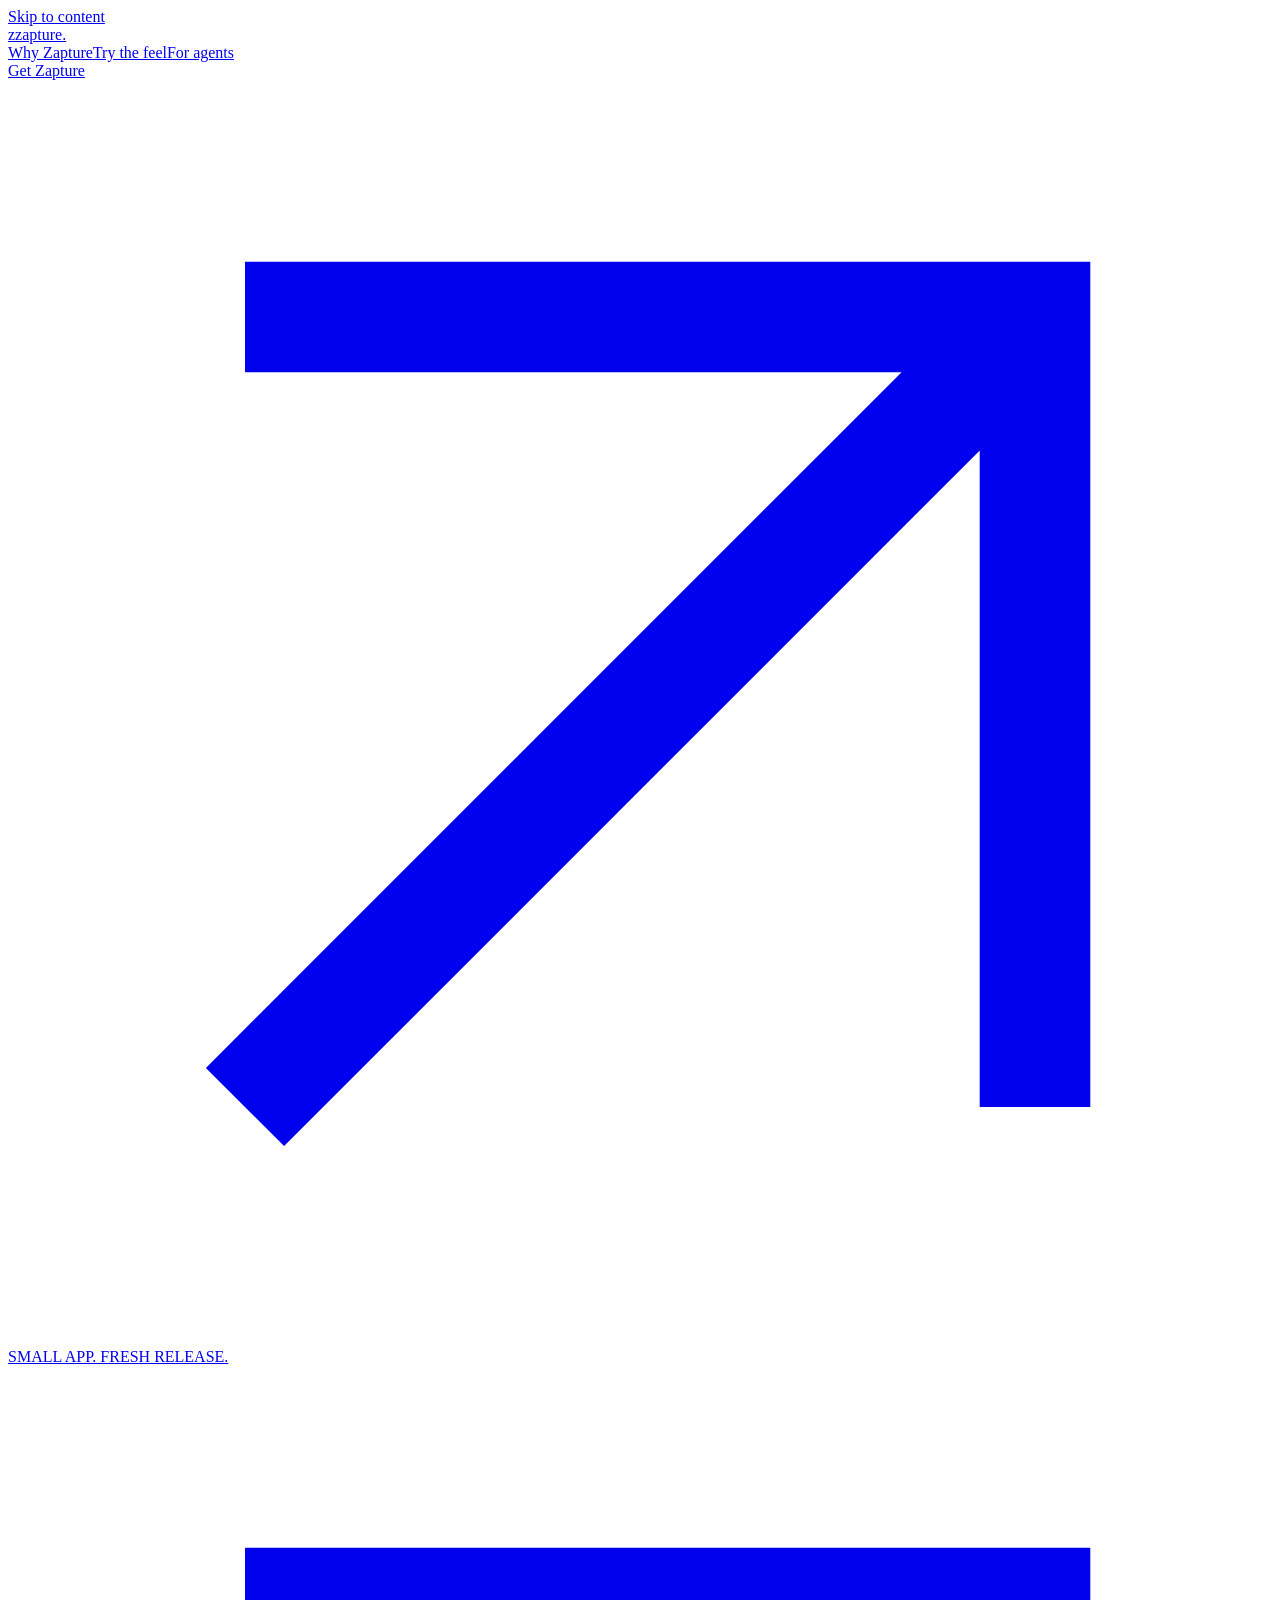
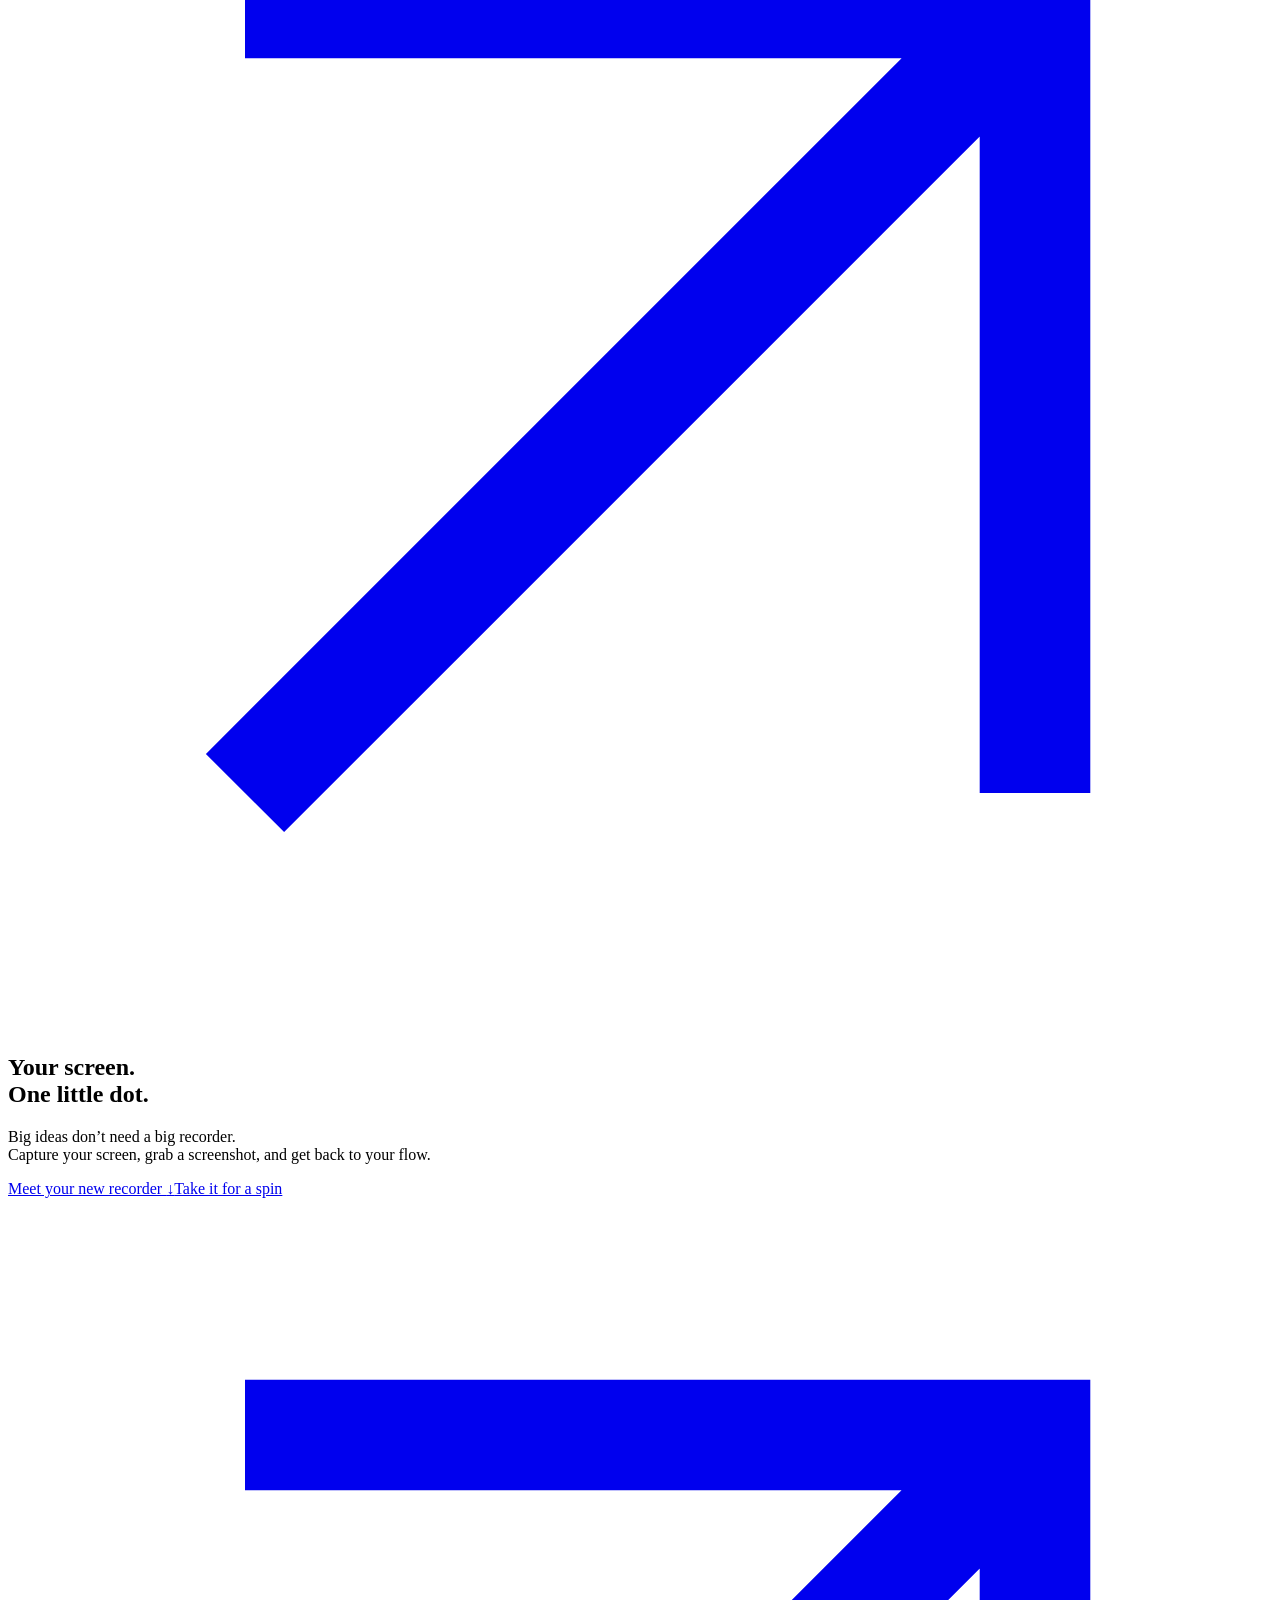
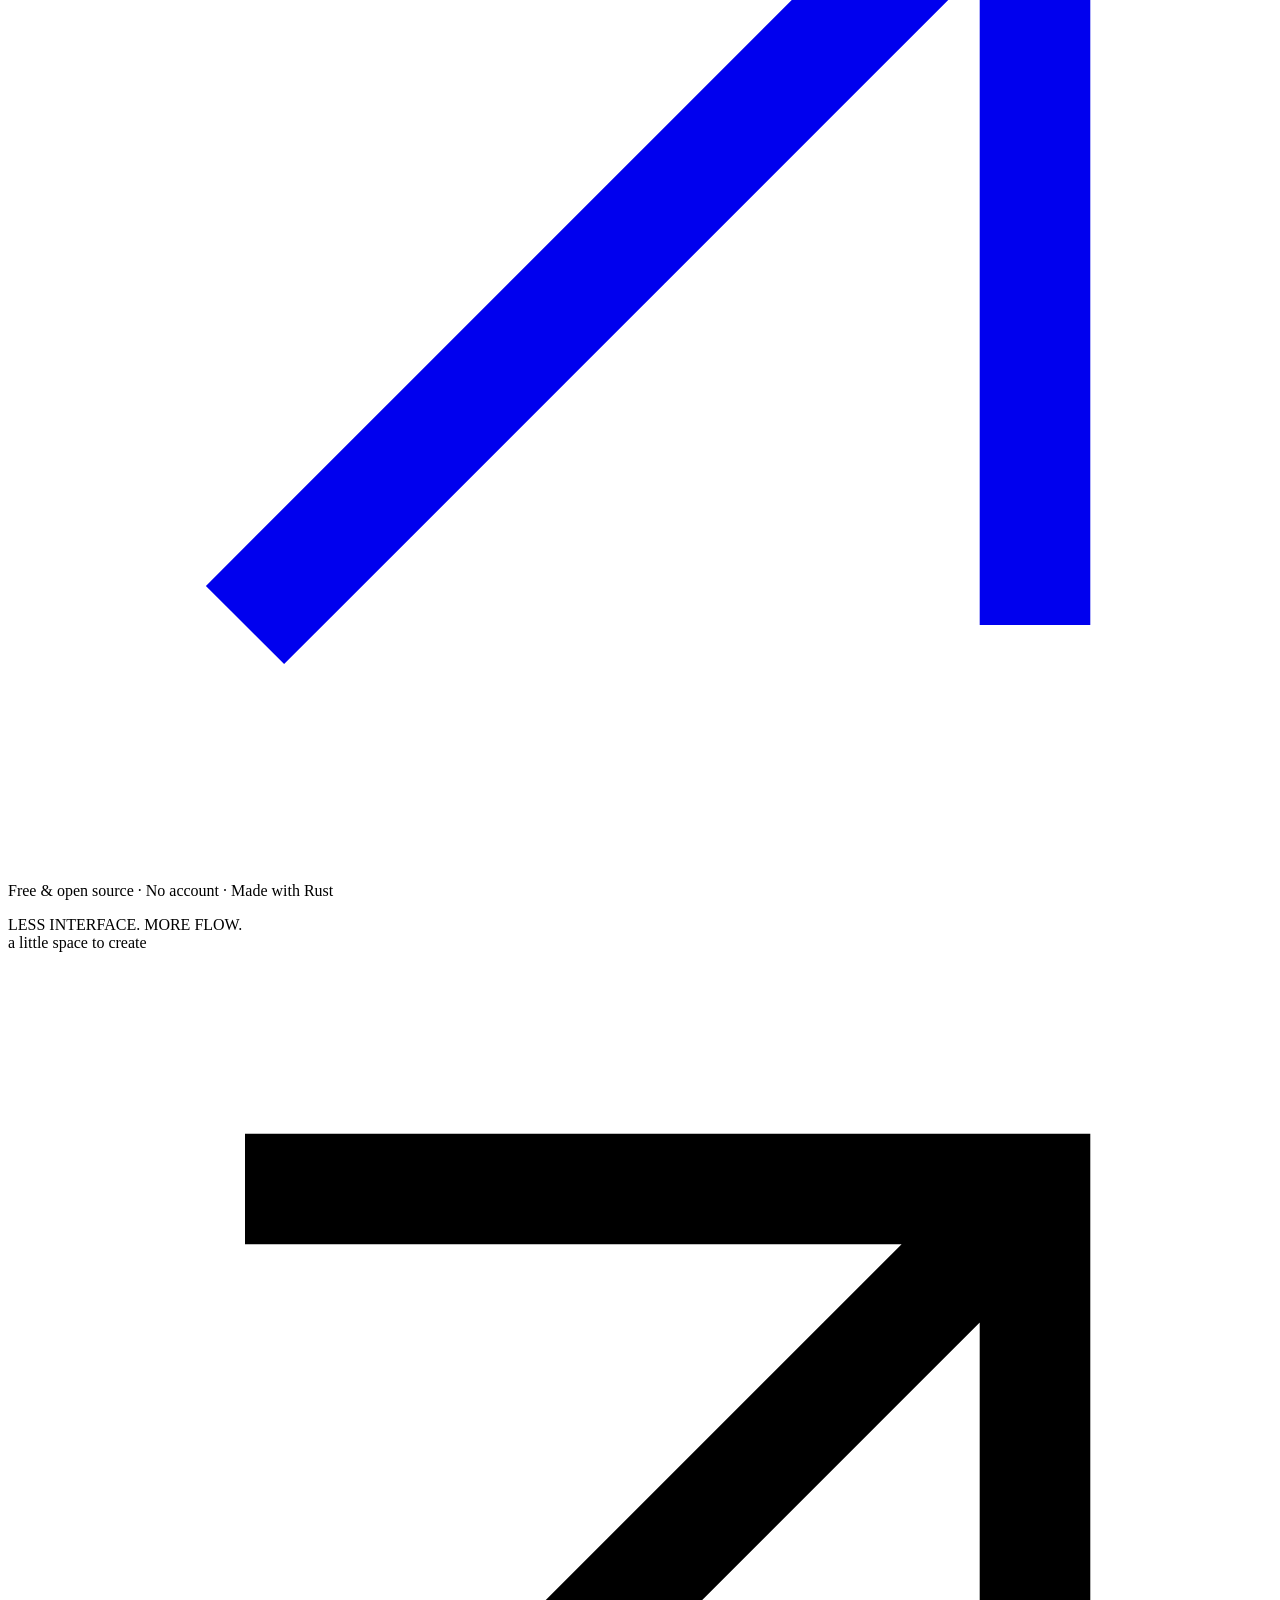
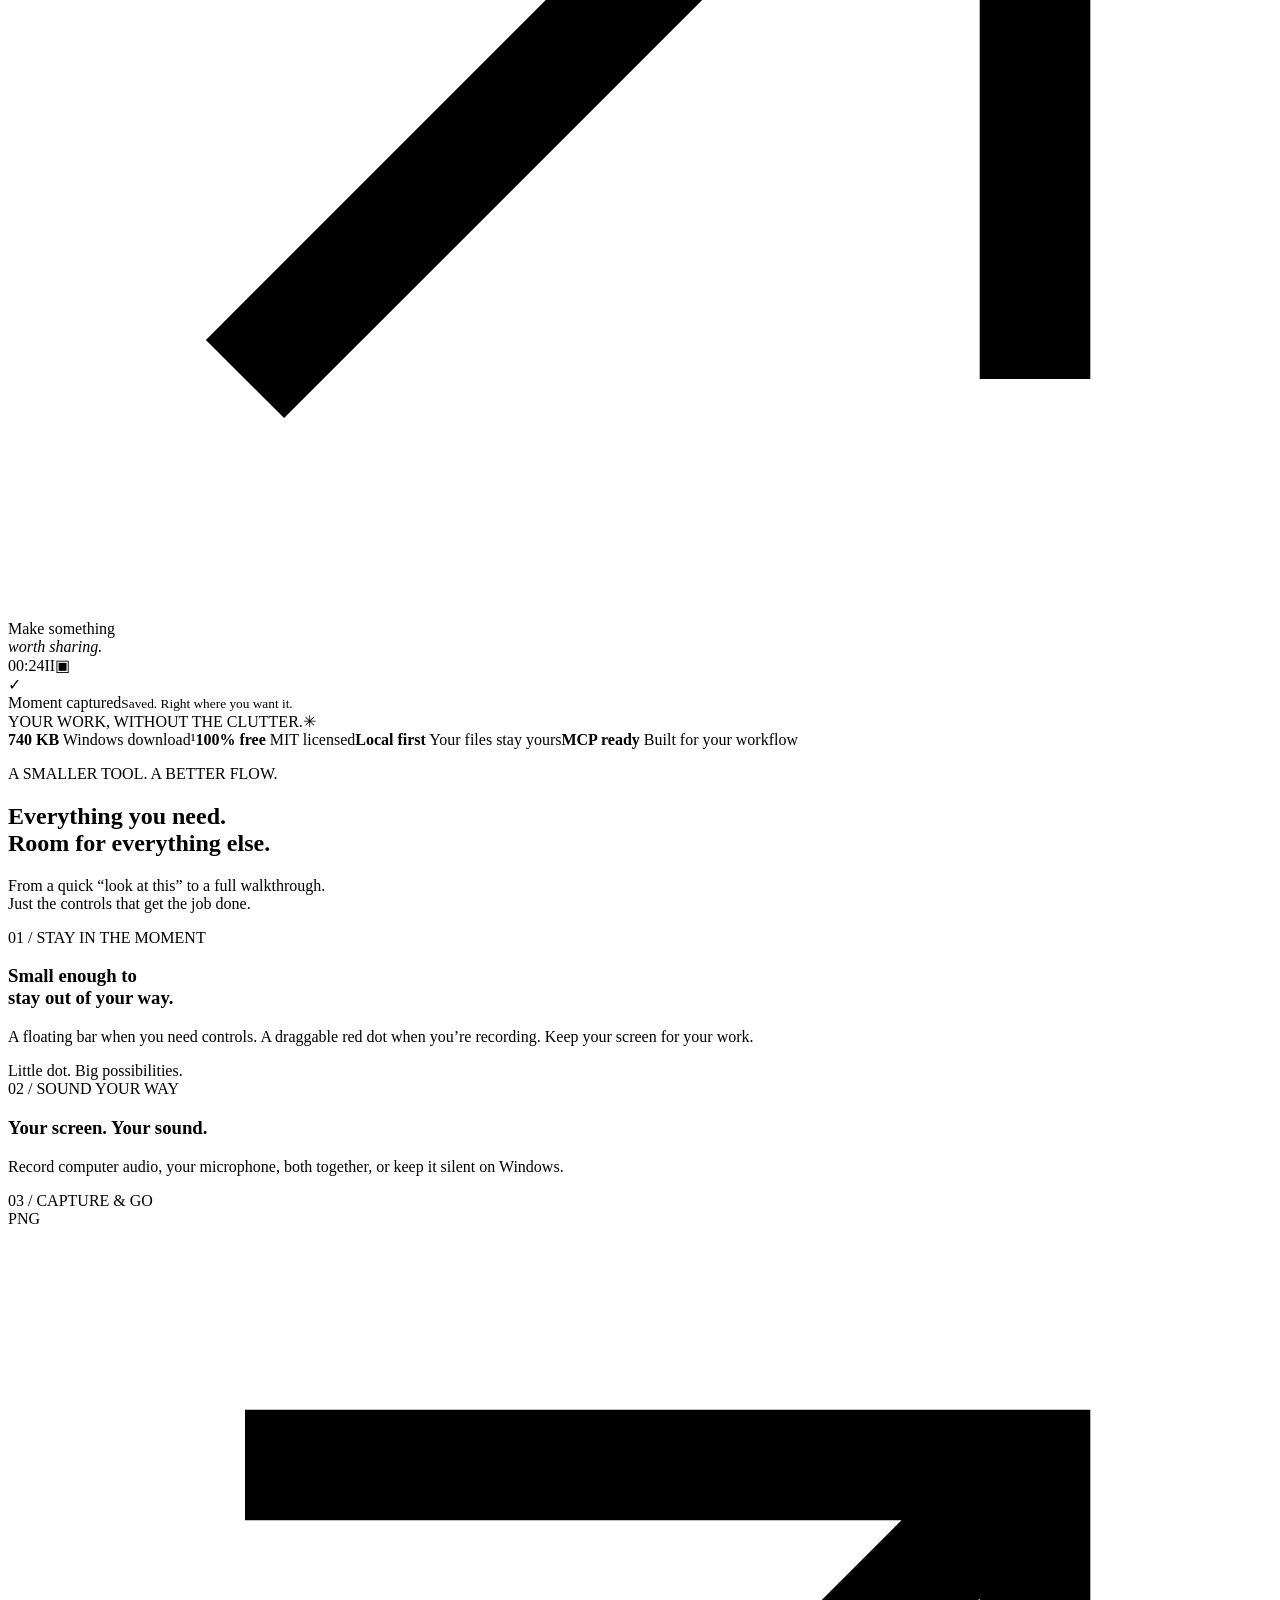
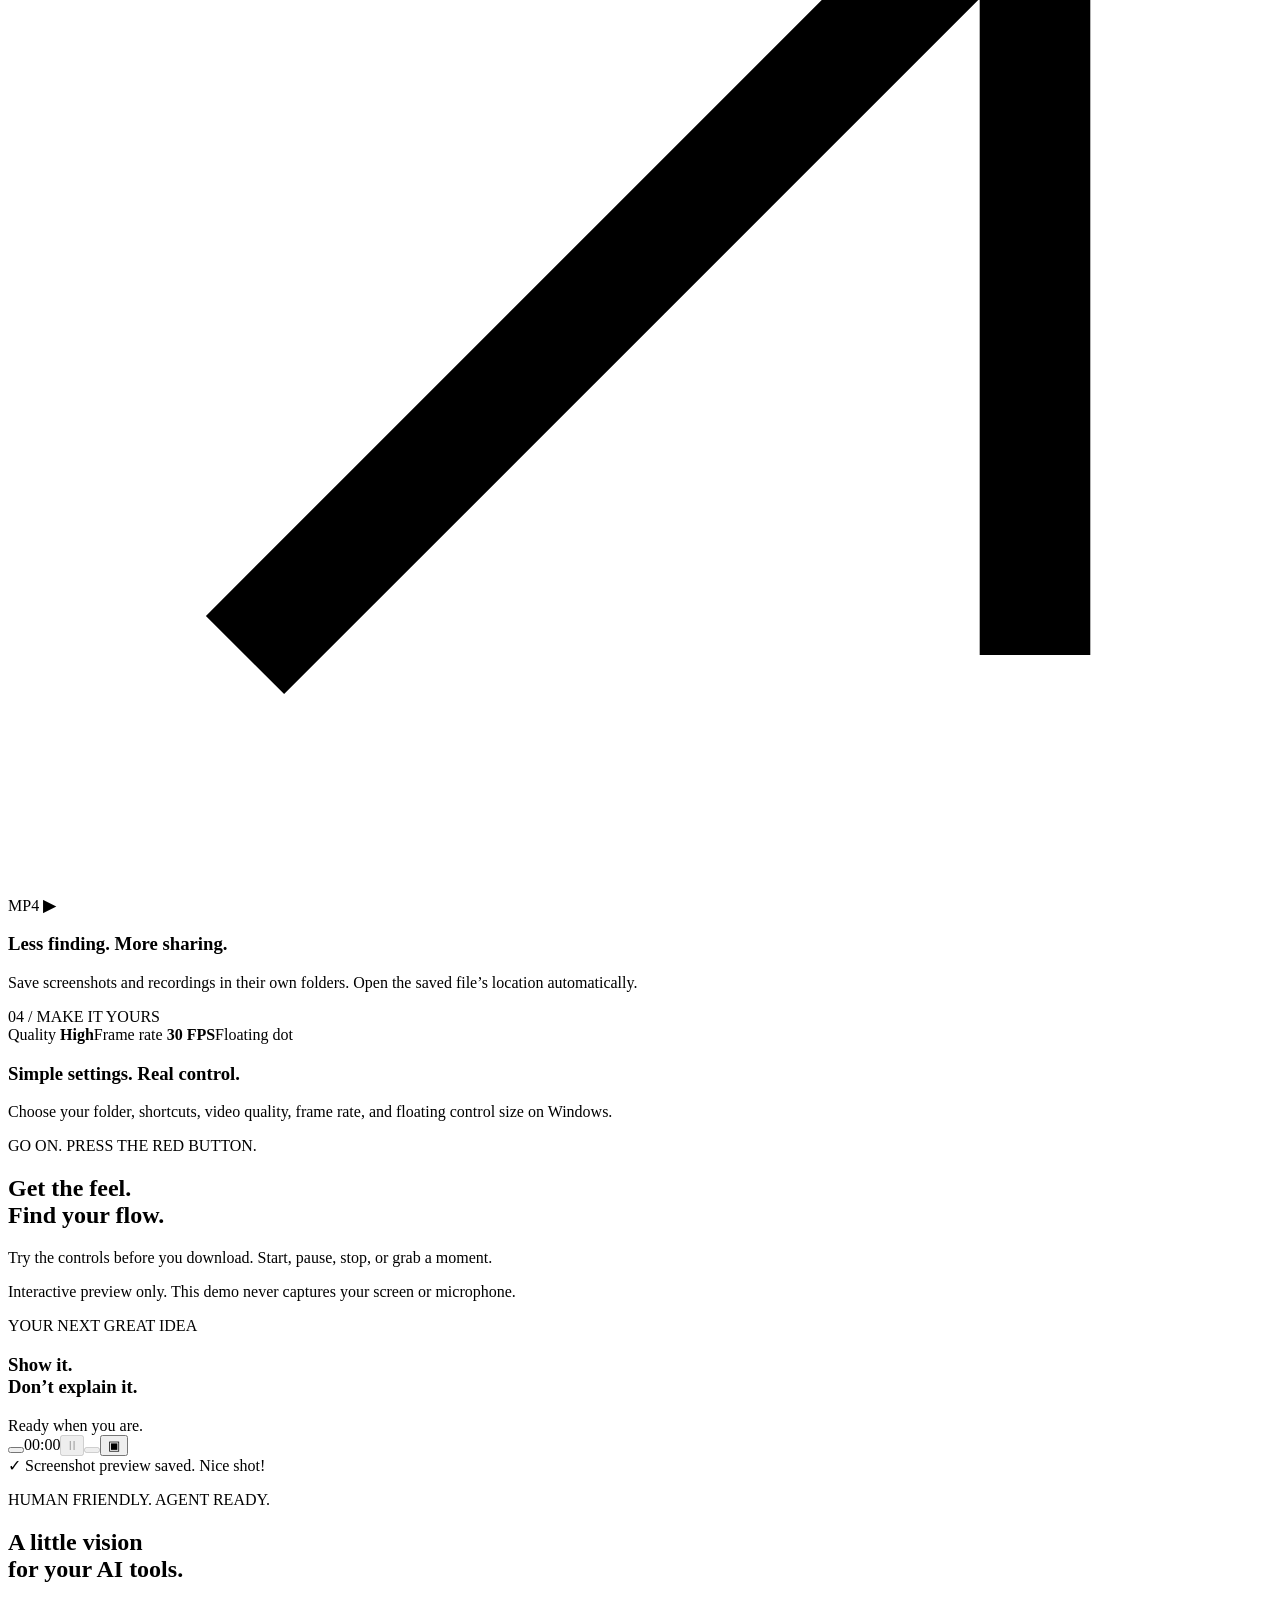
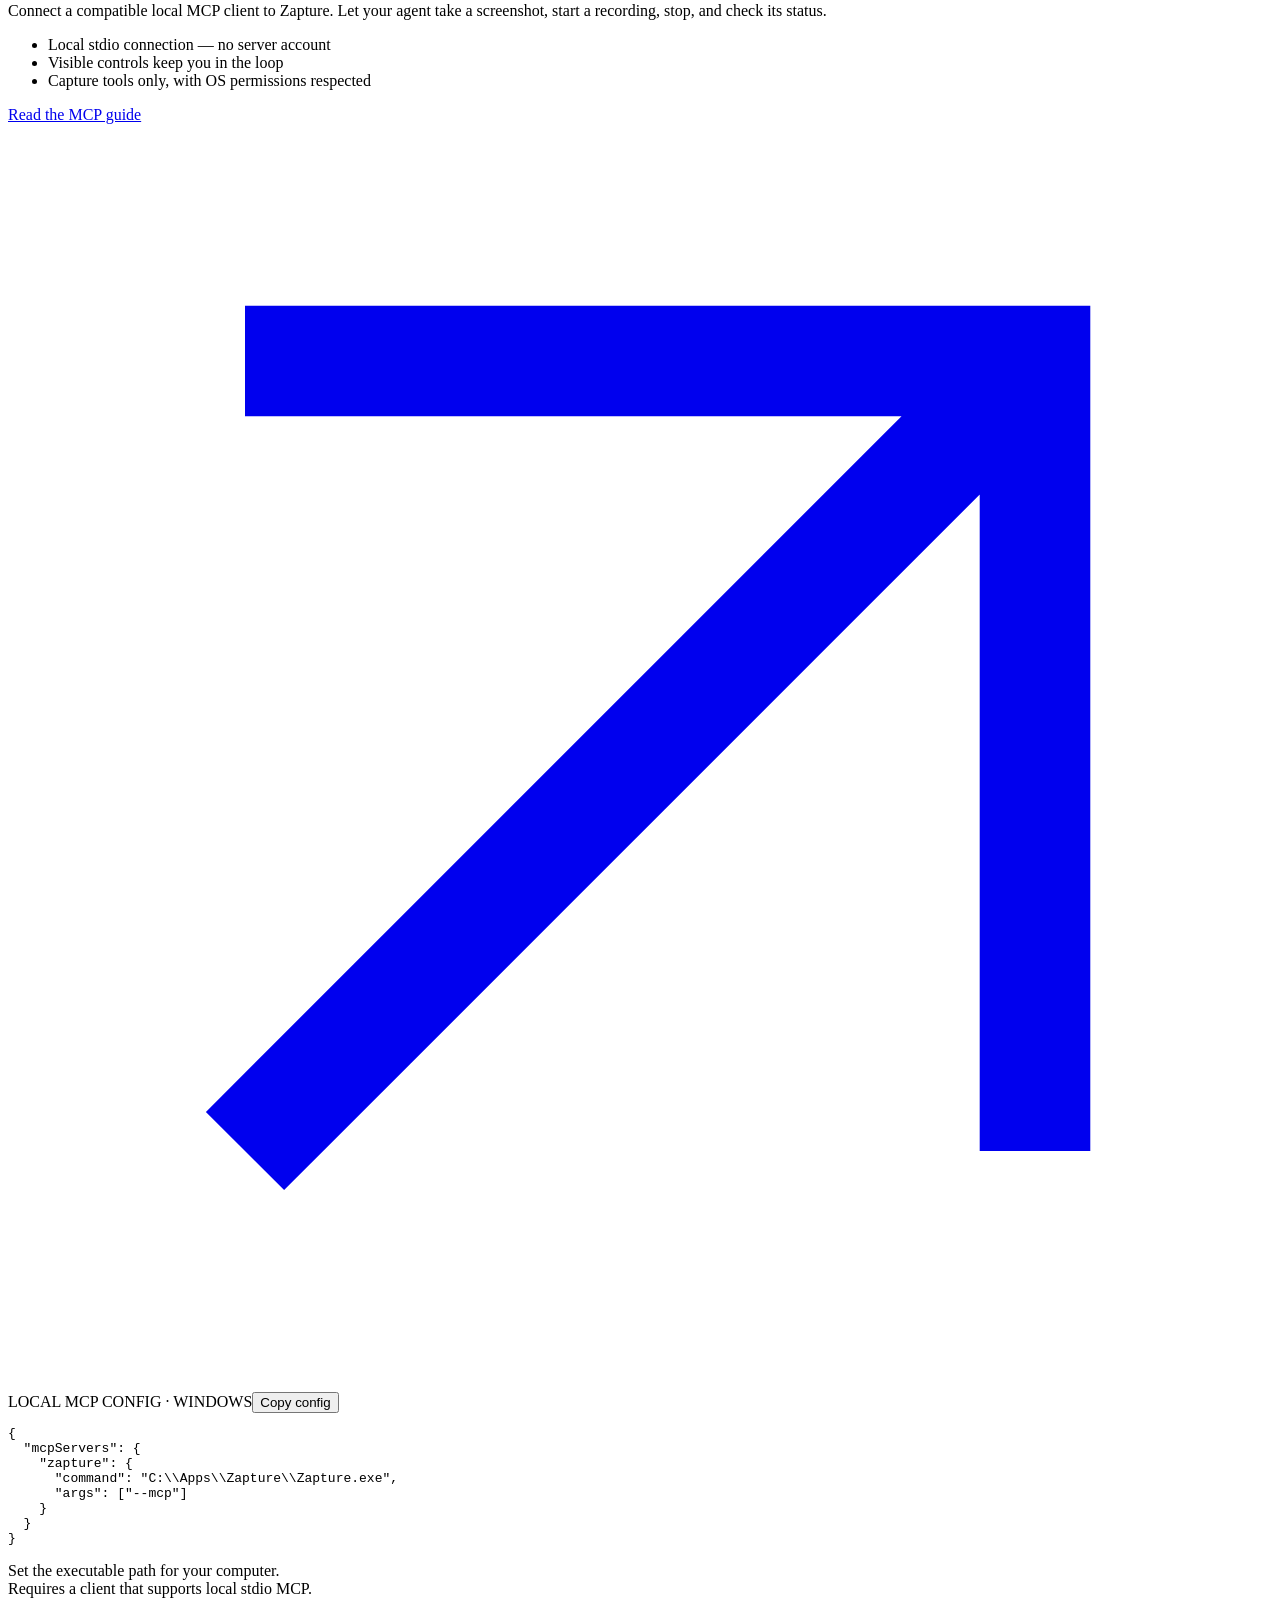
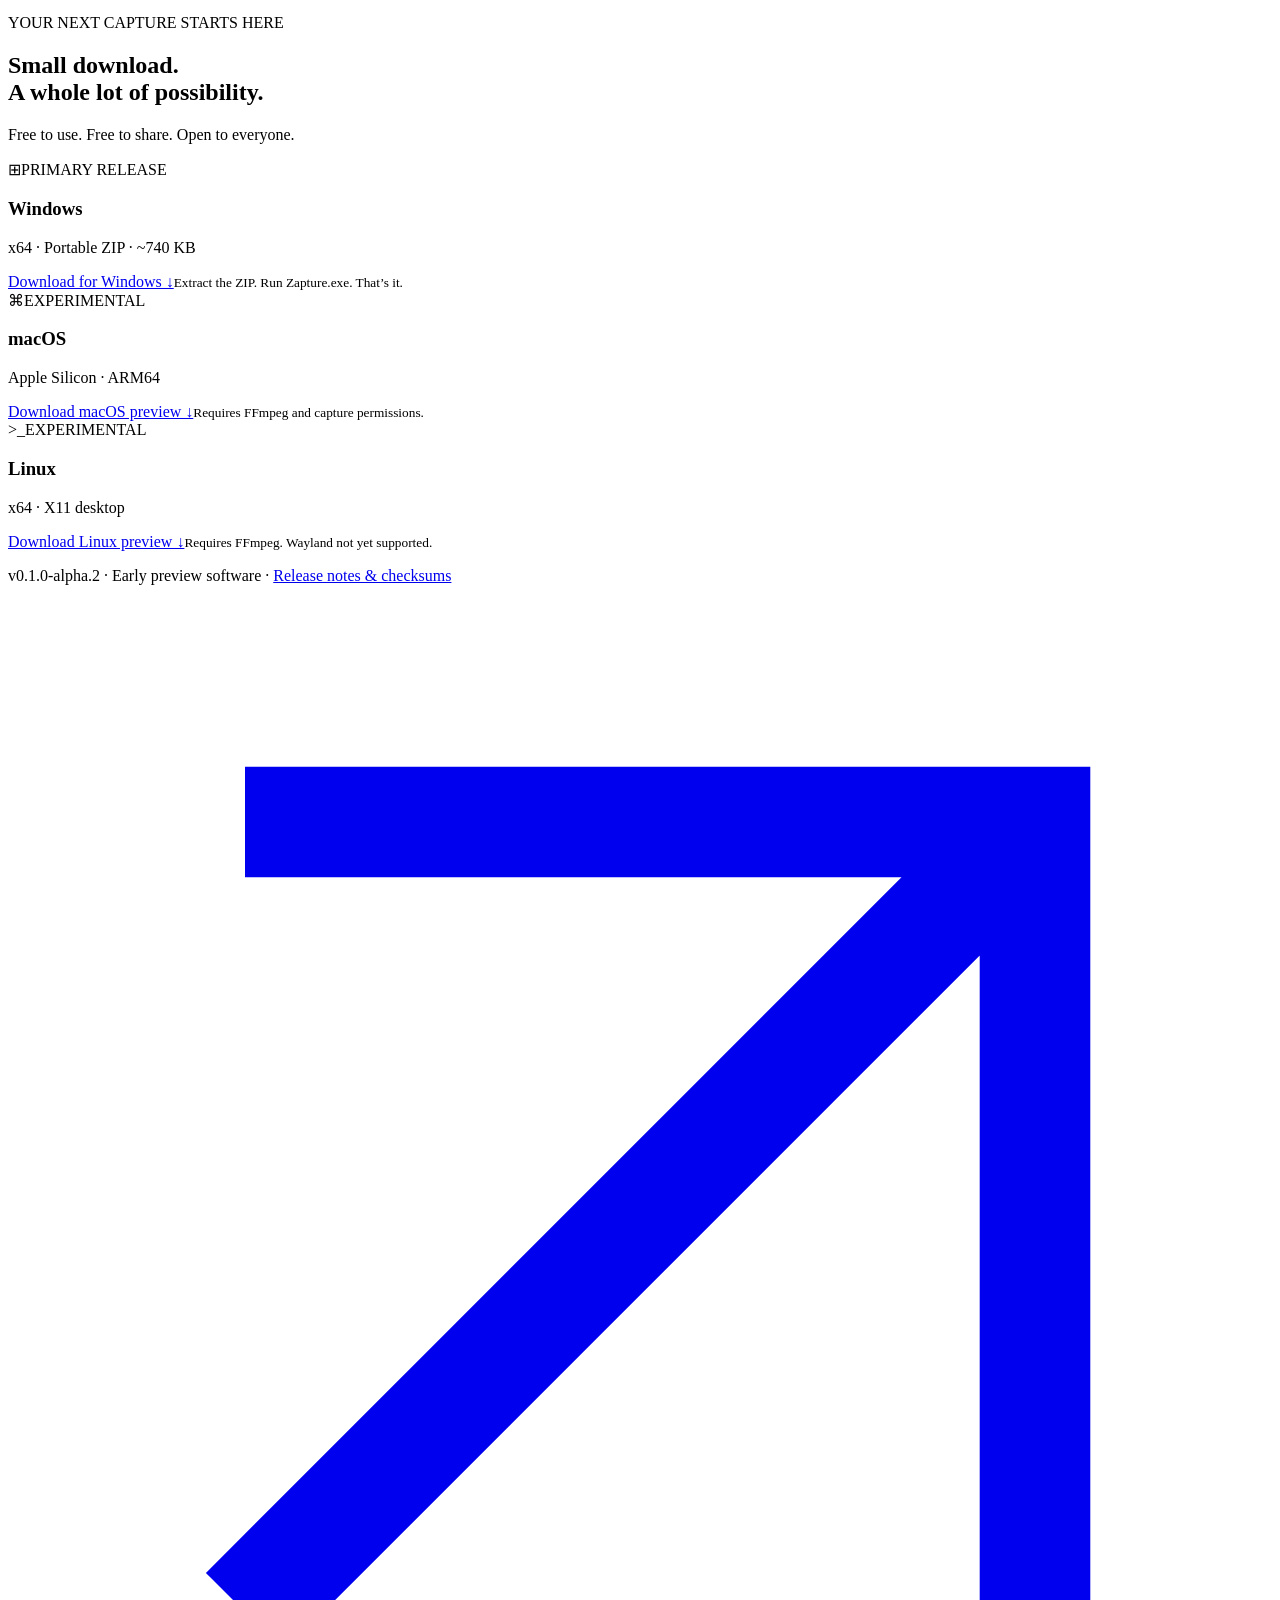
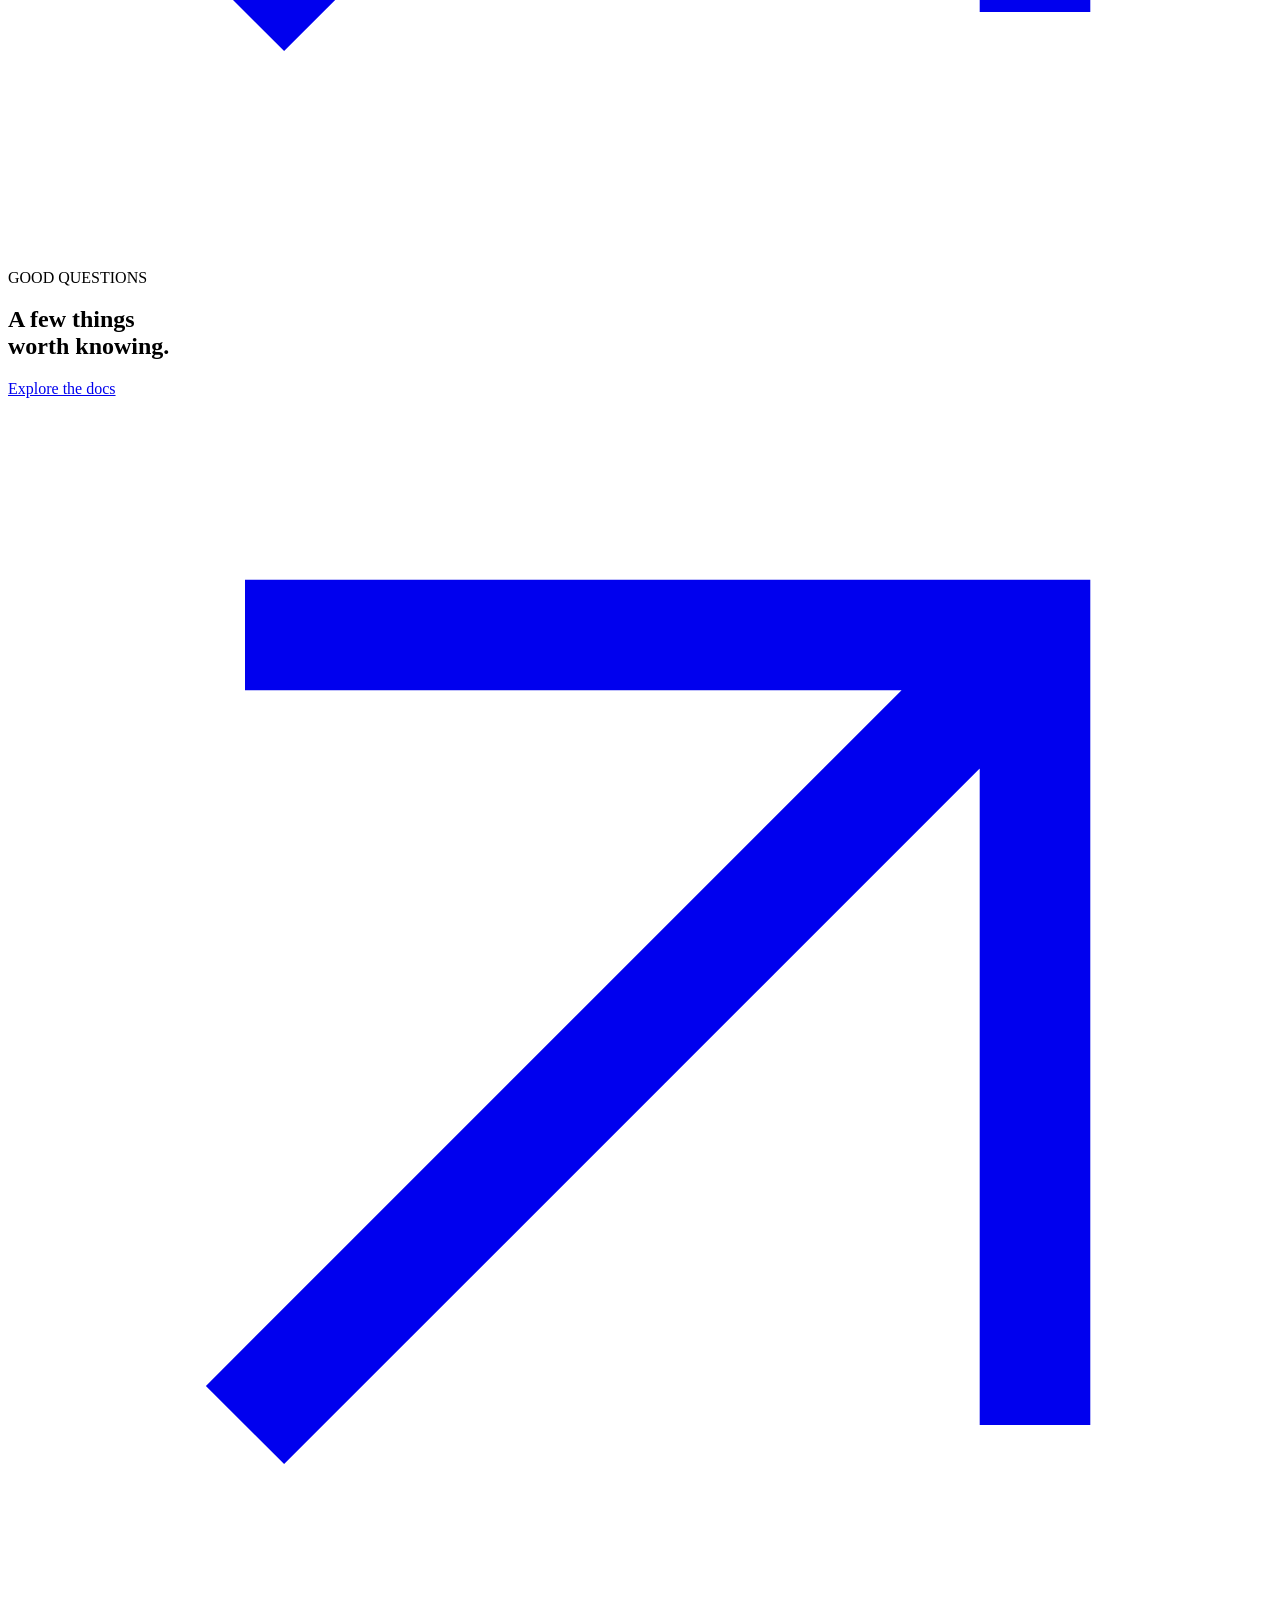
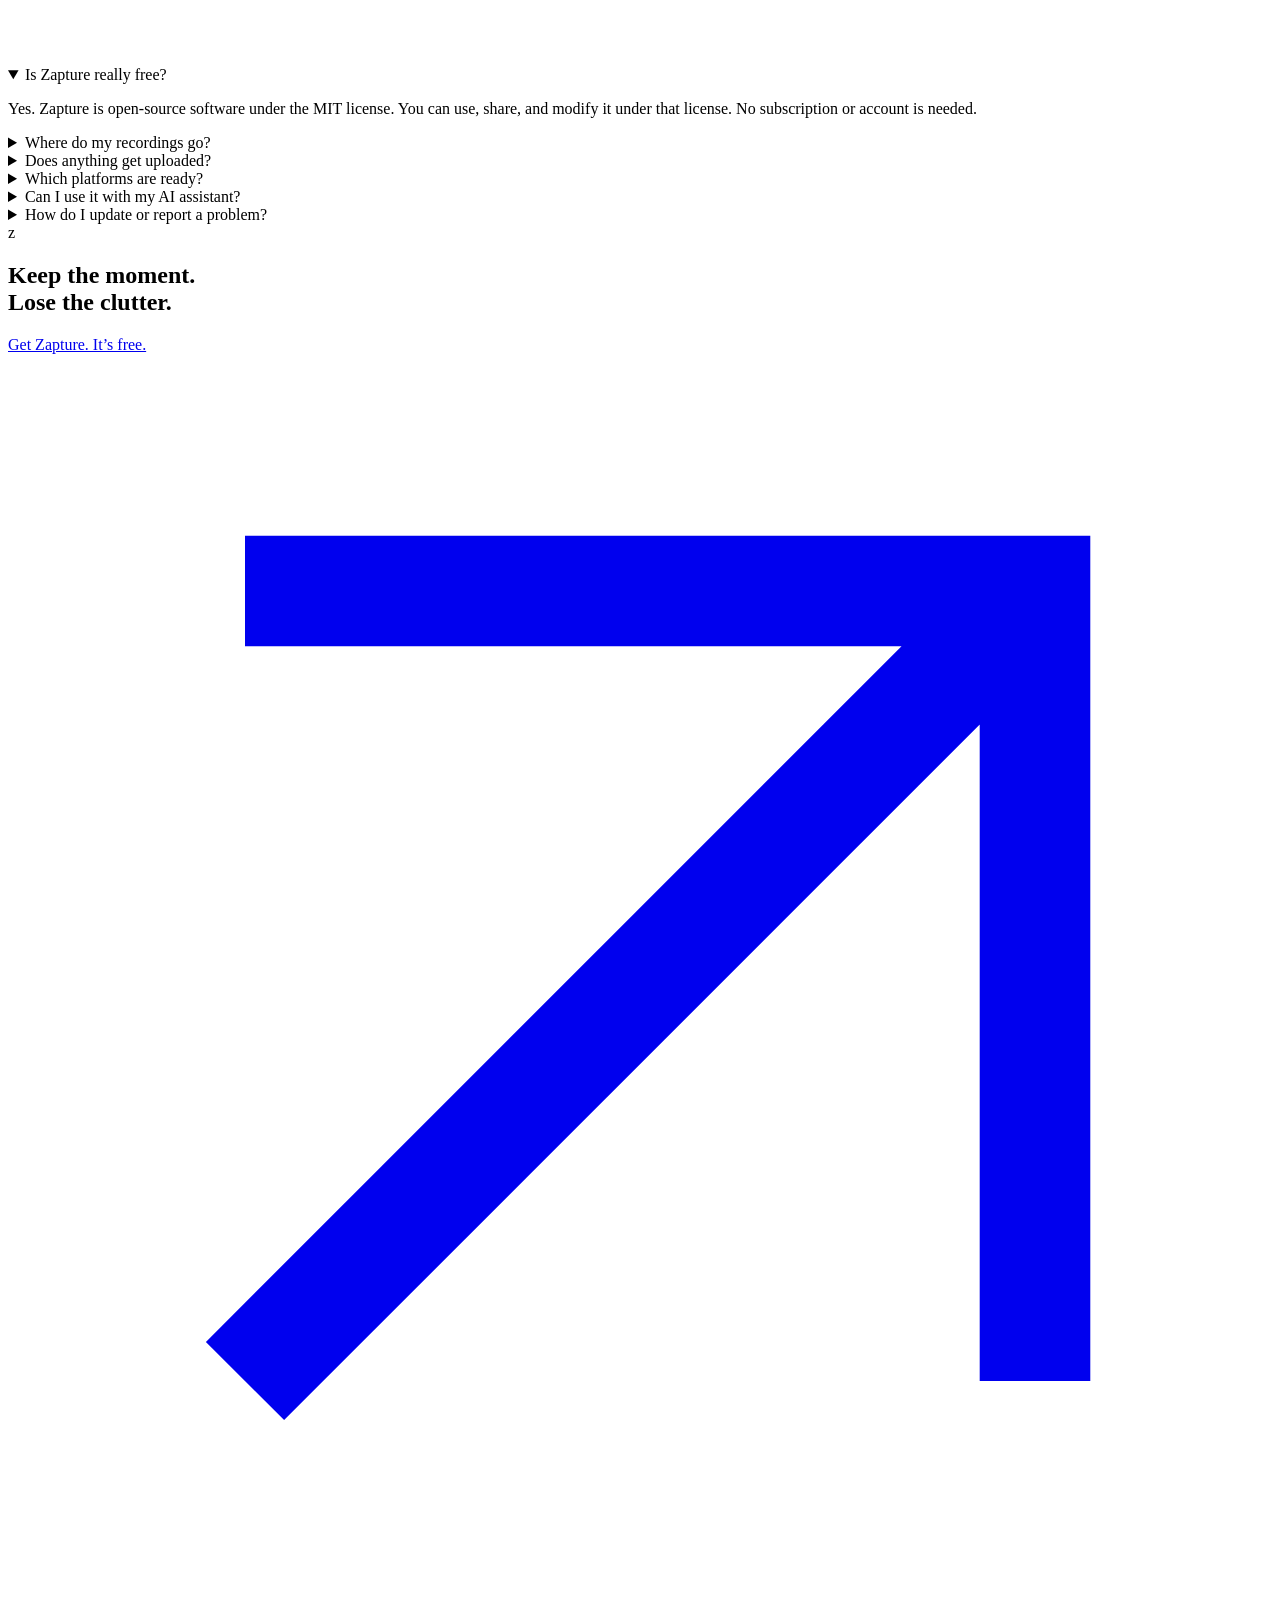
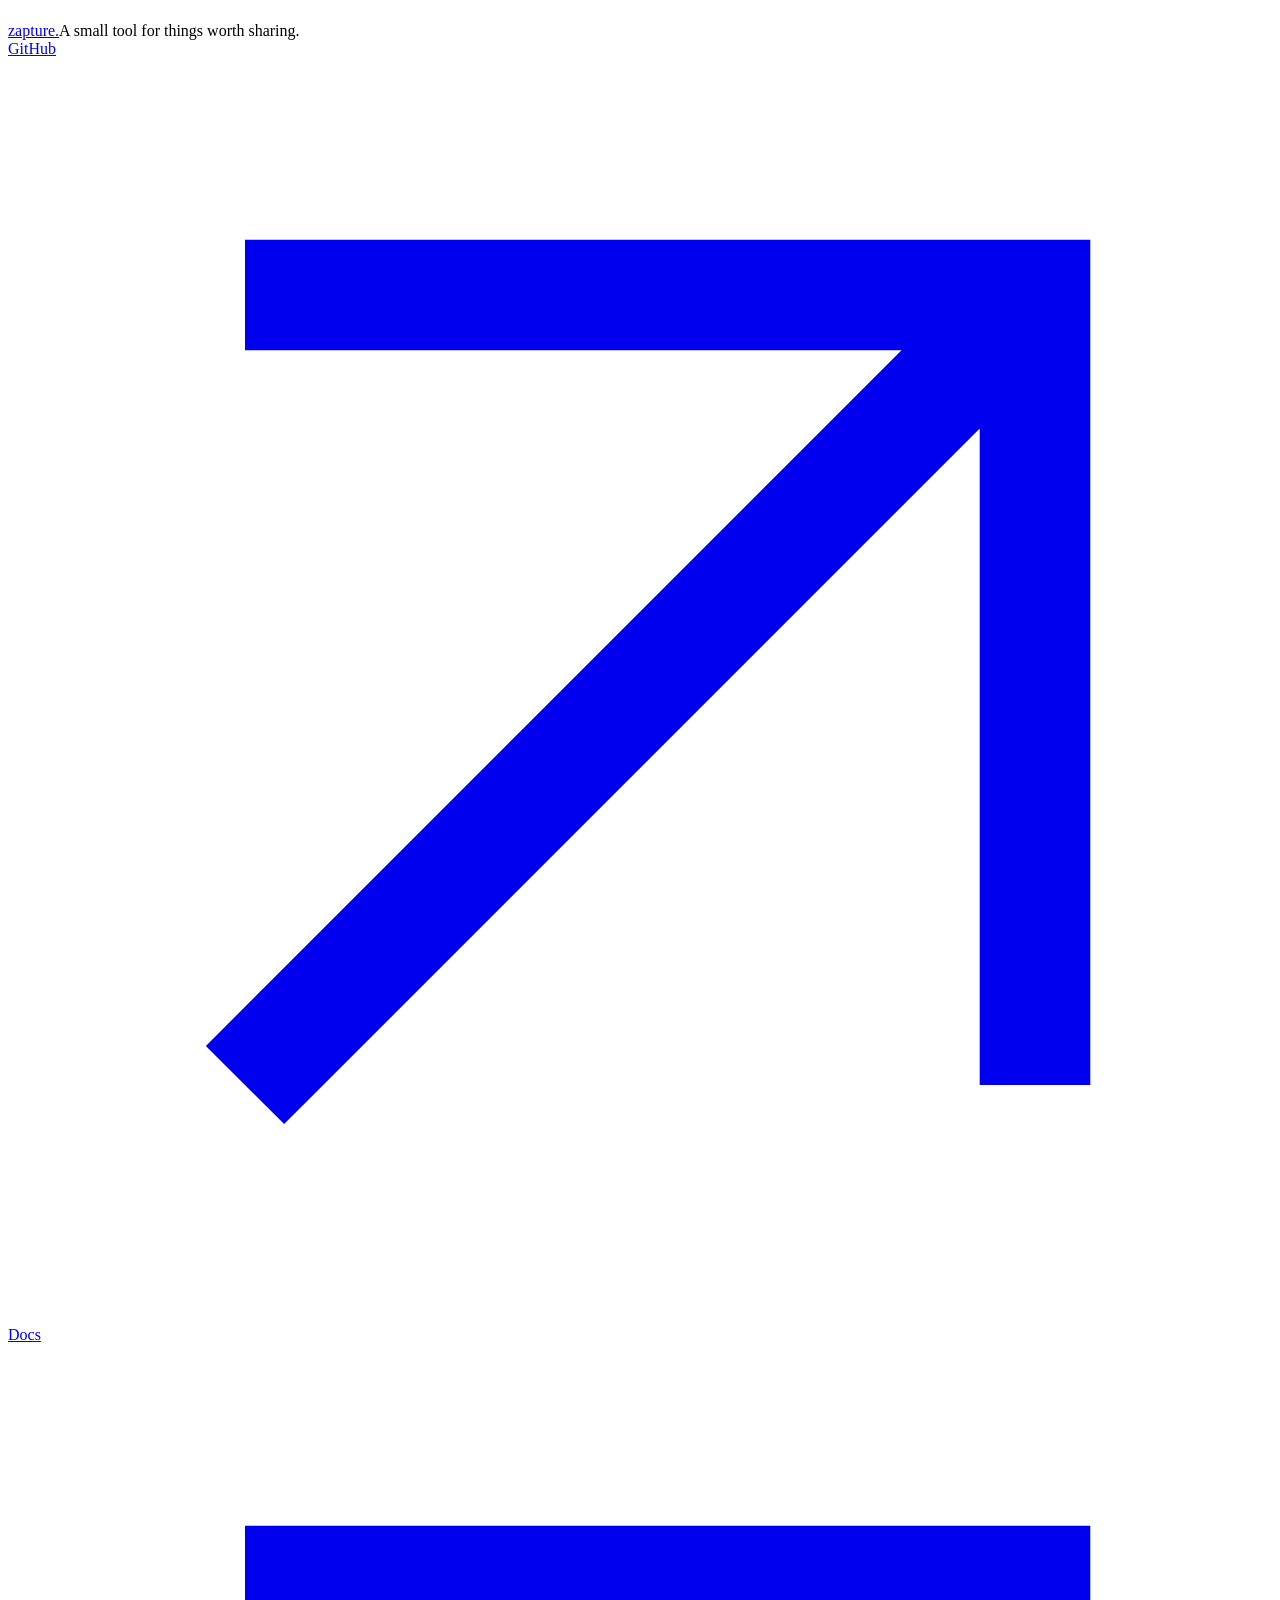
==== website/index.html @ b78a8f38 "Add interactive Zapture landing website and PythonAnywhere deployment documentation" ====
<!doctype html>
<html lang="en"><head><meta charset="utf-8"><meta name="viewport" content="width=device-width,initial-scale=1"><title>Zapture — Free, Lightweight Screen Recorder & Screenshot Tool</title><meta name="description" content="Capture the moment, skip the clutter. Zapture is a free, open-source screen recorder with floating controls, screenshots, computer and mic audio, and local MCP tools."><meta name="theme-color" content="#f7f6f2"><meta name="robots" content="index,follow,max-image-preview:large"><link rel="canonical" href="https://zapture.pythonanywhere.com/"><meta property="og:type" content="website"><meta property="og:site_name" content="Zapture"><meta property="og:title" content="Zapture — Your screen. One little dot."><meta property="og:description" content="A tiny, open-source screen recorder. Capture, save, and get back to what matters."><meta property="og:url" content="https://zapture.pythonanywhere.com/"><meta property="og:image" content="https://zapture.pythonanywhere.com/assets/social.png"><meta name="twitter:card" content="summary_large_image"><link rel="icon" type="image/svg+xml" href="/assets/icon.svg"><link rel="stylesheet" href="/assets/style.css"><script src="/assets/app.js" defer></script><script type="application/ld+json">{"@context":"https://schema.org","@type":"SoftwareApplication","name":"Zapture","applicationCategory":"MultimediaApplication","operatingSystem":"Windows; Linux (experimental); macOS (experimental)","softwareVersion":"0.1.0-alpha.2","description":"Free, open-source screen recorder and screenshot tool with floating controls and local MCP support.","url":"https://zapture.pythonanywhere.com/","downloadUrl":"https://github.com/Thanoon12k/Zapture/releases/tag/v0.1.0-alpha.2","license":"https://opensource.org/license/mit","offers":{"@type":"Offer","price":"0","priceCurrency":"USD"}}</script></head>
<body><a class="skip" href="#main">Skip to content</a><header><a class="brand" href="/" aria-label="Zapture home"><span class="logo">z</span>zapture<span class="brand-dot">.</span></a><nav aria-label="Main navigation"><a href="#features">Why Zapture</a><a href="#playground">Try the feel</a><a href="#agents">For agents</a></nav><a class="nav-download" href="#download">Get Zapture <span><svg class="arrow-icon" viewBox="0 0 16 16" aria-hidden="true"><path d="M3 13 13 3M3 3h10v10" fill="none" stroke="currentColor" stroke-width="1.4"/></svg></span></a></header>
<main id="main"><section class="hero"><div class="hero-copy"><a href="https://github.com/Thanoon12k/Zapture/releases/tag/v0.1.0-alpha.2" class="eyebrow"><span class="green-dot"></span> SMALL APP. FRESH RELEASE. <span><svg class="arrow-icon" viewBox="0 0 16 16" aria-hidden="true"><path d="M3 13 13 3M3 3h10v10" fill="none" stroke="currentColor" stroke-width="1.4"/></svg></span></a><h1>Your screen.<br>One little <span class="serif">dot.</span><span class="red-period"></span></h1><p class="intro">Big ideas don’t need a big recorder.<br>Capture your screen, grab a screenshot, and get back to your flow.</p><div class="hero-actions"><a class="button dark" href="#download">Meet your new recorder <span>↓</span></a><a class="text-link" href="#playground">Take it for a spin <span><svg class="arrow-icon" viewBox="0 0 16 16" aria-hidden="true"><path d="M3 13 13 3M3 3h10v10" fill="none" stroke="currentColor" stroke-width="1.4"/></svg></span></a></div><p class="micro">Free & open source <span>·</span> No account <span>·</span> Made with Rust</p></div><div class="hero-art" aria-label="Illustration of Zapture floating recording controls"><div class="orbit orbit-one"></div><div class="orbit orbit-two"></div><span class="art-label top-label">LESS INTERFACE. MORE FLOW.</span><div class="glass-scene"><div class="scene-head"><span><i></i><i></i><i></i></span><span>a little space to create</span><span><svg class="arrow-icon" viewBox="0 0 16 16" aria-hidden="true"><path d="M3 13 13 3M3 3h10v10" fill="none" stroke="currentColor" stroke-width="1.4"/></svg></span></div><div class="abstract"><div class="shape shape-one"></div><div class="shape shape-two"></div><div class="shape shape-three"></div><span class="scene-text">Make something<br><em>worth sharing.</em></span></div><div class="selection"><b></b><b></b><b></b><b></b></div></div><div class="floating-toolbar"><span class="record-icon"></span><span class="timer">00:24</span><span class="divider"></span><span>II</span><span class="square"></span><span class="divider"></span><span class="camera">▣</span></div><div class="saved-pill"><span>✓</span><div>Moment captured<small>Saved. Right where you want it.</small></div></div><span class="art-label bottom-label">YOUR WORK, WITHOUT THE CLUTTER.</span><span class="floating-star">✳︎</span></div></section>
<div class="proof-strip"><span><strong>740 KB</strong> Windows download¹</span><span><strong>100% free</strong> MIT licensed</span><span><strong>Local first</strong> Your files stay yours</span><span><strong>MCP ready</strong> Built for your workflow</span></div>
<section class="section features" id="features"><div class="section-heading"><p class="kicker">A SMALLER TOOL. A BETTER FLOW.</p><h2>Everything you need.<br><span class="muted">Room for everything else.</span></h2><p>From a quick “look at this” to a full walkthrough.<br>Just the controls that get the job done.</p></div><div class="feature-grid"><article class="feature feature-wide"><div><span class="feature-number">01 / STAY IN THE MOMENT</span><h3>Small enough to<br>stay out of your way.</h3><p>A floating bar when you need controls. A draggable red dot when you’re recording. Keep your screen for your work.</p></div><div class="mini-stage"><div class="mini-window"><div></div><div></div><div></div></div><div class="big-dot"><span></span></div><span class="mini-caption">Little dot. Big possibilities.</span></div></article><article class="feature peach"><span class="feature-number">02 / SOUND YOUR WAY</span><div class="wave" aria-hidden="true"><i></i><i></i><i></i><i></i><i></i><i></i><i></i><i></i><i></i><i></i><i></i><i></i></div><h3>Your screen. Your sound.</h3><p>Record computer audio, your microphone, both together, or keep it silent on Windows.</p></article><article class="feature"><span class="feature-number">03 / CAPTURE & GO</span><div class="file-art"><span>PNG <b><svg class="arrow-icon" viewBox="0 0 16 16" aria-hidden="true"><path d="M3 13 13 3M3 3h10v10" fill="none" stroke="currentColor" stroke-width="1.4"/></svg></b></span><span>MP4 <b>▶</b></span></div><h3>Less finding. More sharing.</h3><p>Save screenshots and recordings in their own folders. Open the saved file’s location automatically.</p></article><article class="feature mint"><span class="feature-number">04 / MAKE IT YOURS</span><div class="setting-art"><span>Quality <b>High</b></span><span>Frame rate <b>30 FPS</b></span><span>Floating dot <i></i></span></div><h3>Simple settings. Real control.</h3><p>Choose your folder, shortcuts, video quality, frame rate, and floating control size on Windows.</p></article></div></section>
<section class="play-section" id="playground"><div class="play-copy"><p class="kicker">GO ON. PRESS THE RED BUTTON.</p><h2>Get the feel.<br><span class="serif">Find your flow.</span></h2><p>Try the controls before you download. Start, pause, stop, or grab a moment.</p><p class="demo-disclaimer">Interactive preview only. This demo never captures your screen or microphone.</p></div><div class="play-area"><div class="demo-canvas"><span class="demo-tag">YOUR NEXT GREAT IDEA</span><h3>Show it.<br>Don’t explain it.</h3><div class="demo-rings"></div><span id="demo-state" role="status" aria-live="polite">Ready when you are.</span></div><div class="demo-toolbar"><button id="record" aria-label="Start recording demo"><span class="record-icon"></span></button><span id="demo-time">00:00</span><button id="pause" disabled aria-label="Pause recording demo">II</button><button id="stop" disabled aria-label="Stop recording demo"><span class="square"></span></button><span class="divider"></span><button id="shot" aria-label="Take demo screenshot">▣</button></div><div class="demo-toast" id="demo-toast" role="status">✓ Screenshot preview saved. Nice shot!</div></div></section>
<section class="section agents" id="agents"><div><p class="kicker">HUMAN FRIENDLY. AGENT READY.</p><h2>A little vision<br>for your <span class="serif">AI tools.</span></h2><p>Connect a compatible local MCP client to Zapture. Let your agent take a screenshot, start a recording, stop, and check its status.</p><ul><li>Local stdio connection — no server account</li><li>Visible controls keep you in the loop</li><li>Capture tools only, with OS permissions respected</li></ul><a class="text-link" href="https://github.com/Thanoon12k/Zapture/blob/main/docs/mcp.md">Read the MCP guide <svg class="arrow-icon" viewBox="0 0 16 16" aria-hidden="true"><path d="M3 13 13 3M3 3h10v10" fill="none" stroke="currentColor" stroke-width="1.4"/></svg></a></div><div class="code-panel"><div class="code-head"><span><i class="green-dot"></i> LOCAL MCP CONFIG · WINDOWS</span><button id="copy-config">Copy config</button></div><pre><code id="mcp-code">{
  "mcpServers": {
    "zapture": {
      "command": "C:\\Apps\\Zapture\\Zapture.exe",
      "args": ["--mcp"]
    }
  }
}</code></pre><p>Set the executable path for your computer.<br>Requires a client that supports local stdio MCP.</p></div></section>
<section class="section download" id="download"><p class="kicker">YOUR NEXT CAPTURE STARTS HERE</p><h2>Small download.<br><span class="serif">A whole lot of possibility.</span></h2><p>Free to use. Free to share. Open to everyone.</p><div class="downloads"><article class="download-card recommended"><div class="platform-top"><span class="platform-icon">⊞</span><span class="platform-badge">PRIMARY RELEASE</span></div><h3>Windows</h3><p>x64 · Portable ZIP · ~740 KB</p><a class="button dark" href="https://github.com/Thanoon12k/Zapture/releases/download/v0.1.0-alpha.2/Zapture-v0.1.0-alpha.2-Windows-x64.zip">Download for Windows ↓</a><small>Extract the ZIP. Run Zapture.exe. That’s it.</small></article><article class="download-card"><div class="platform-top"><span class="platform-icon">⌘</span><span class="platform-badge">EXPERIMENTAL</span></div><h3>macOS</h3><p>Apple Silicon · ARM64</p><a class="button outline" href="https://github.com/Thanoon12k/Zapture/releases/download/v0.1.0-alpha.2/Zapture-v0.1.0-alpha.2-macOS-arm64.tar.gz">Download macOS preview ↓</a><small>Requires FFmpeg and capture permissions.</small></article><article class="download-card"><div class="platform-top"><span class="platform-icon">&gt;_</span><span class="platform-badge">EXPERIMENTAL</span></div><h3>Linux</h3><p>x64 · X11 desktop</p><a class="button outline" href="https://github.com/Thanoon12k/Zapture/releases/download/v0.1.0-alpha.2/Zapture-v0.1.0-alpha.2-Linux-x64.tar.gz">Download Linux preview ↓</a><small>Requires FFmpeg. Wayland not yet supported.</small></article></div><p class="download-note">v0.1.0-alpha.2 · Early preview software · <a href="https://github.com/Thanoon12k/Zapture/releases/tag/v0.1.0-alpha.2">Release notes & checksums <svg class="arrow-icon" viewBox="0 0 16 16" aria-hidden="true"><path d="M3 13 13 3M3 3h10v10" fill="none" stroke="currentColor" stroke-width="1.4"/></svg></a></p></section>
<section class="section faq"><div><p class="kicker">GOOD QUESTIONS</p><h2>A few things<br>worth knowing.</h2><a class="text-link" href="https://github.com/Thanoon12k/Zapture/tree/main/docs">Explore the docs <svg class="arrow-icon" viewBox="0 0 16 16" aria-hidden="true"><path d="M3 13 13 3M3 3h10v10" fill="none" stroke="currentColor" stroke-width="1.4"/></svg></a></div><div><details open><summary>Is Zapture really free?</summary><p>Yes. Zapture is open-source software under the MIT license. You can use, share, and modify it under that license. No subscription or account is needed.</p></details><details><summary>Where do my recordings go?</summary><p>Windows defaults to your Videos/Zapture folder, with separate Recordings and Screenshots folders. Choose another location in Settings and turn automatic folder opening on or off for each capture type.</p></details><details><summary>Does anything get uploaded?</summary><p>Zapture saves captures locally and has no built-in cloud upload or telemetry. If you connect an AI client through MCP, that client may process screenshots according to its own settings and policies.</p></details><details><summary>Which platforms are ready?</summary><p>Windows is the primary release. Linux X11 and macOS builds are experimental and require FFmpeg. Wayland capture and mobile apps are not implemented. On macOS, computer audio needs a loopback device and manual configuration. See the documentation for prerequisites.</p></details><details><summary>Can I use it with my AI assistant?</summary><p>Yes, if your assistant supports custom local stdio MCP servers and the 2025-06-18 protocol. Zapture provides screenshot, start, stop, and status tools. It does not provide mouse, keyboard, or arbitrary shell control.</p></details><details><summary>How do I update or report a problem?</summary><p>Exit Zapture, extract the new release, and launch it. Existing settings are preserved. <a href="https://github.com/Thanoon12k/Zapture/issues">Report an issue on GitHub</a> with your OS, version, and steps to reproduce it.</p></details></div></section>
<section class="closing"><span class="logo">z</span><h2>Keep the moment.<br>Lose the clutter.</h2><a class="button dark" href="#download">Get Zapture. It’s free. <svg class="arrow-icon" viewBox="0 0 16 16" aria-hidden="true"><path d="M3 13 13 3M3 3h10v10" fill="none" stroke="currentColor" stroke-width="1.4"/></svg></a></section></main><footer><a class="brand" href="/">zapture.</a><span>A small tool for things worth sharing.</span><div><a href="https://github.com/Thanoon12k/Zapture">GitHub <svg class="arrow-icon" viewBox="0 0 16 16" aria-hidden="true"><path d="M3 13 13 3M3 3h10v10" fill="none" stroke="currentColor" stroke-width="1.4"/></svg></a><a href="https://github.com/Thanoon12k/Zapture/tree/main/docs">Docs <svg class="arrow-icon" viewBox="0 0 16 16" aria-hidden="true"><path d="M3 13 13 3M3 3h10v10" fill="none" stroke="currentColor" stroke-width="1.4"/></svg></a><a href="/privacy/">Privacy</a></div><p>© 2026 Zapture contributors. MIT licensed. <span>¹ Compressed Windows x64 ZIP for v0.1.0-alpha.2, rounded.</span></p></footer></body></html>
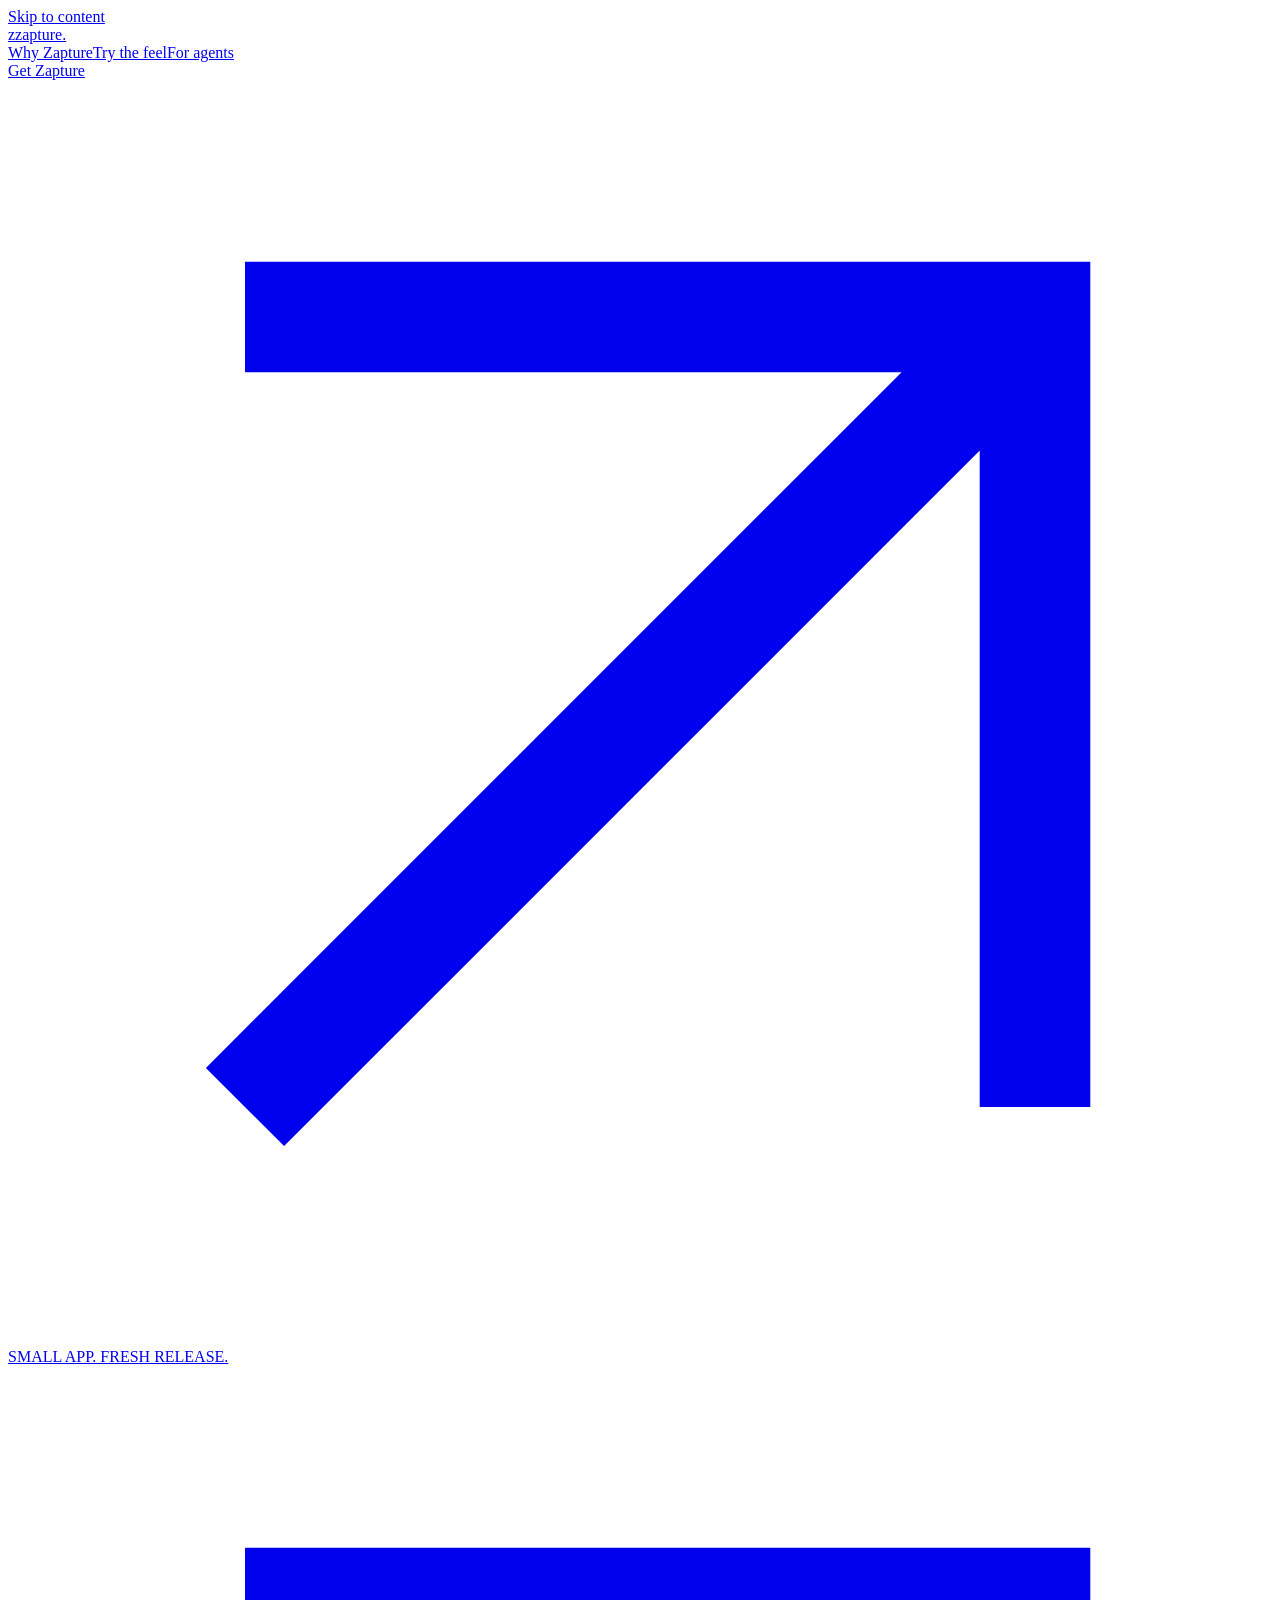
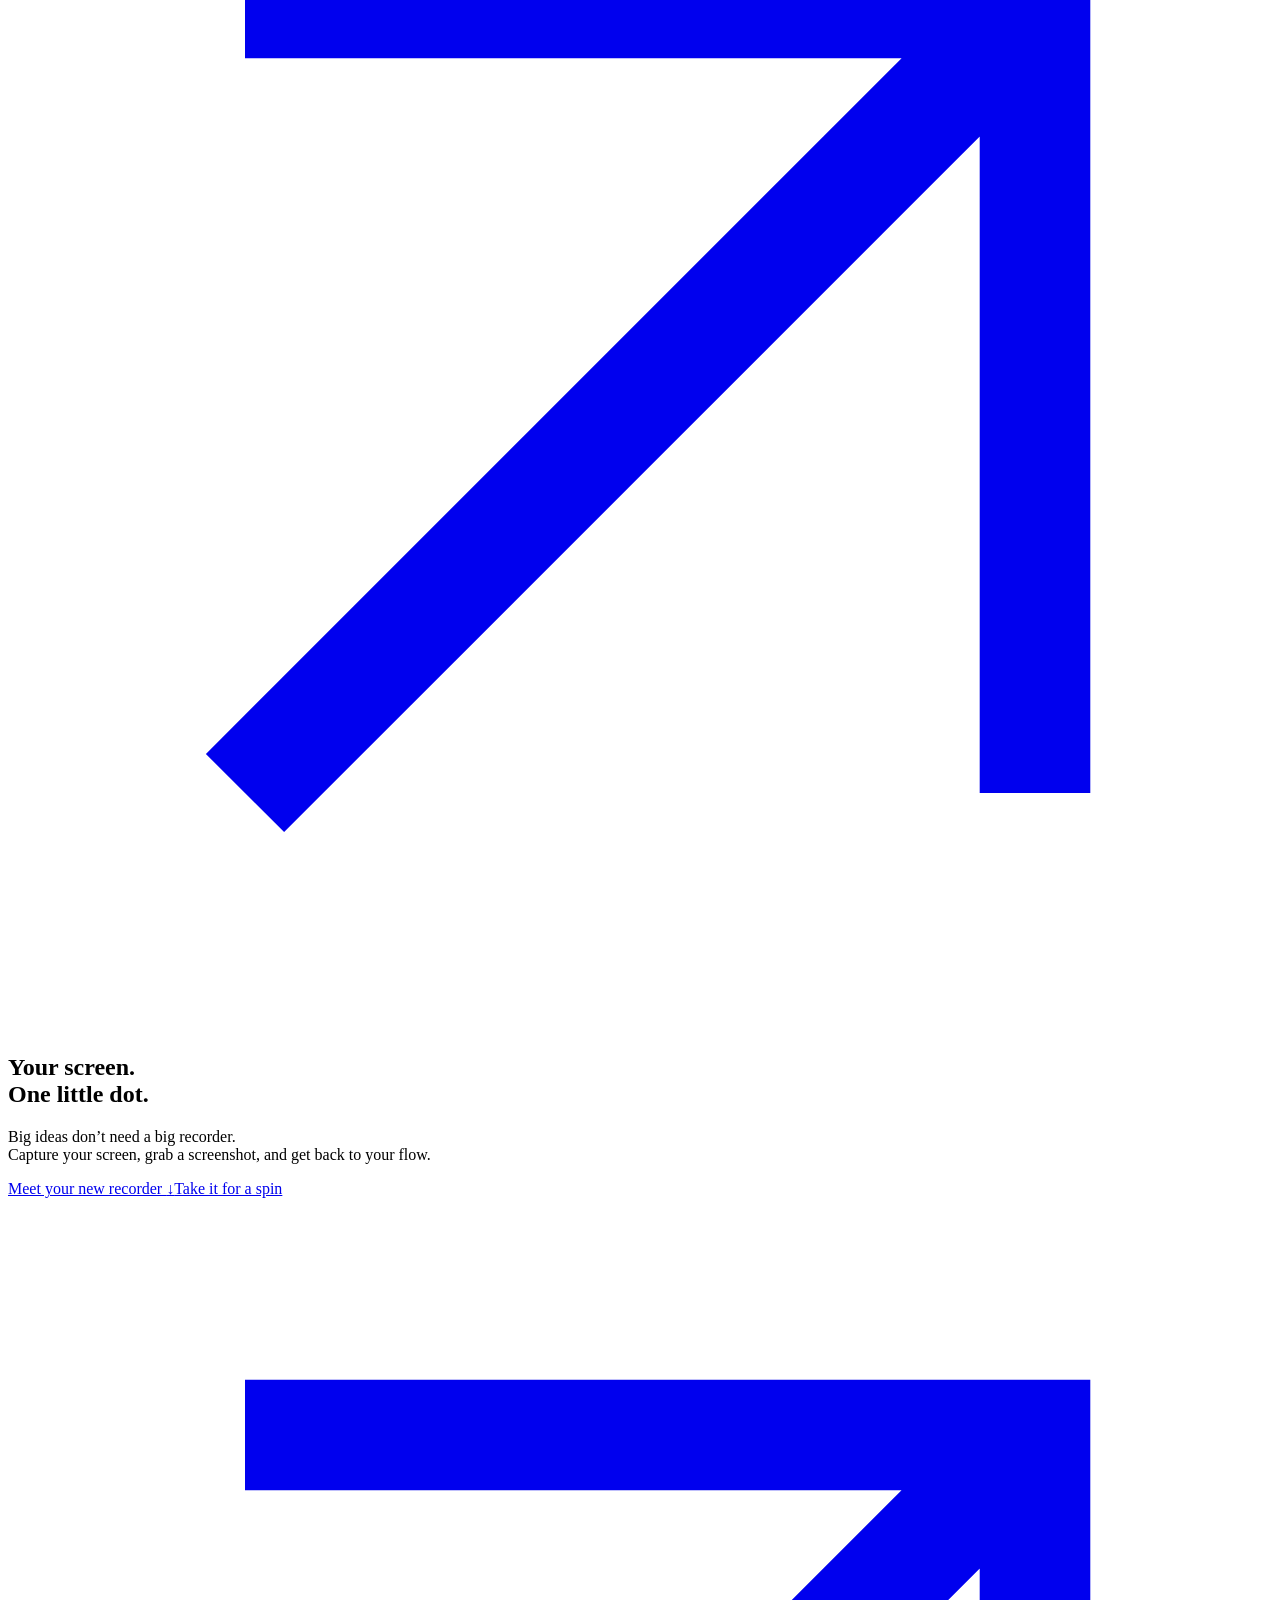
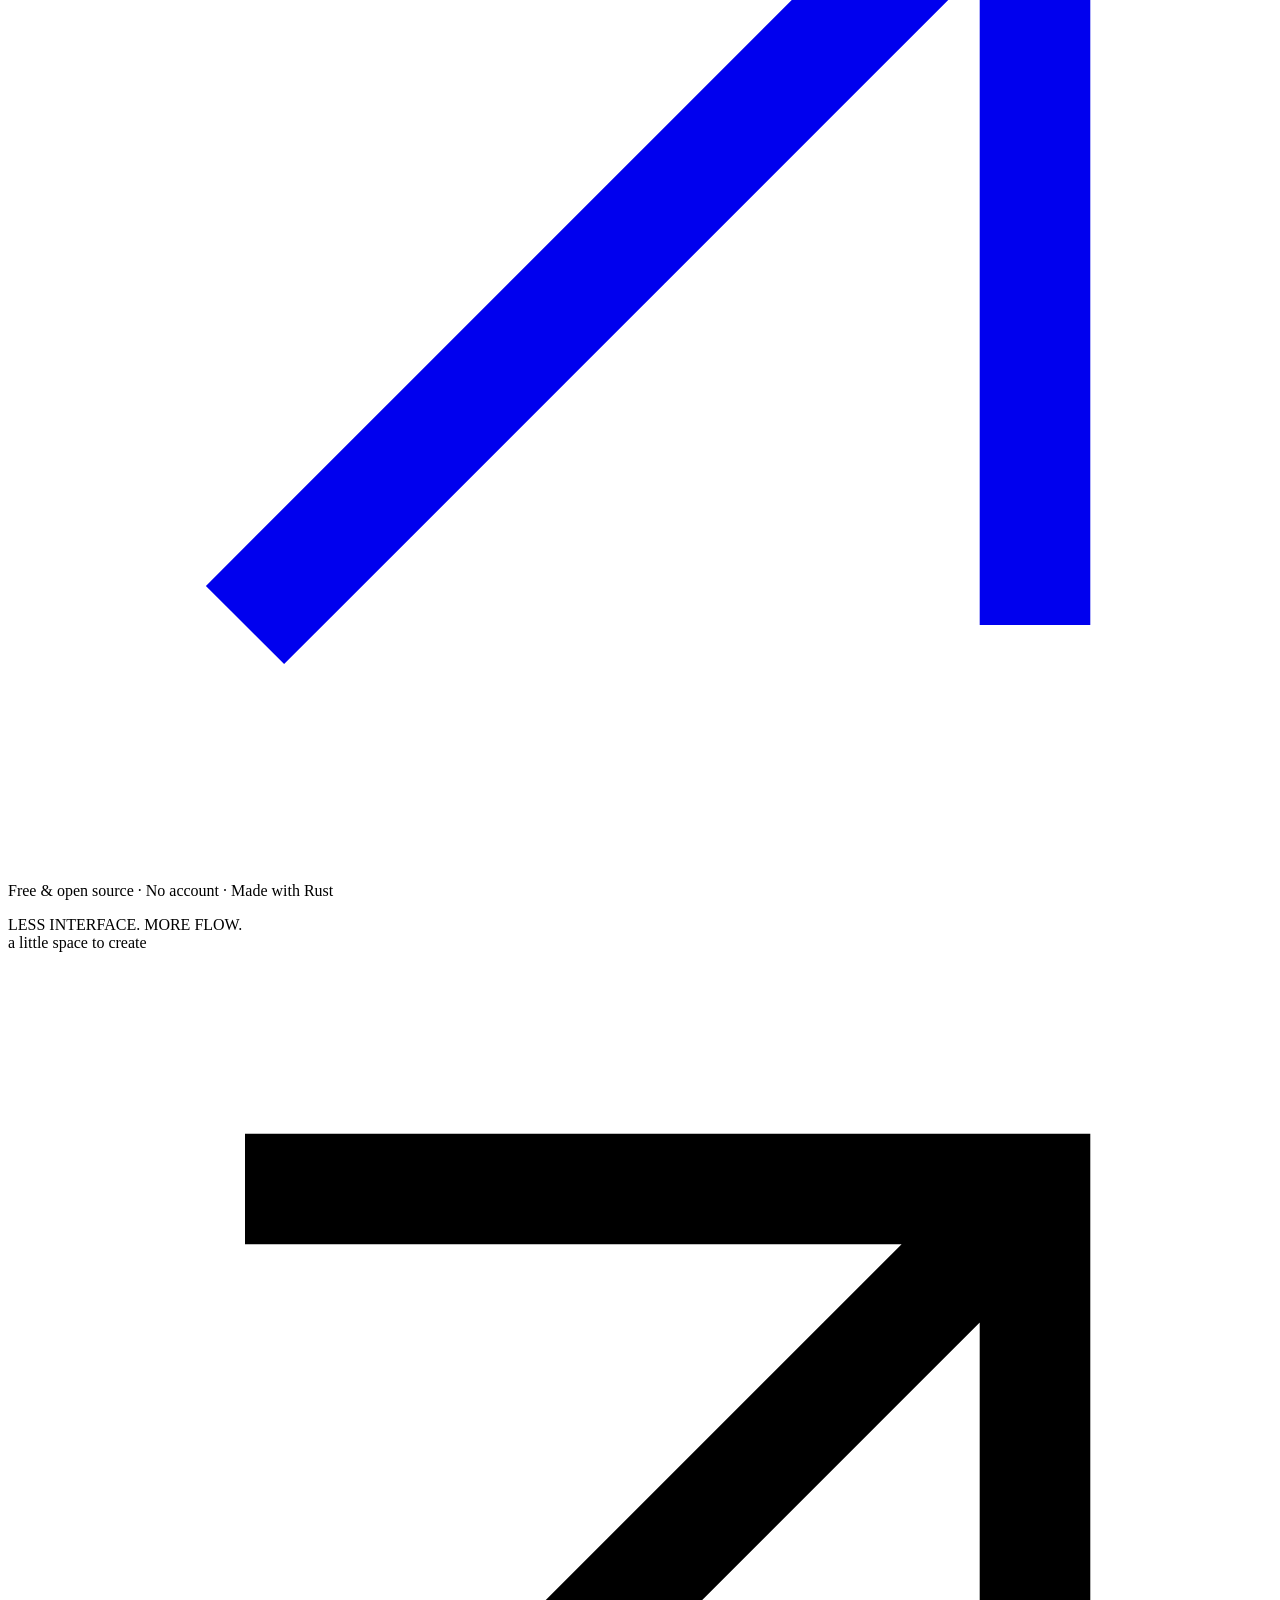
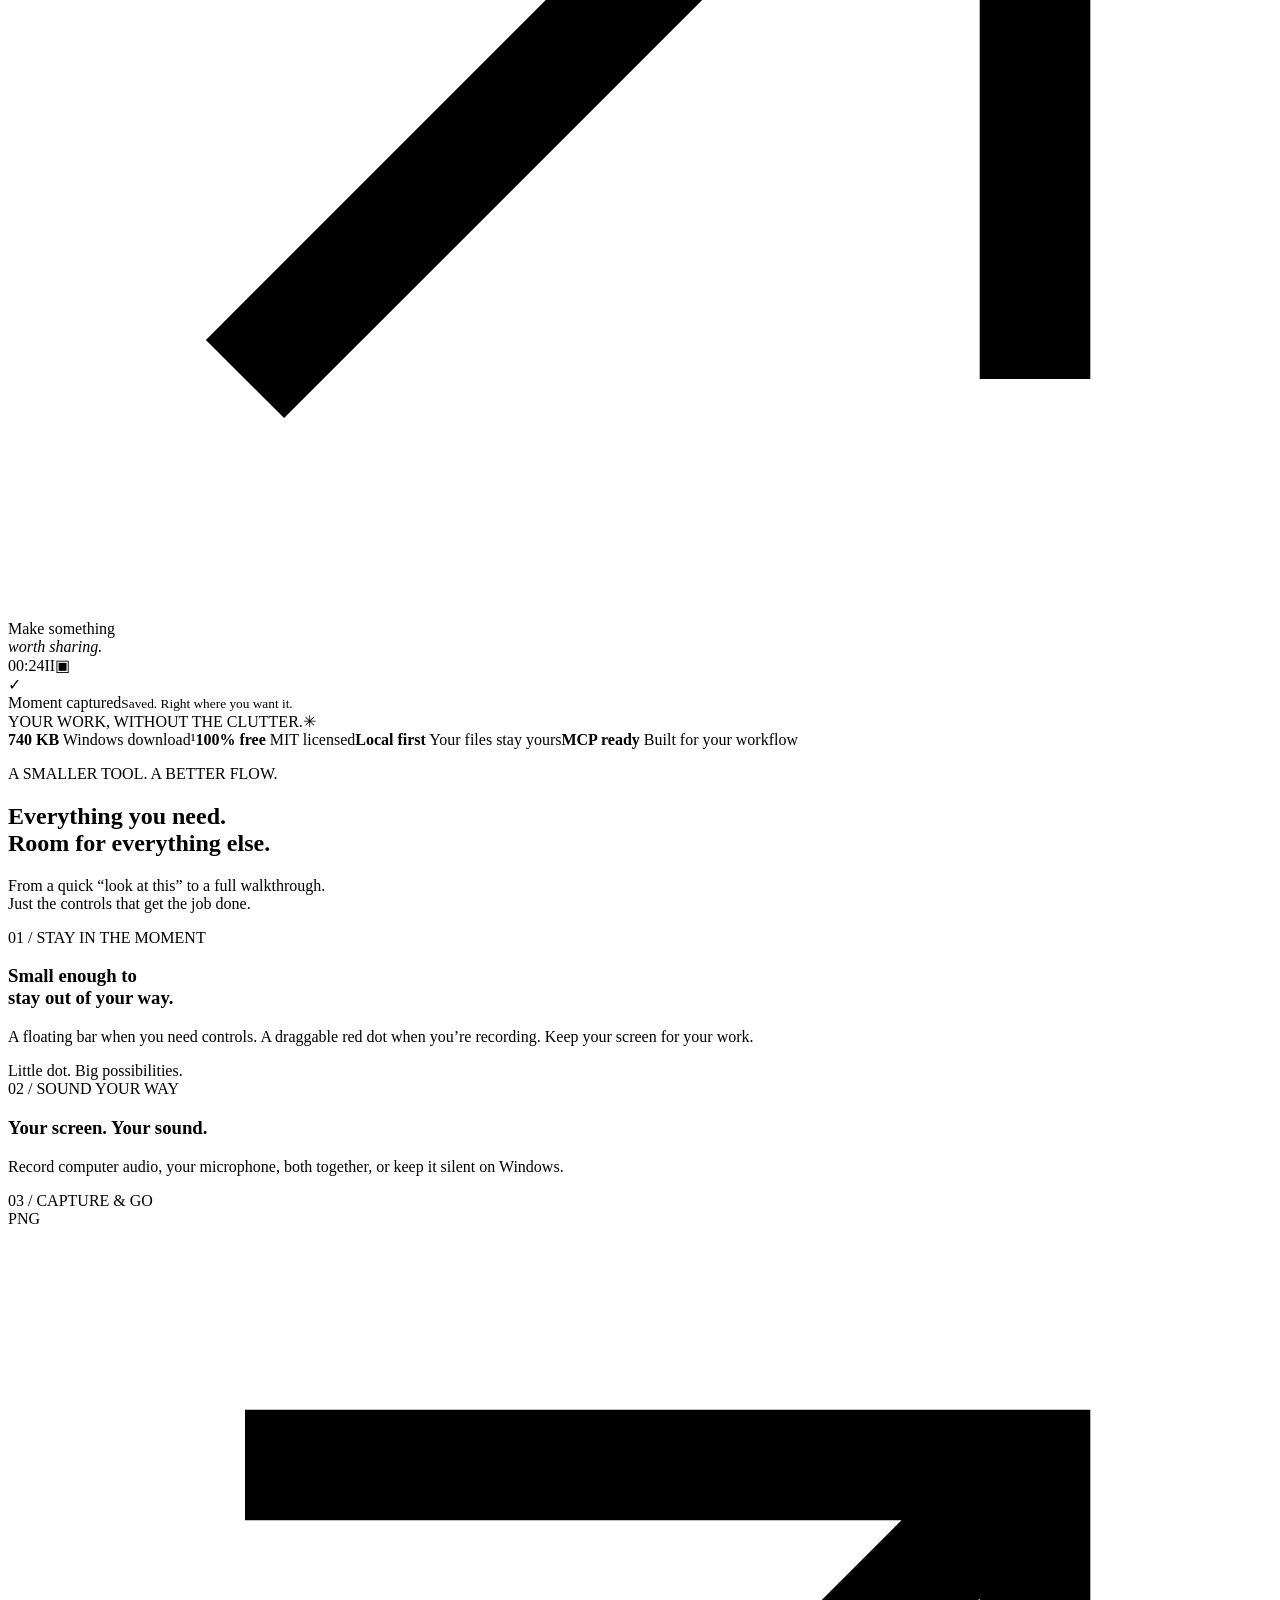
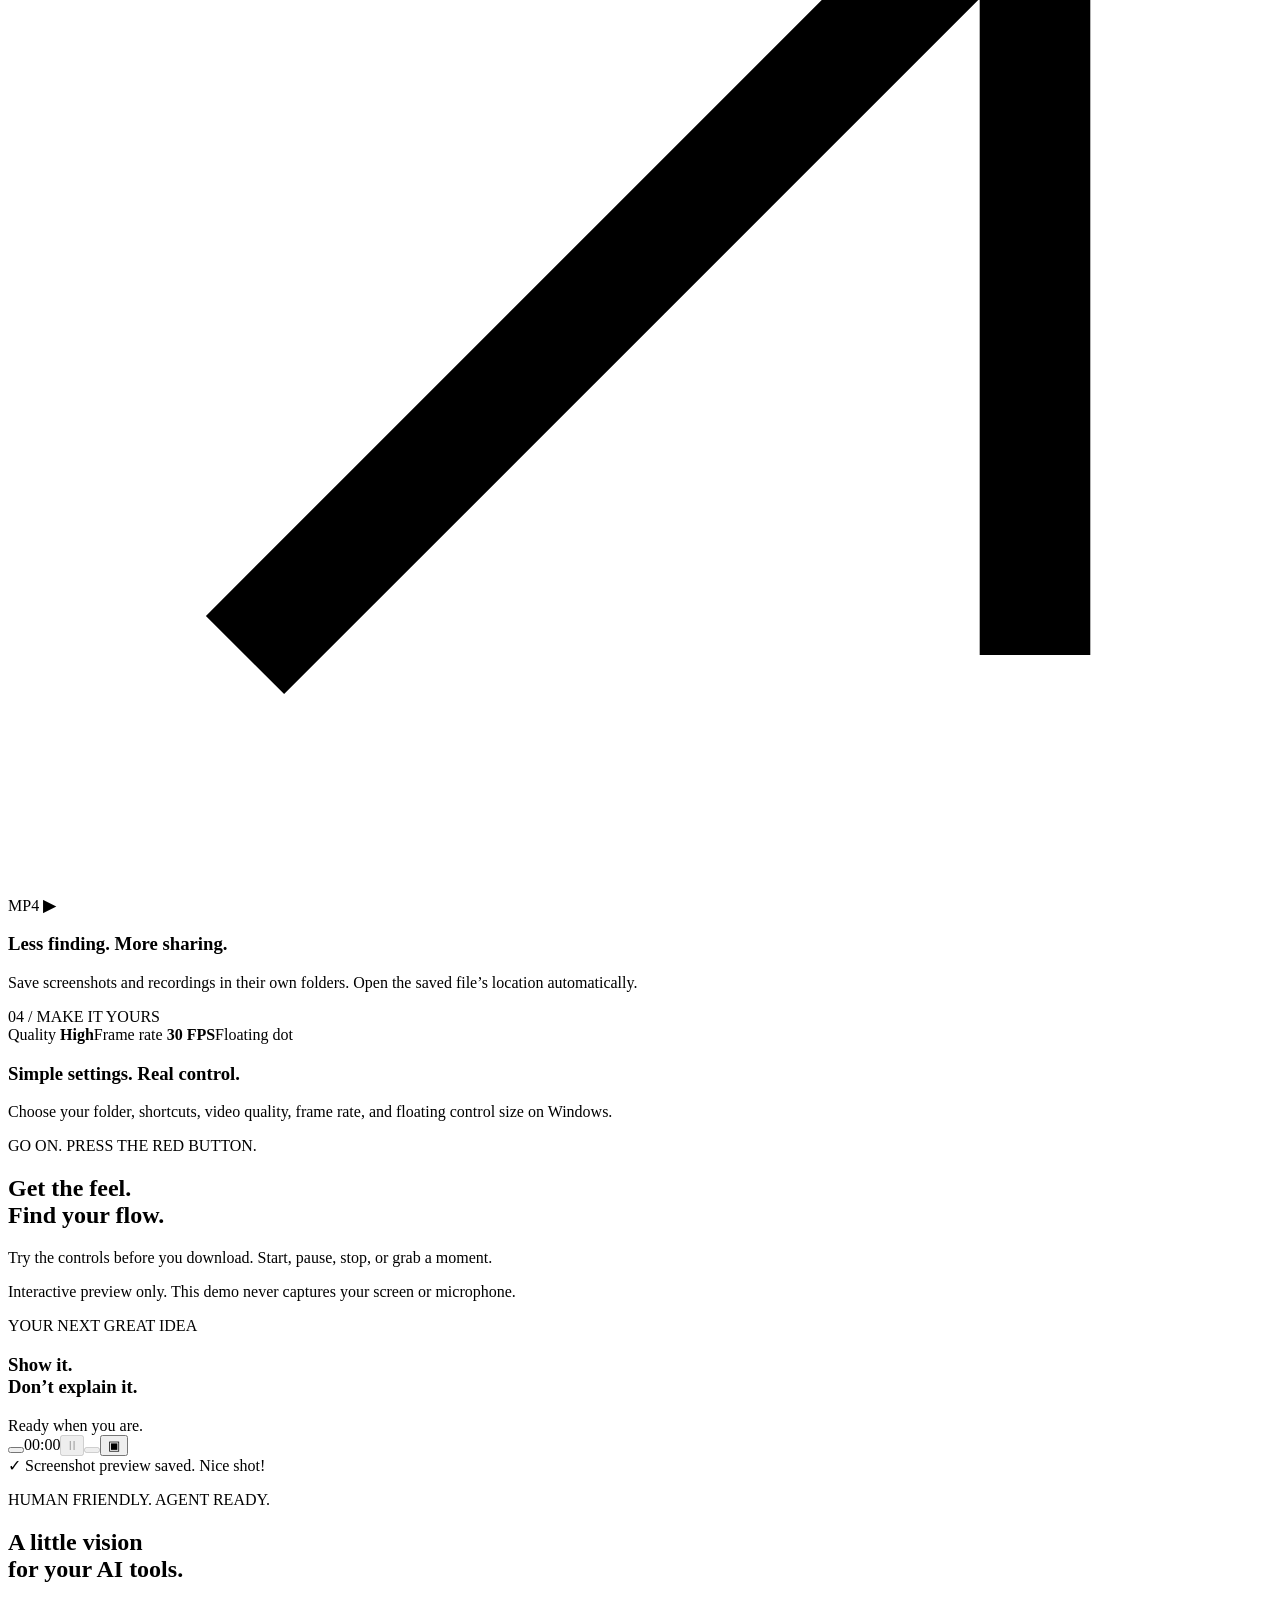
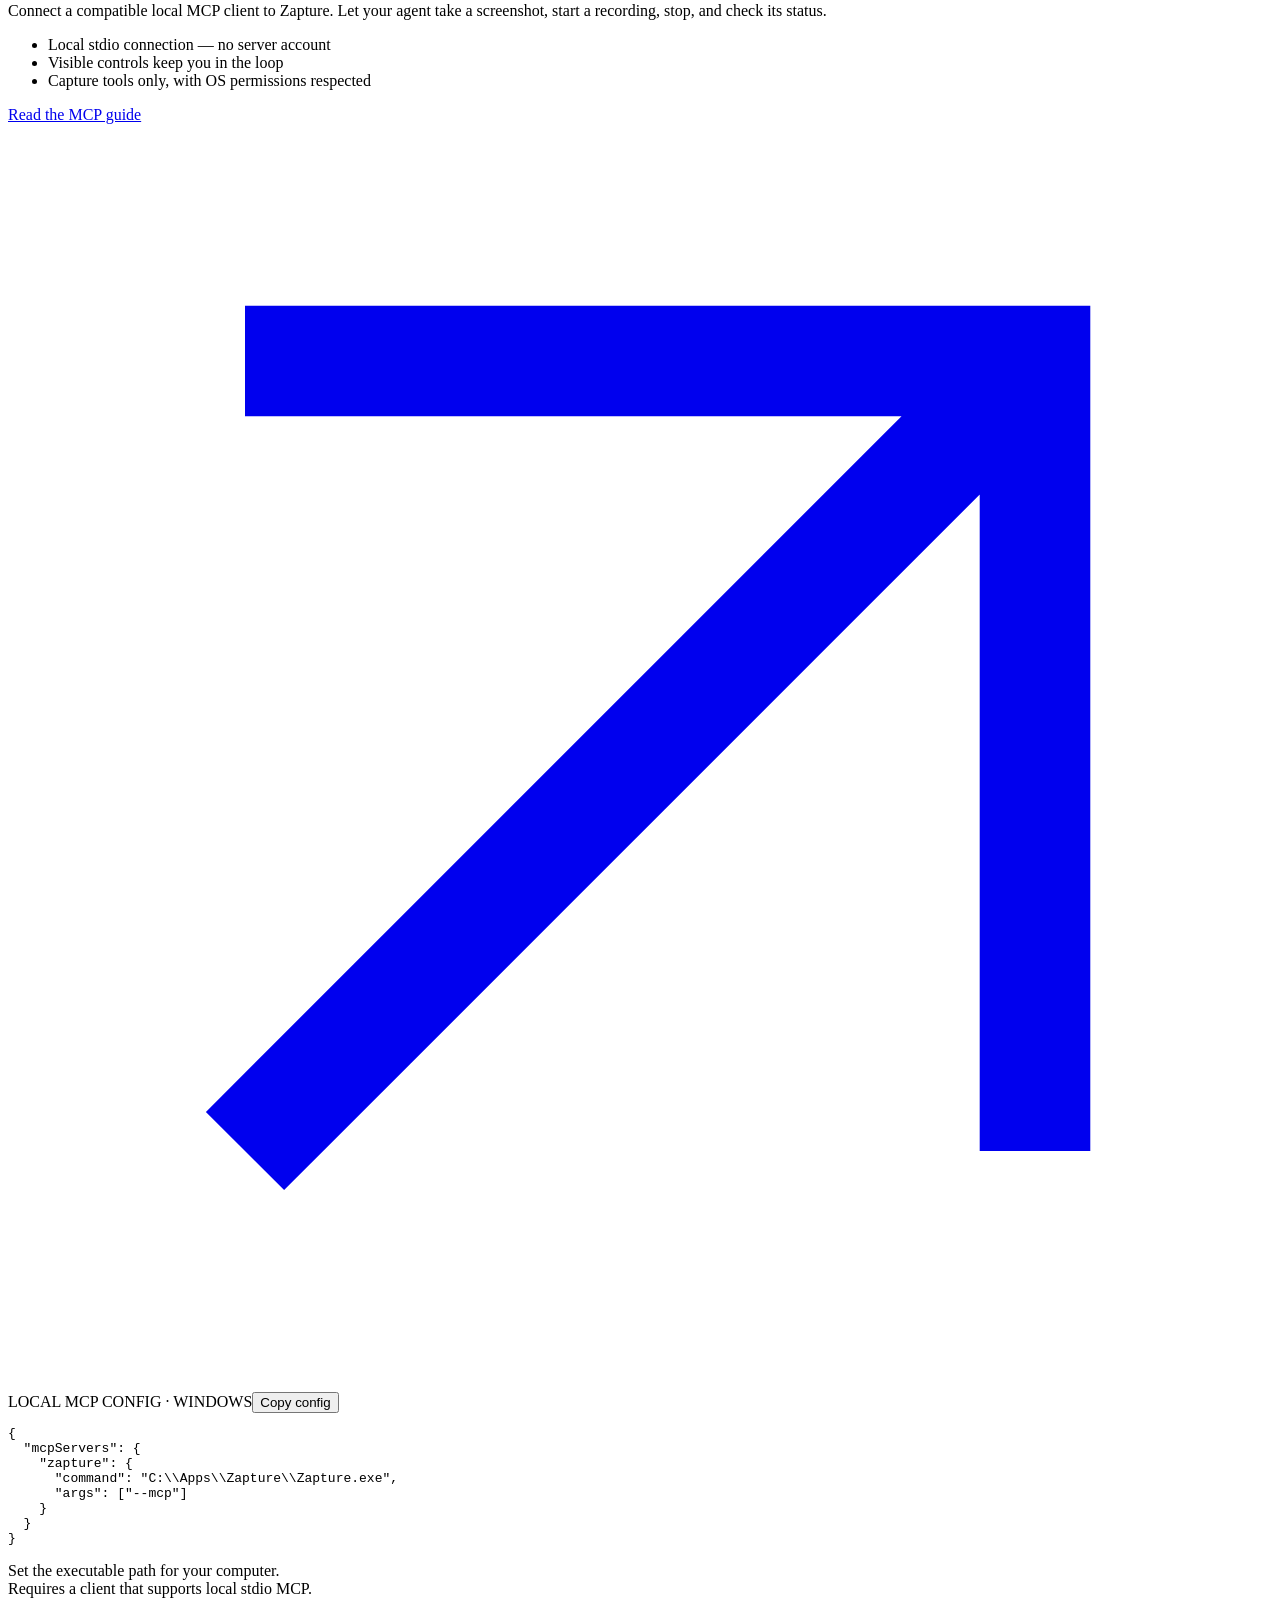
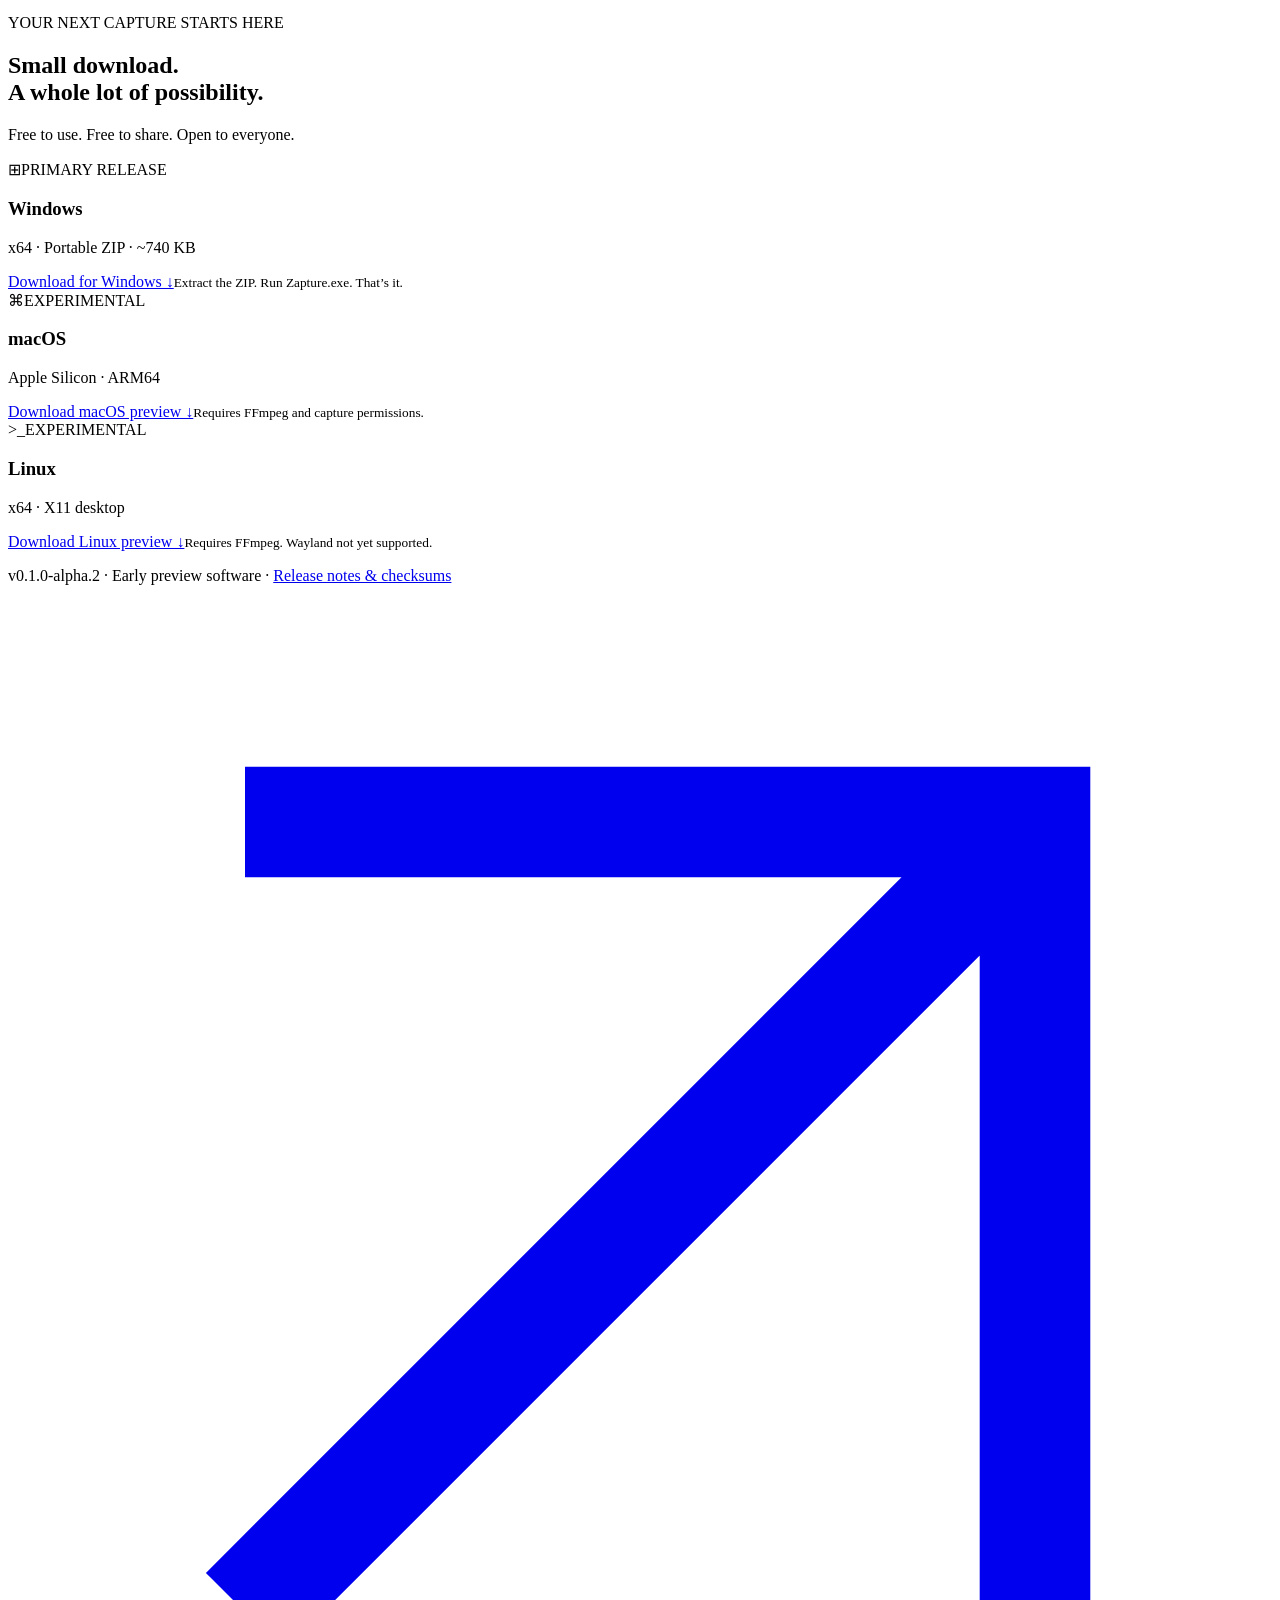
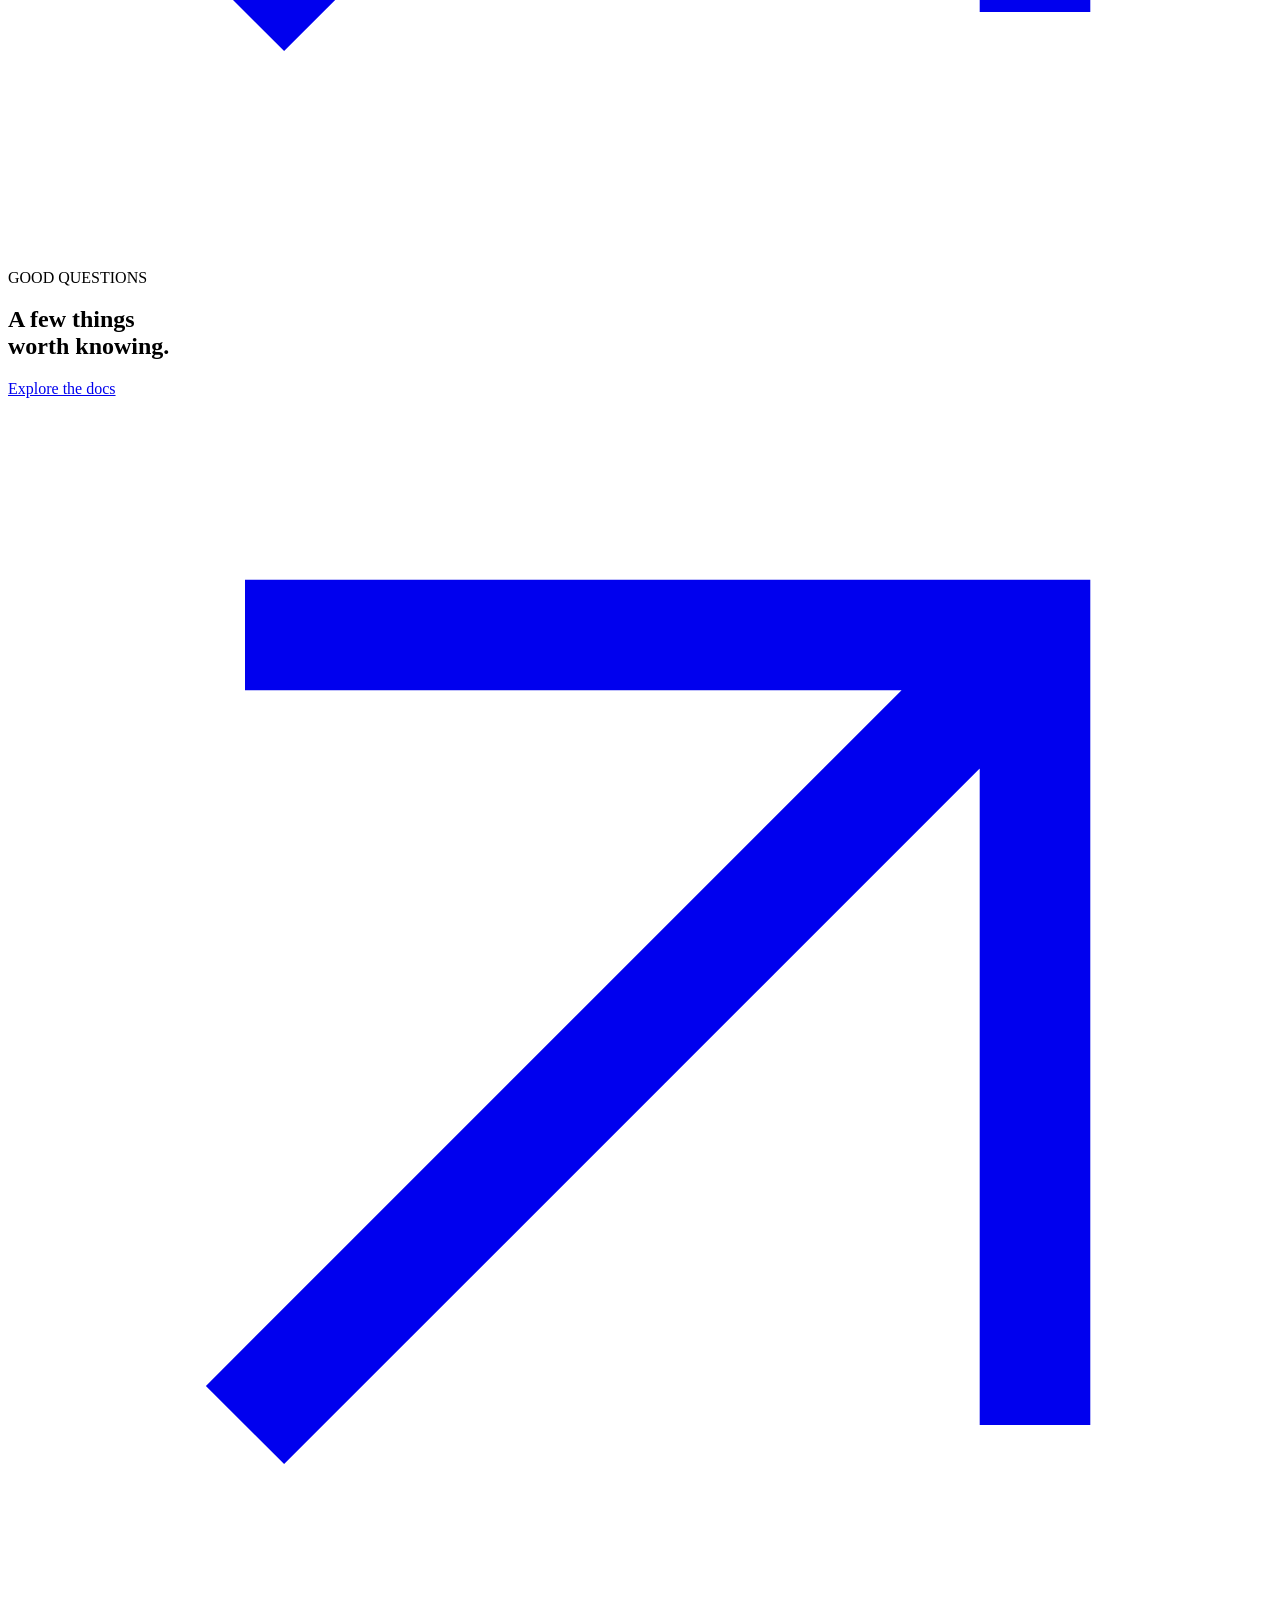
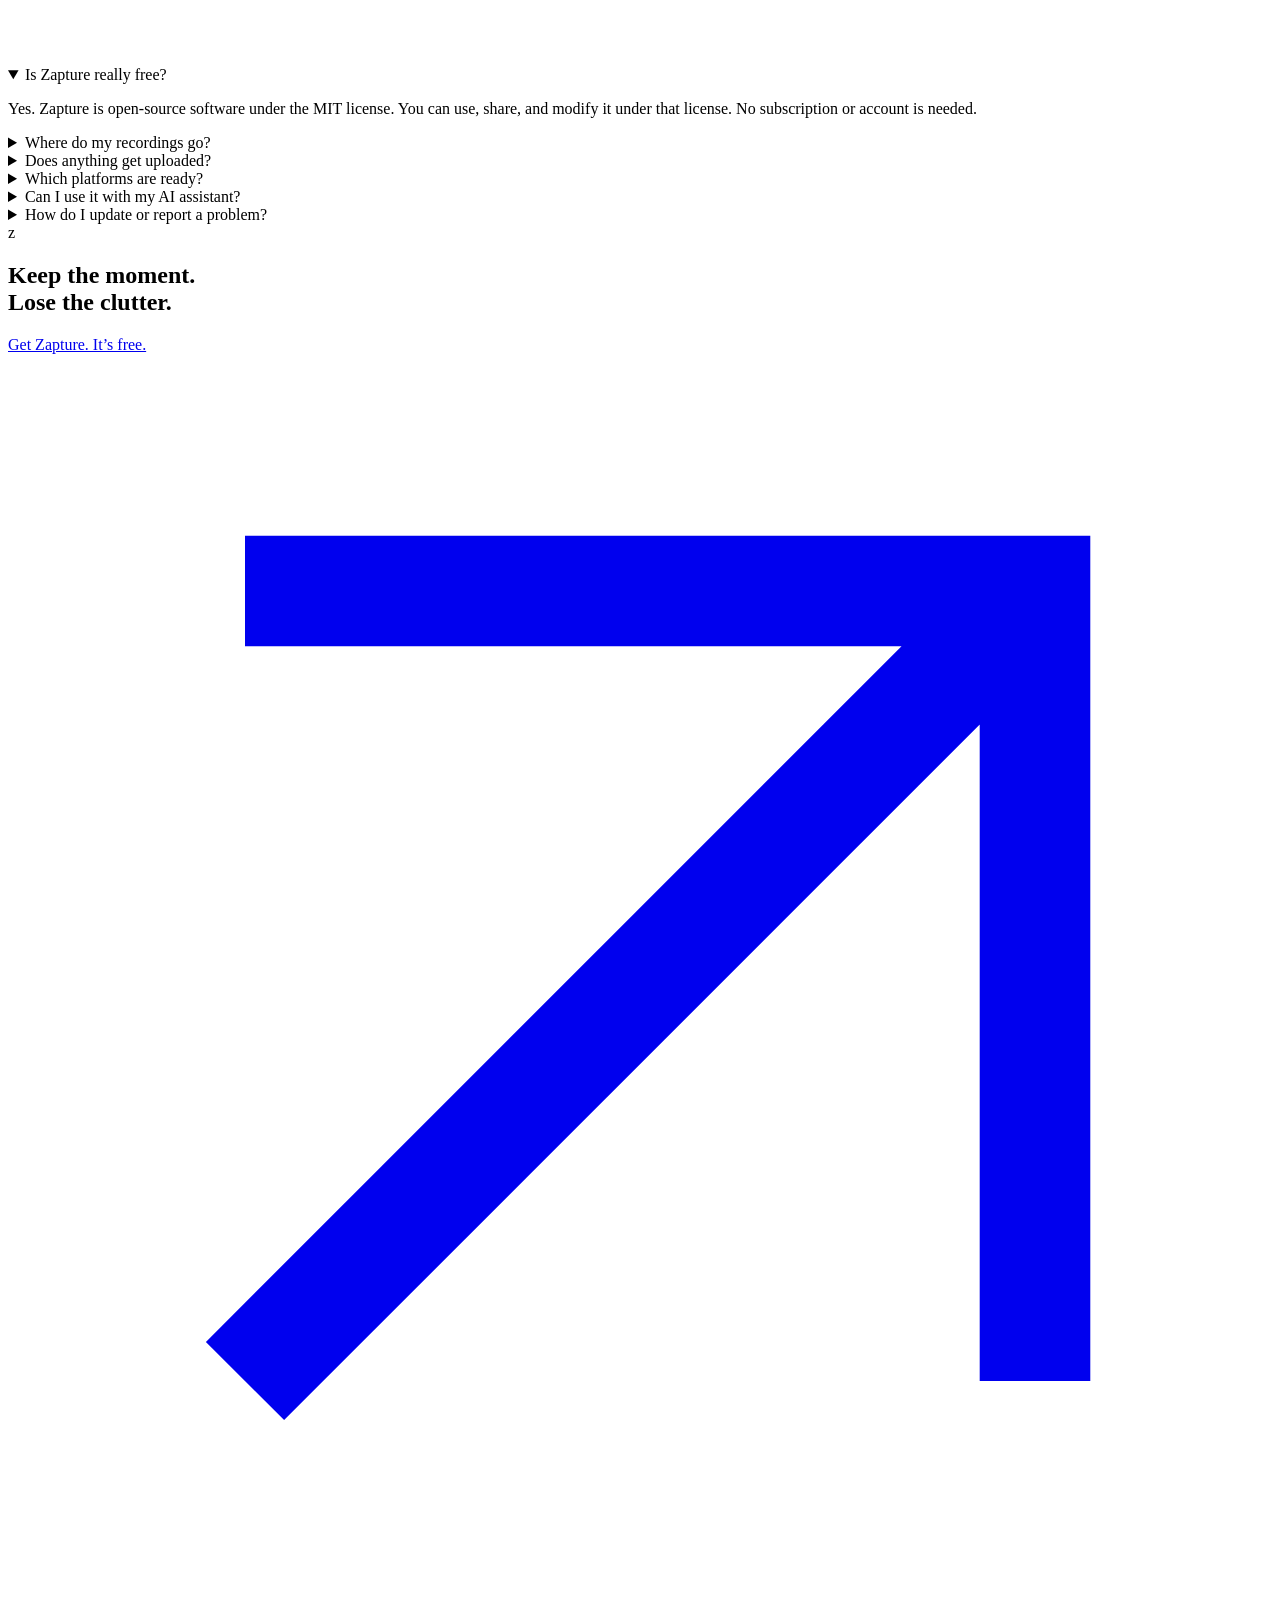
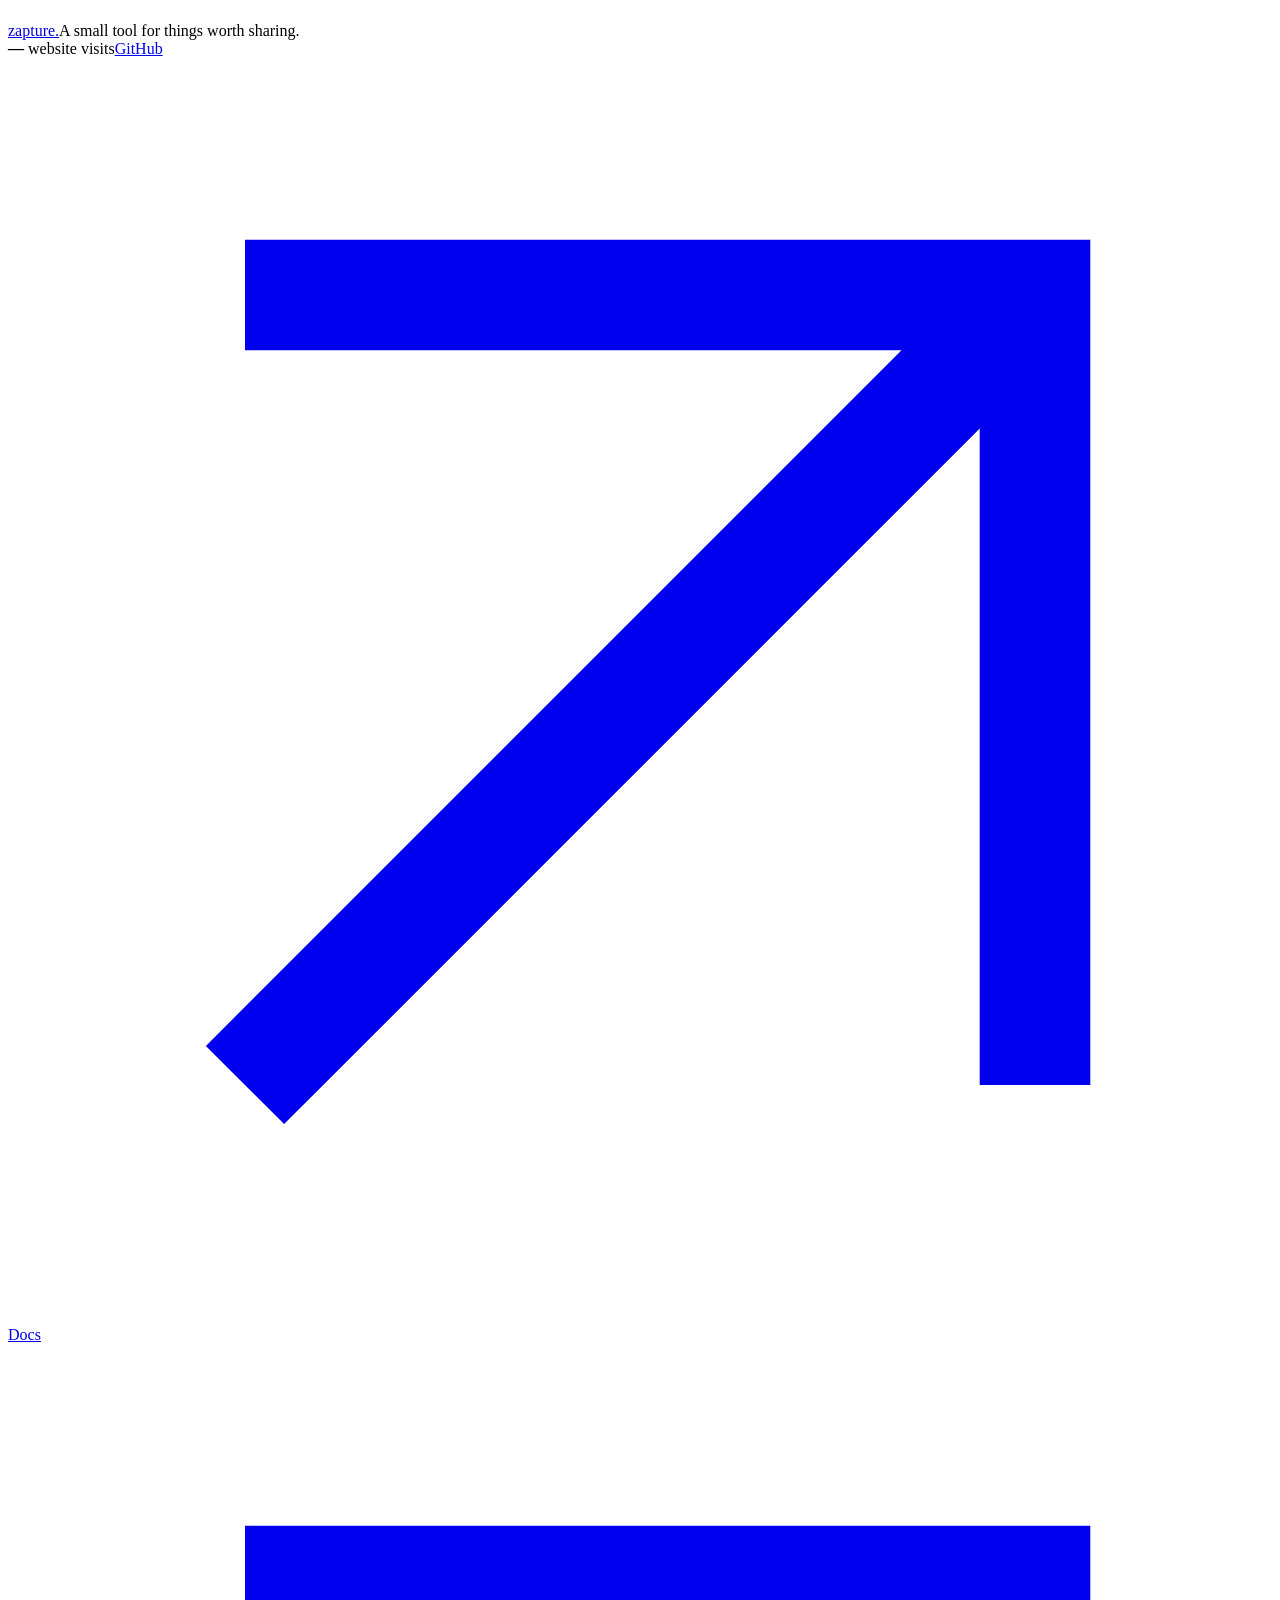
==== commit 5ccad243: "Add anonymous daily website visit counter and live GitHub README badge" ====
--- a/website/index.html
+++ b/website/index.html
@@ -15,4 +15,4 @@
 }</code></pre><p>Set the executable path for your computer.<br>Requires a client that supports local stdio MCP.</p></div></section>
 <section class="section download" id="download"><p class="kicker">YOUR NEXT CAPTURE STARTS HERE</p><h2>Small download.<br><span class="serif">A whole lot of possibility.</span></h2><p>Free to use. Free to share. Open to everyone.</p><div class="downloads"><article class="download-card recommended"><div class="platform-top"><span class="platform-icon">⊞</span><span class="platform-badge">PRIMARY RELEASE</span></div><h3>Windows</h3><p>x64 · Portable ZIP · ~740 KB</p><a class="button dark" href="https://github.com/Thanoon12k/Zapture/releases/download/v0.1.0-alpha.2/Zapture-v0.1.0-alpha.2-Windows-x64.zip">Download for Windows ↓</a><small>Extract the ZIP. Run Zapture.exe. That’s it.</small></article><article class="download-card"><div class="platform-top"><span class="platform-icon">⌘</span><span class="platform-badge">EXPERIMENTAL</span></div><h3>macOS</h3><p>Apple Silicon · ARM64</p><a class="button outline" href="https://github.com/Thanoon12k/Zapture/releases/download/v0.1.0-alpha.2/Zapture-v0.1.0-alpha.2-macOS-arm64.tar.gz">Download macOS preview ↓</a><small>Requires FFmpeg and capture permissions.</small></article><article class="download-card"><div class="platform-top"><span class="platform-icon">&gt;_</span><span class="platform-badge">EXPERIMENTAL</span></div><h3>Linux</h3><p>x64 · X11 desktop</p><a class="button outline" href="https://github.com/Thanoon12k/Zapture/releases/download/v0.1.0-alpha.2/Zapture-v0.1.0-alpha.2-Linux-x64.tar.gz">Download Linux preview ↓</a><small>Requires FFmpeg. Wayland not yet supported.</small></article></div><p class="download-note">v0.1.0-alpha.2 · Early preview software · <a href="https://github.com/Thanoon12k/Zapture/releases/tag/v0.1.0-alpha.2">Release notes & checksums <svg class="arrow-icon" viewBox="0 0 16 16" aria-hidden="true"><path d="M3 13 13 3M3 3h10v10" fill="none" stroke="currentColor" stroke-width="1.4"/></svg></a></p></section>
 <section class="section faq"><div><p class="kicker">GOOD QUESTIONS</p><h2>A few things<br>worth knowing.</h2><a class="text-link" href="https://github.com/Thanoon12k/Zapture/tree/main/docs">Explore the docs <svg class="arrow-icon" viewBox="0 0 16 16" aria-hidden="true"><path d="M3 13 13 3M3 3h10v10" fill="none" stroke="currentColor" stroke-width="1.4"/></svg></a></div><div><details open><summary>Is Zapture really free?</summary><p>Yes. Zapture is open-source software under the MIT license. You can use, share, and modify it under that license. No subscription or account is needed.</p></details><details><summary>Where do my recordings go?</summary><p>Windows defaults to your Videos/Zapture folder, with separate Recordings and Screenshots folders. Choose another location in Settings and turn automatic folder opening on or off for each capture type.</p></details><details><summary>Does anything get uploaded?</summary><p>Zapture saves captures locally and has no built-in cloud upload or telemetry. If you connect an AI client through MCP, that client may process screenshots according to its own settings and policies.</p></details><details><summary>Which platforms are ready?</summary><p>Windows is the primary release. Linux X11 and macOS builds are experimental and require FFmpeg. Wayland capture and mobile apps are not implemented. On macOS, computer audio needs a loopback device and manual configuration. See the documentation for prerequisites.</p></details><details><summary>Can I use it with my AI assistant?</summary><p>Yes, if your assistant supports custom local stdio MCP servers and the 2025-06-18 protocol. Zapture provides screenshot, start, stop, and status tools. It does not provide mouse, keyboard, or arbitrary shell control.</p></details><details><summary>How do I update or report a problem?</summary><p>Exit Zapture, extract the new release, and launch it. Existing settings are preserved. <a href="https://github.com/Thanoon12k/Zapture/issues">Report an issue on GitHub</a> with your OS, version, and steps to reproduce it.</p></details></div></section>
-<section class="closing"><span class="logo">z</span><h2>Keep the moment.<br>Lose the clutter.</h2><a class="button dark" href="#download">Get Zapture. It’s free. <svg class="arrow-icon" viewBox="0 0 16 16" aria-hidden="true"><path d="M3 13 13 3M3 3h10v10" fill="none" stroke="currentColor" stroke-width="1.4"/></svg></a></section></main><footer><a class="brand" href="/">zapture.</a><span>A small tool for things worth sharing.</span><div><a href="https://github.com/Thanoon12k/Zapture">GitHub <svg class="arrow-icon" viewBox="0 0 16 16" aria-hidden="true"><path d="M3 13 13 3M3 3h10v10" fill="none" stroke="currentColor" stroke-width="1.4"/></svg></a><a href="https://github.com/Thanoon12k/Zapture/tree/main/docs">Docs <svg class="arrow-icon" viewBox="0 0 16 16" aria-hidden="true"><path d="M3 13 13 3M3 3h10v10" fill="none" stroke="currentColor" stroke-width="1.4"/></svg></a><a href="/privacy/">Privacy</a></div><p>© 2026 Zapture contributors. MIT licensed. <span>¹ Compressed Windows x64 ZIP for v0.1.0-alpha.2, rounded.</span></p></footer></body></html>
+<section class="closing"><span class="logo">z</span><h2>Keep the moment.<br>Lose the clutter.</h2><a class="button dark" href="#download">Get Zapture. It’s free. <svg class="arrow-icon" viewBox="0 0 16 16" aria-hidden="true"><path d="M3 13 13 3M3 3h10v10" fill="none" stroke="currentColor" stroke-width="1.4"/></svg></a></section></main><footer><a class="brand" href="/">zapture.</a><span>A small tool for things worth sharing.</span><div><span class="visit-counter" title="Approximate daily browser visits, not unique people"><b id="visit-count">—</b> website visits</span><a href="https://github.com/Thanoon12k/Zapture">GitHub <svg class="arrow-icon" viewBox="0 0 16 16" aria-hidden="true"><path d="M3 13 13 3M3 3h10v10" fill="none" stroke="currentColor" stroke-width="1.4"/></svg></a><a href="https://github.com/Thanoon12k/Zapture/tree/main/docs">Docs <svg class="arrow-icon" viewBox="0 0 16 16" aria-hidden="true"><path d="M3 13 13 3M3 3h10v10" fill="none" stroke="currentColor" stroke-width="1.4"/></svg></a><a href="/privacy/">Privacy</a></div><p>© 2026 Zapture contributors. MIT licensed. <span>¹ Compressed Windows x64 ZIP for v0.1.0-alpha.2, rounded.</span></p></footer></body></html>
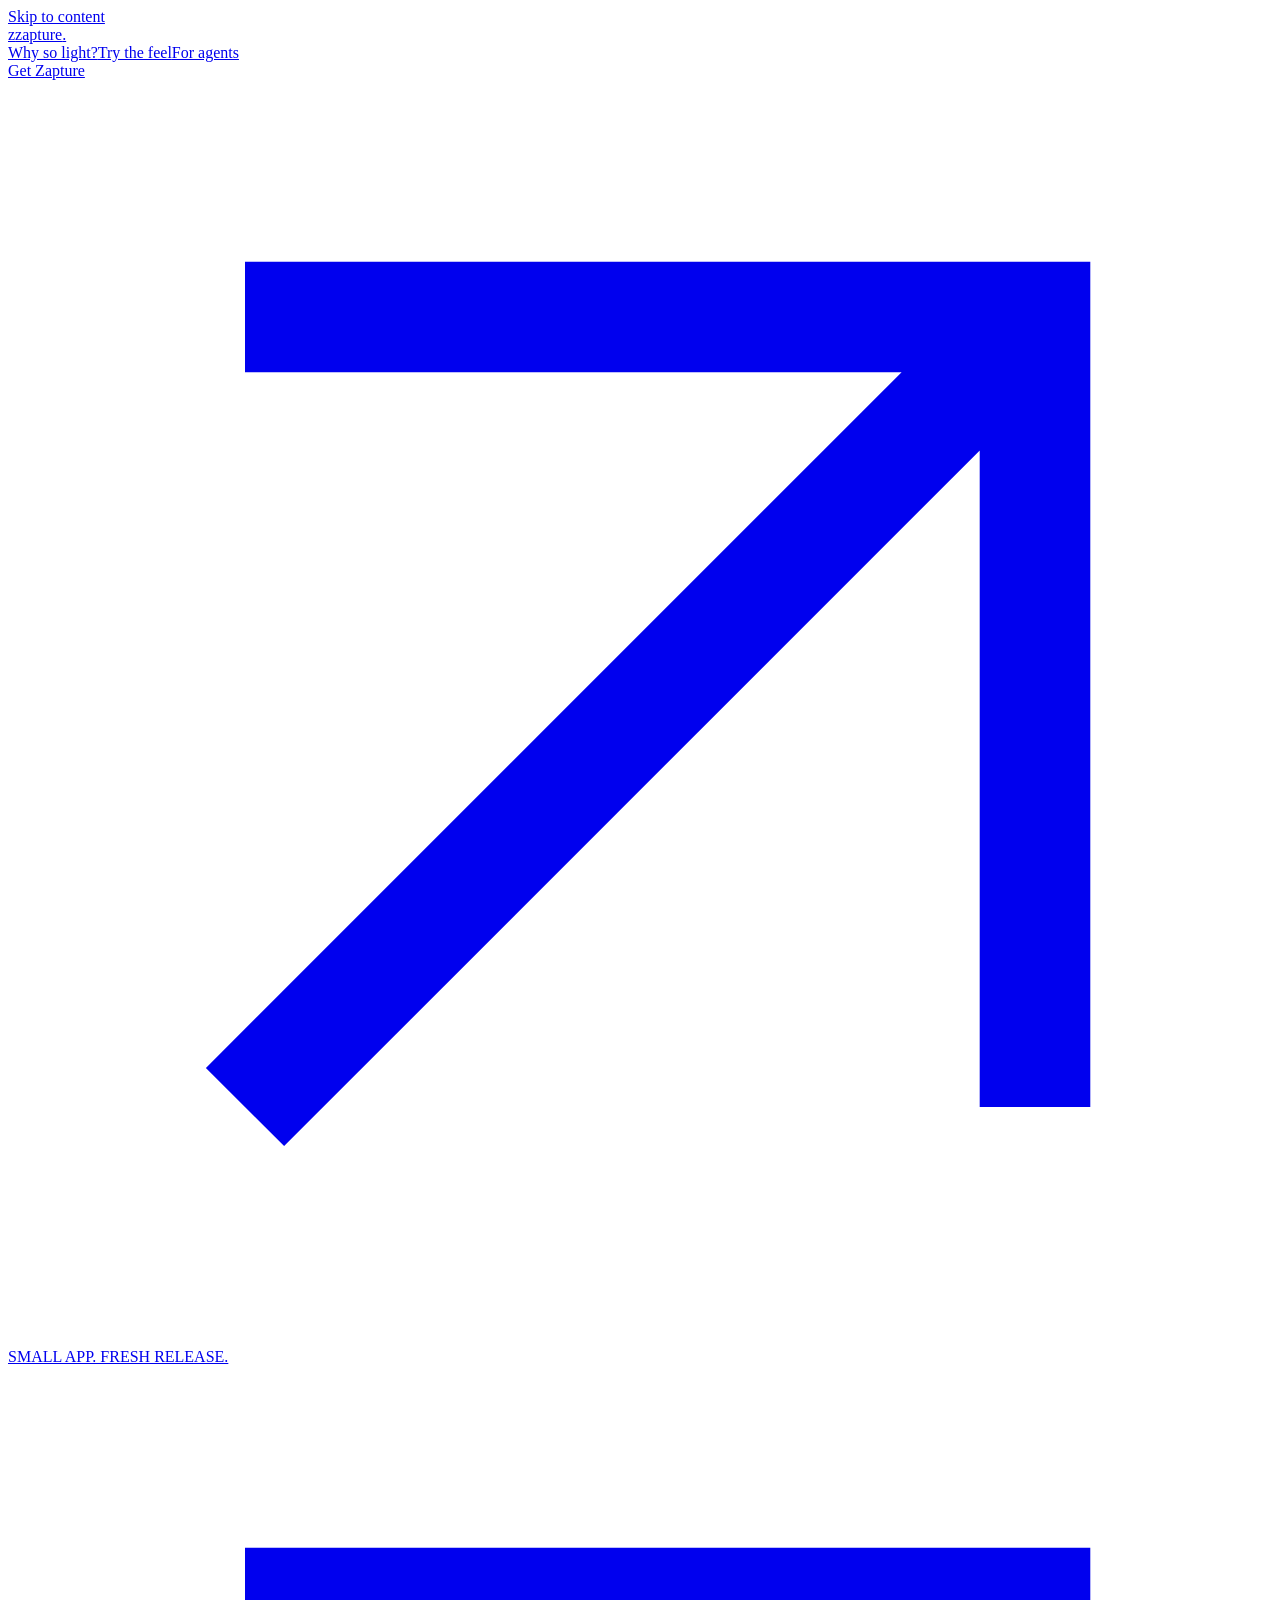
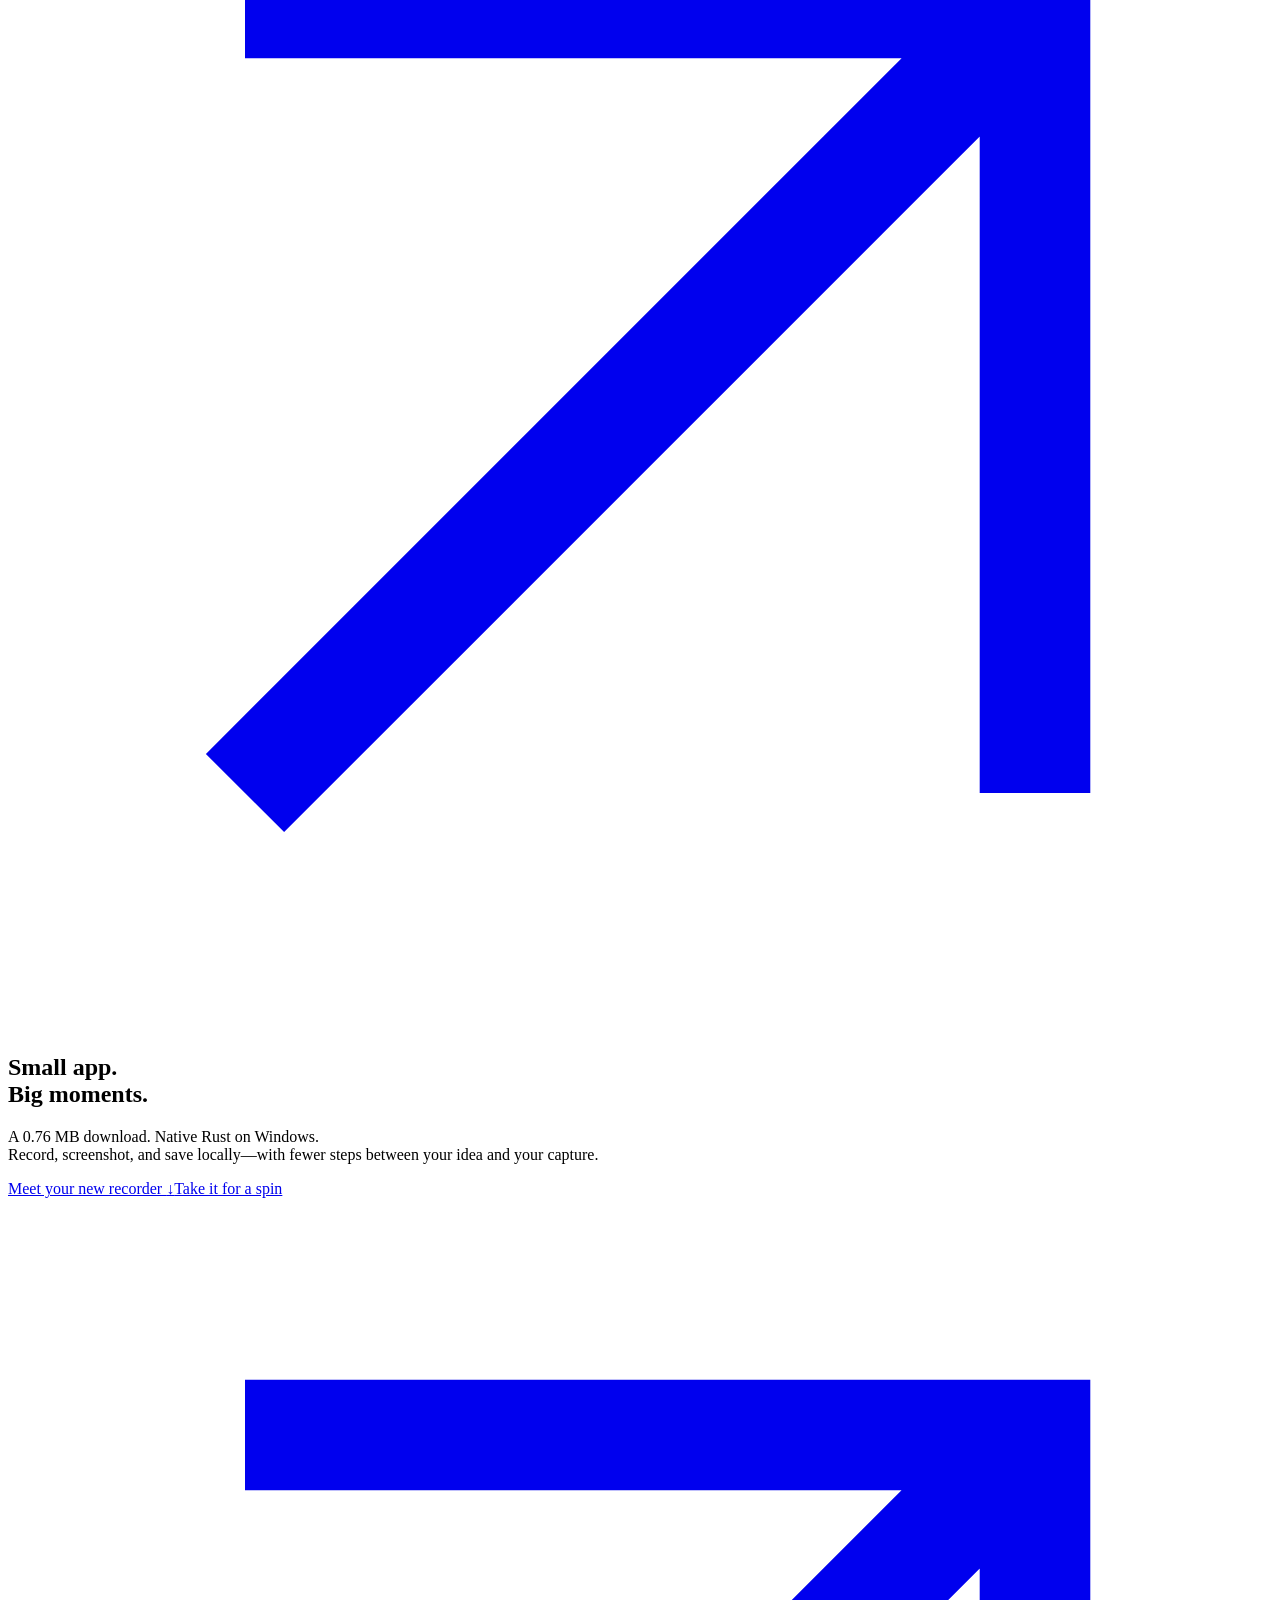
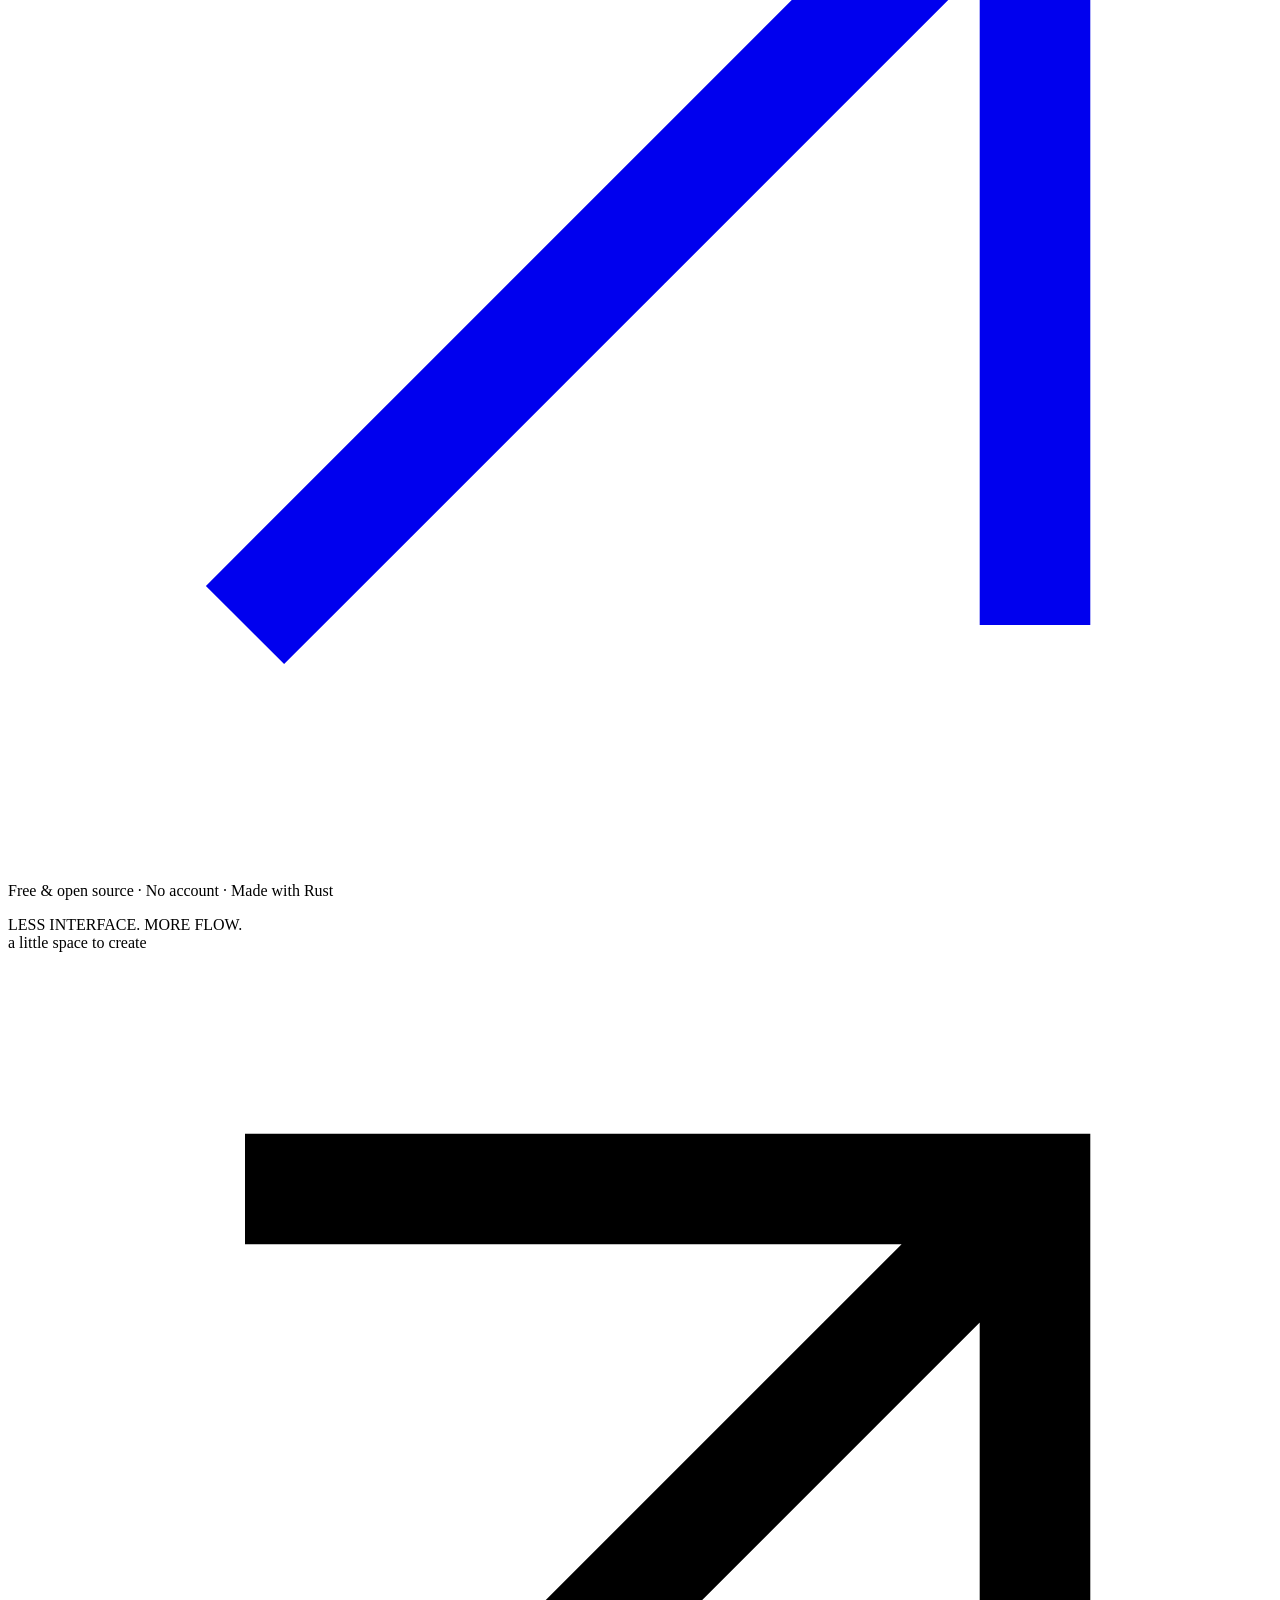
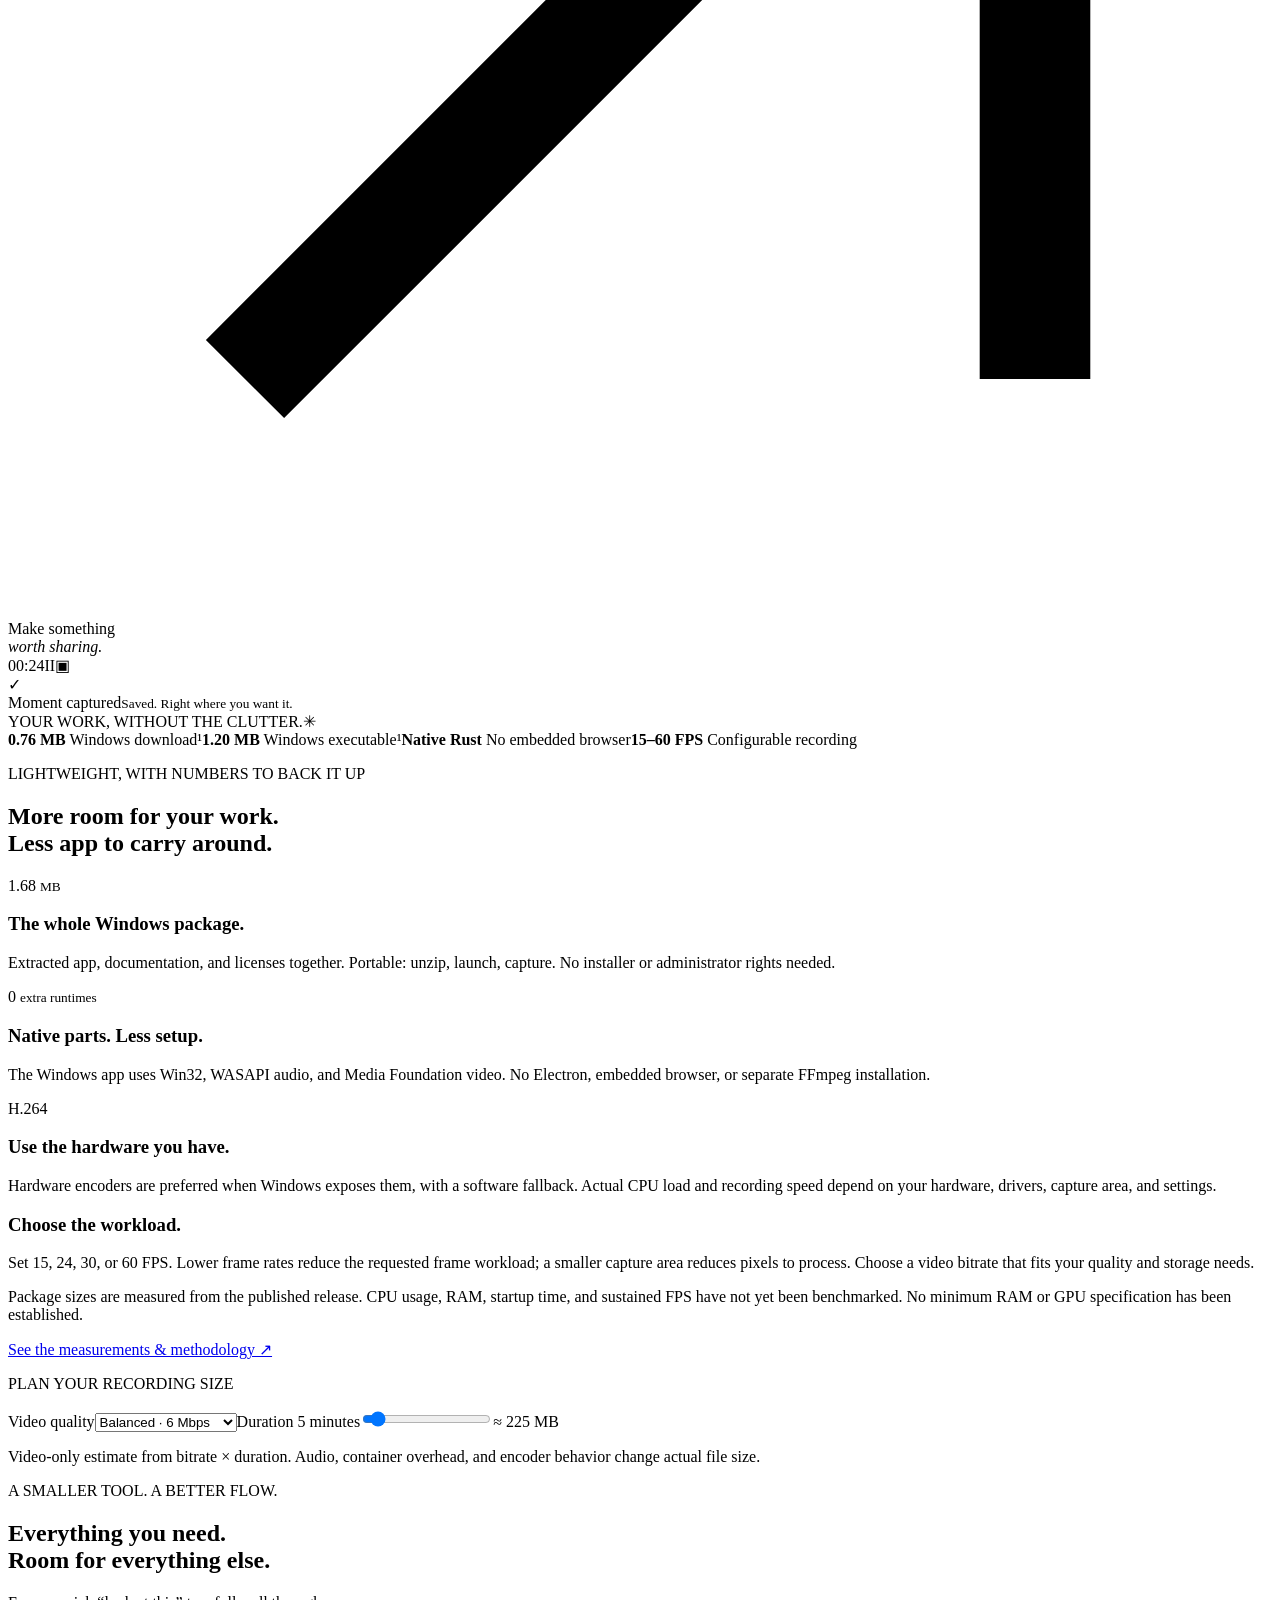
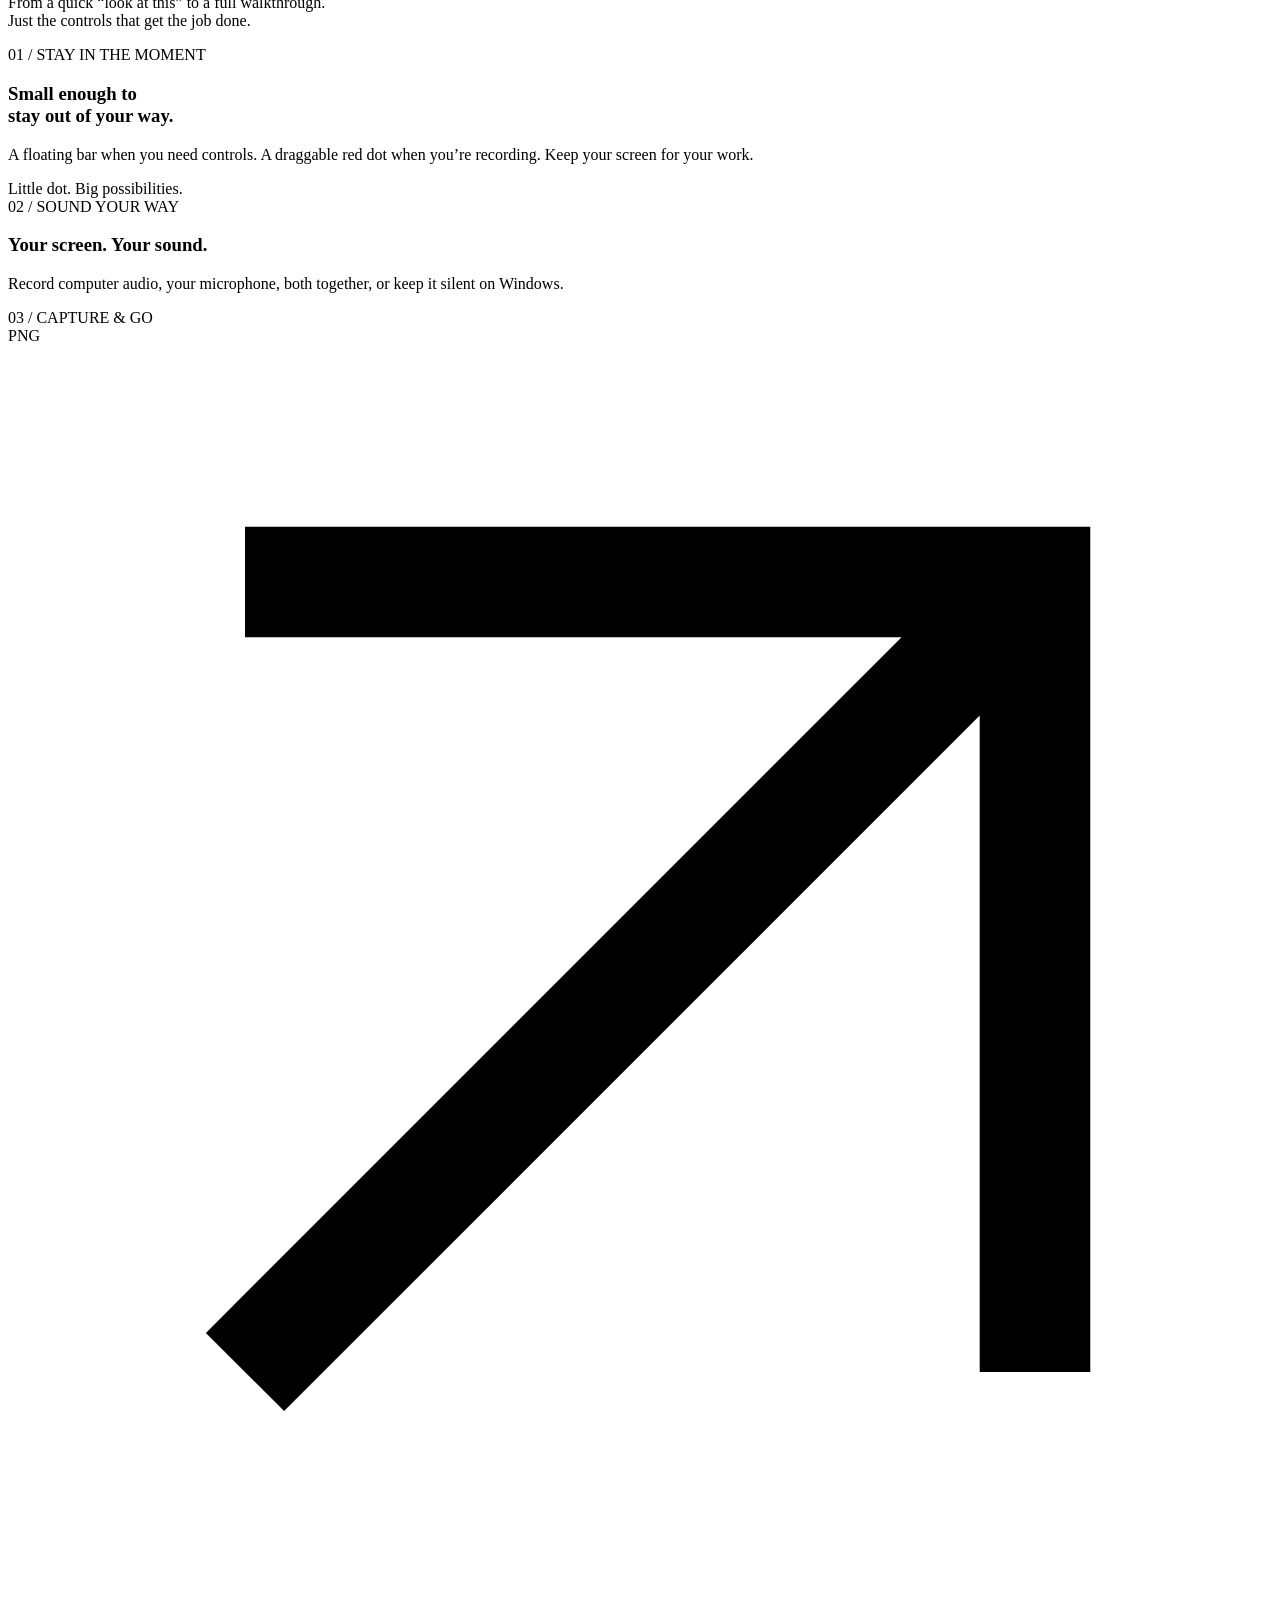
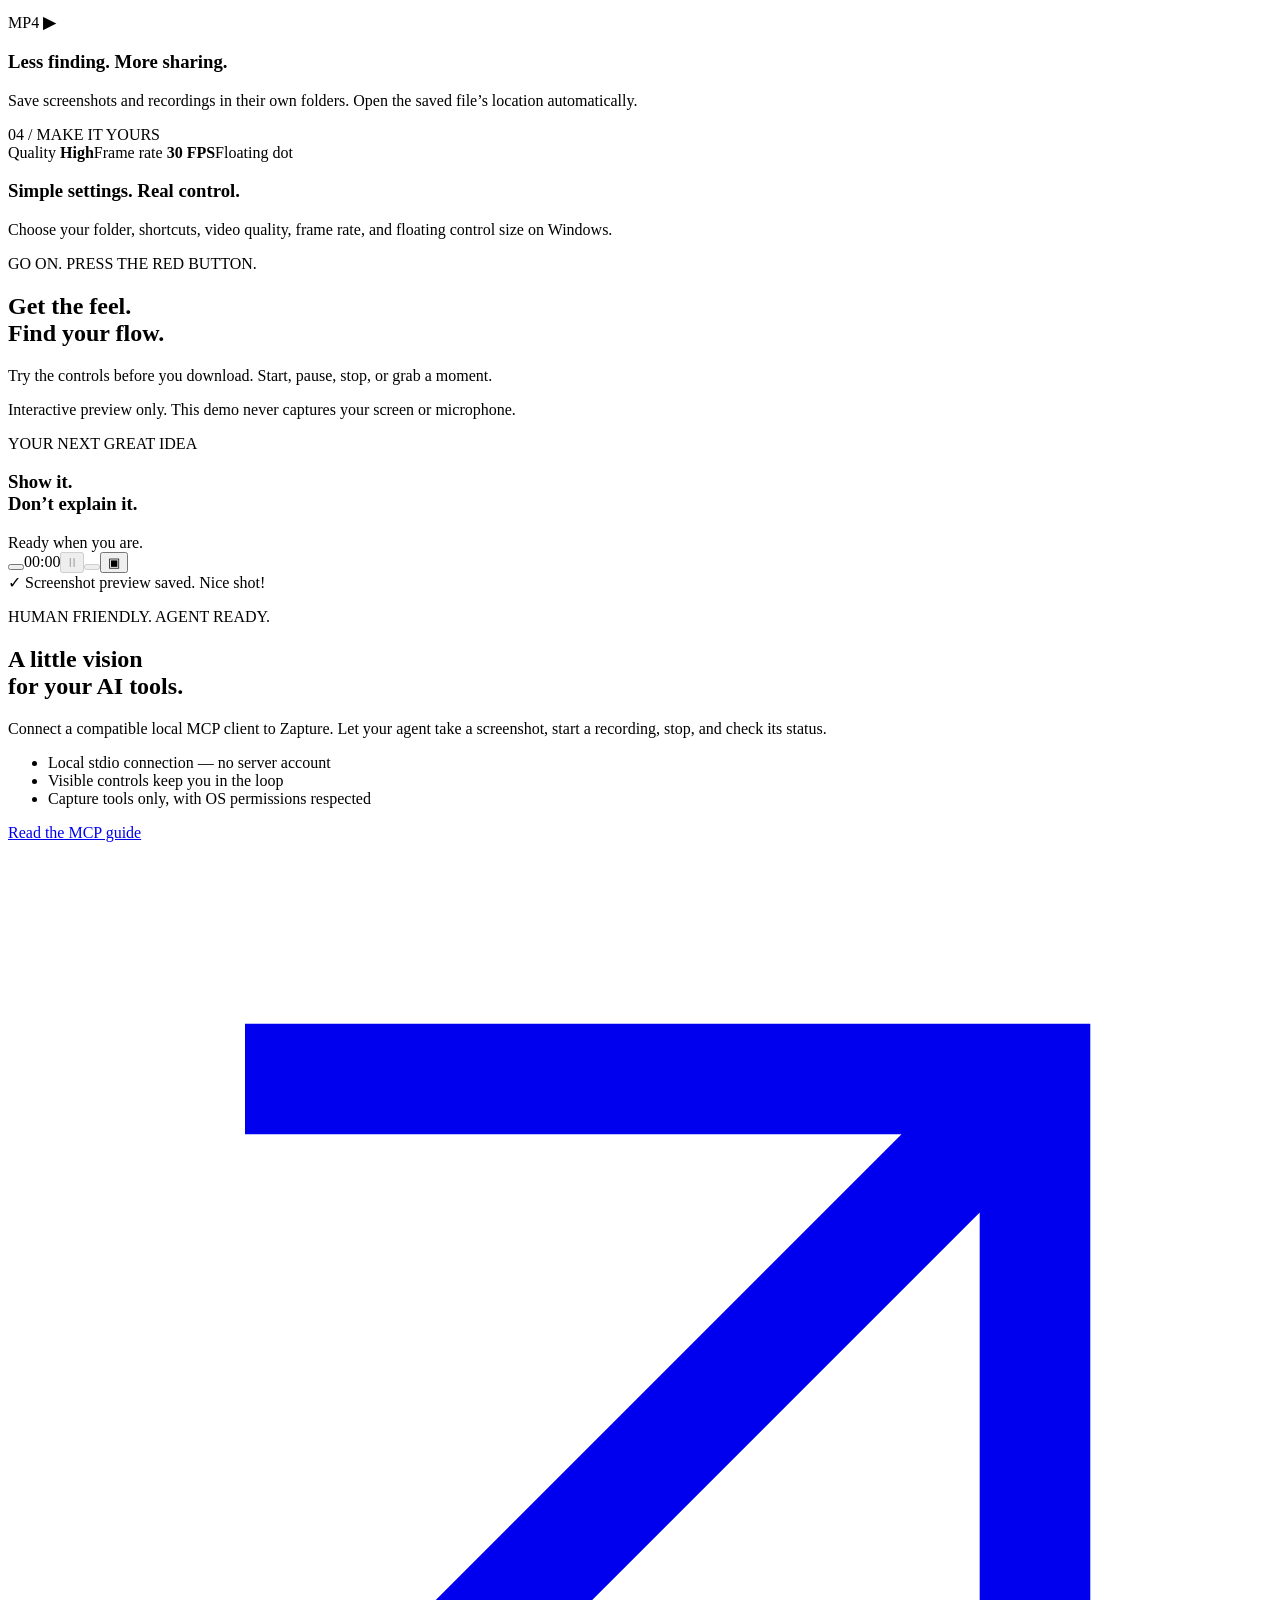
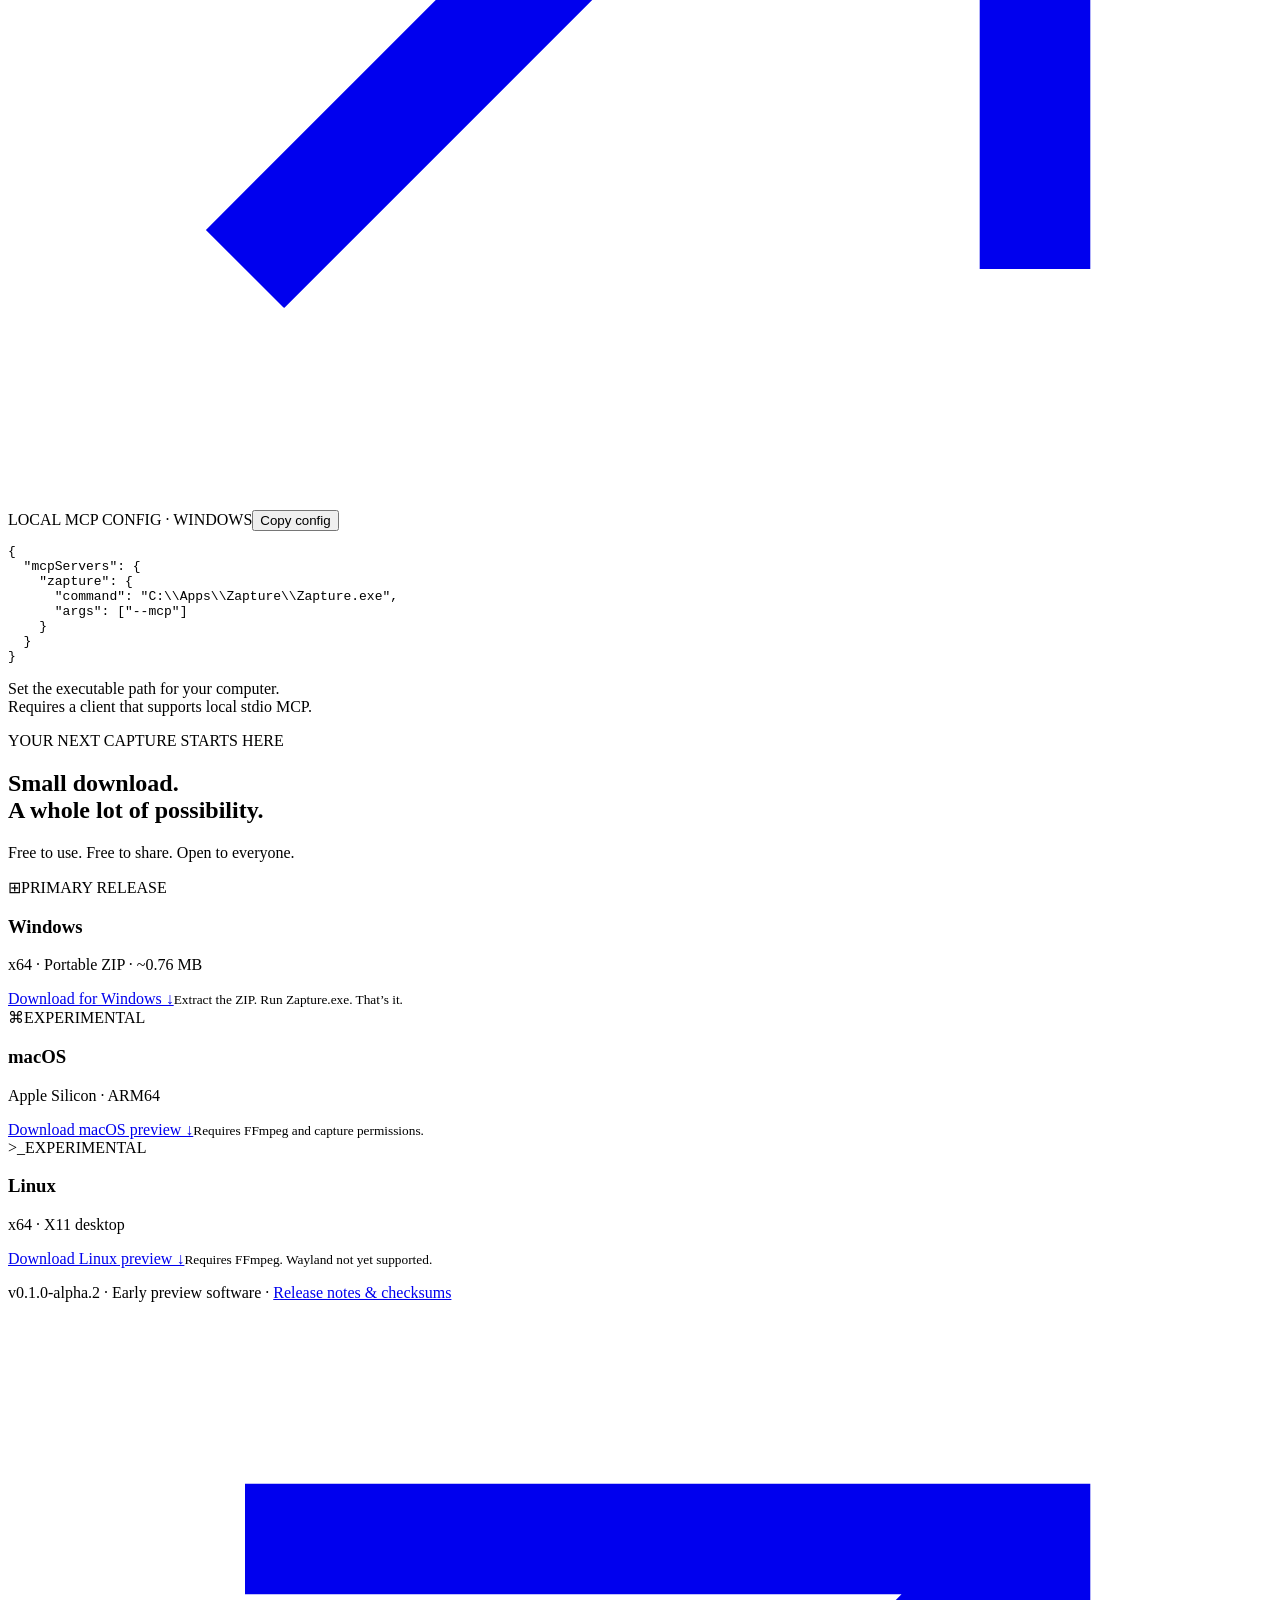
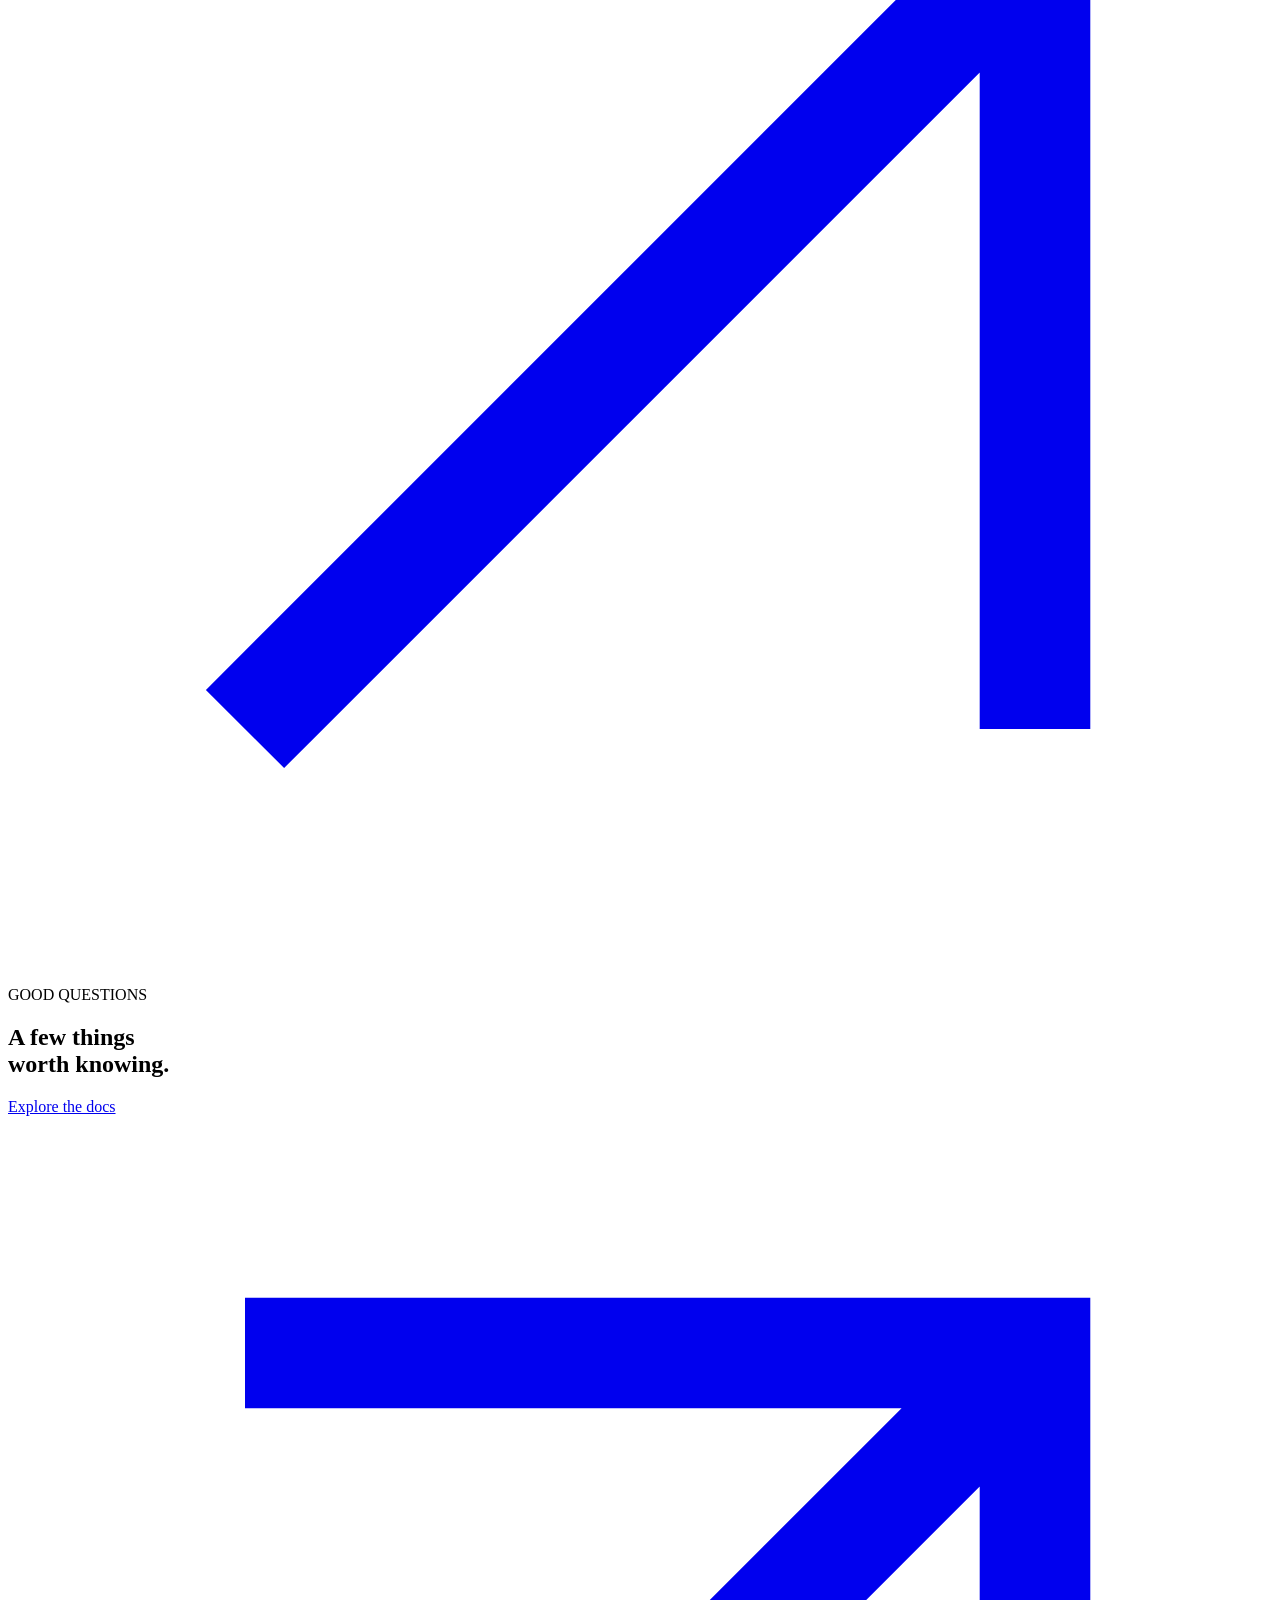
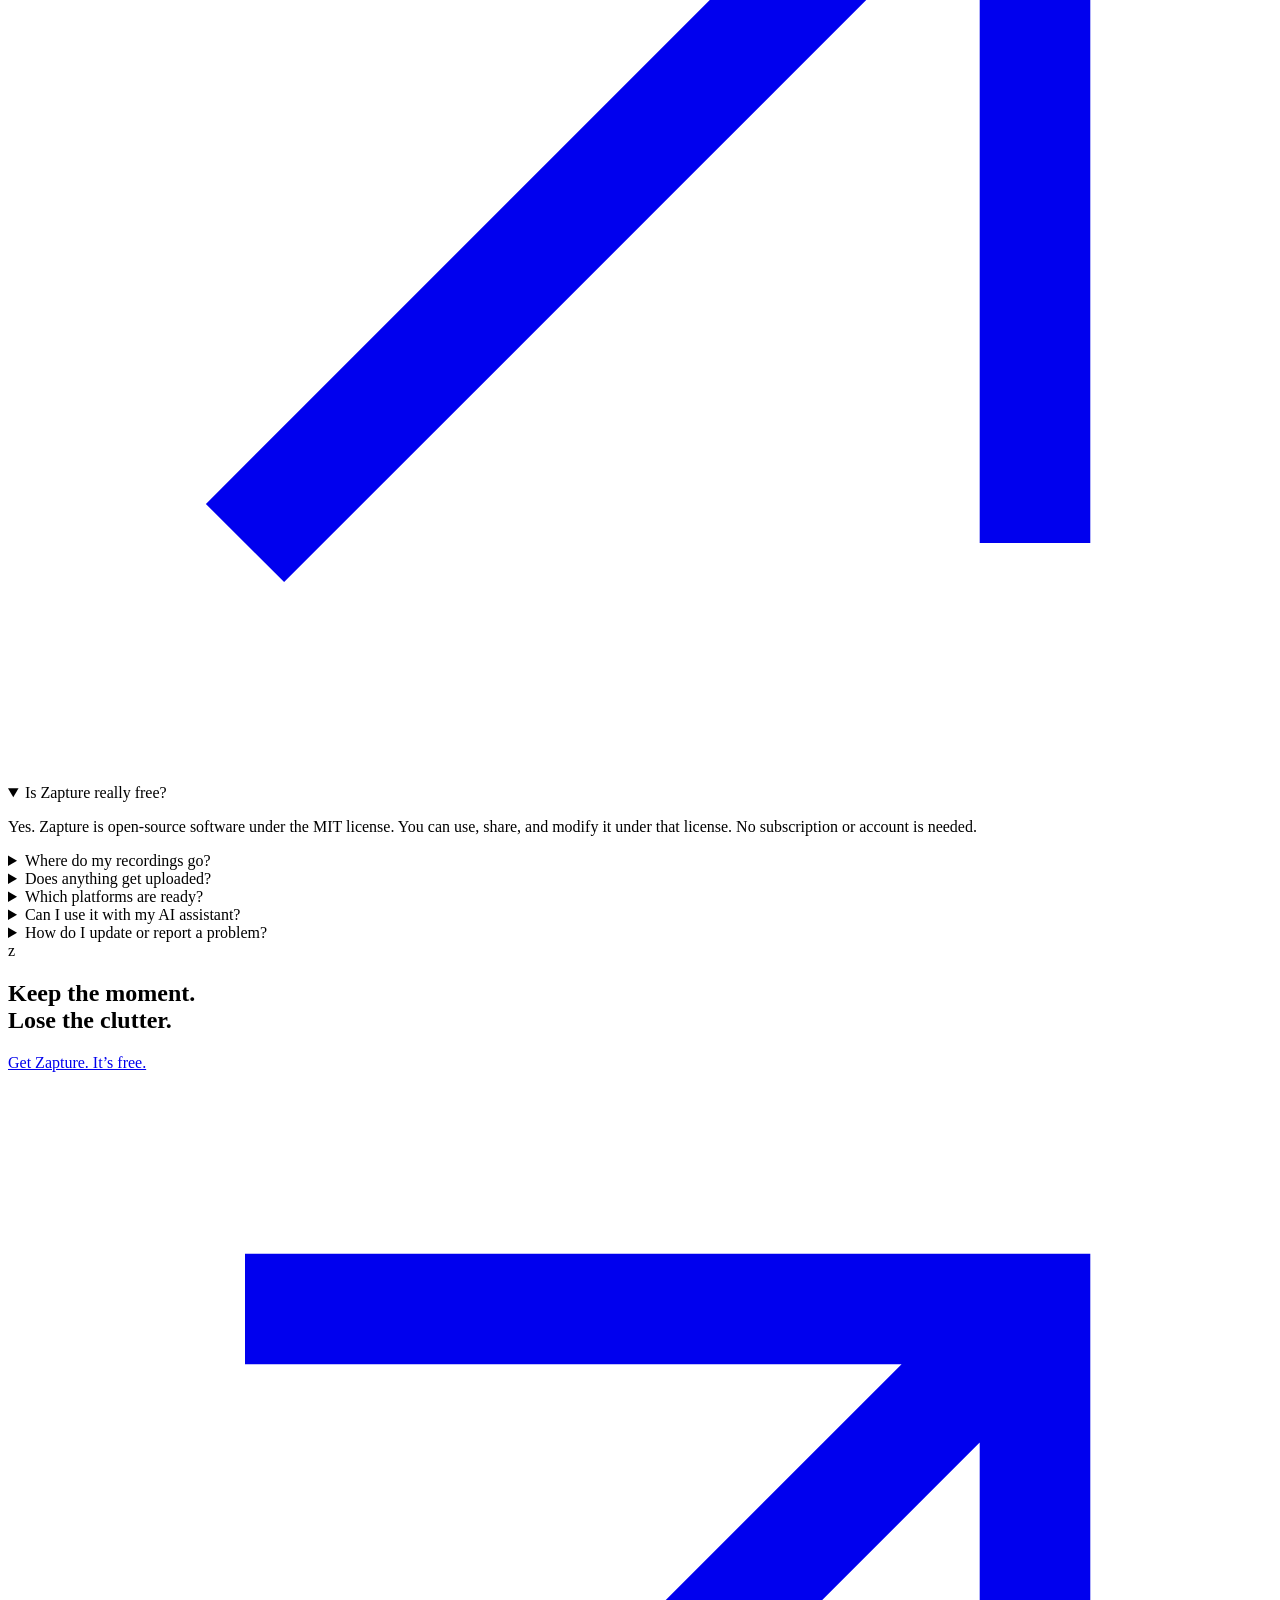
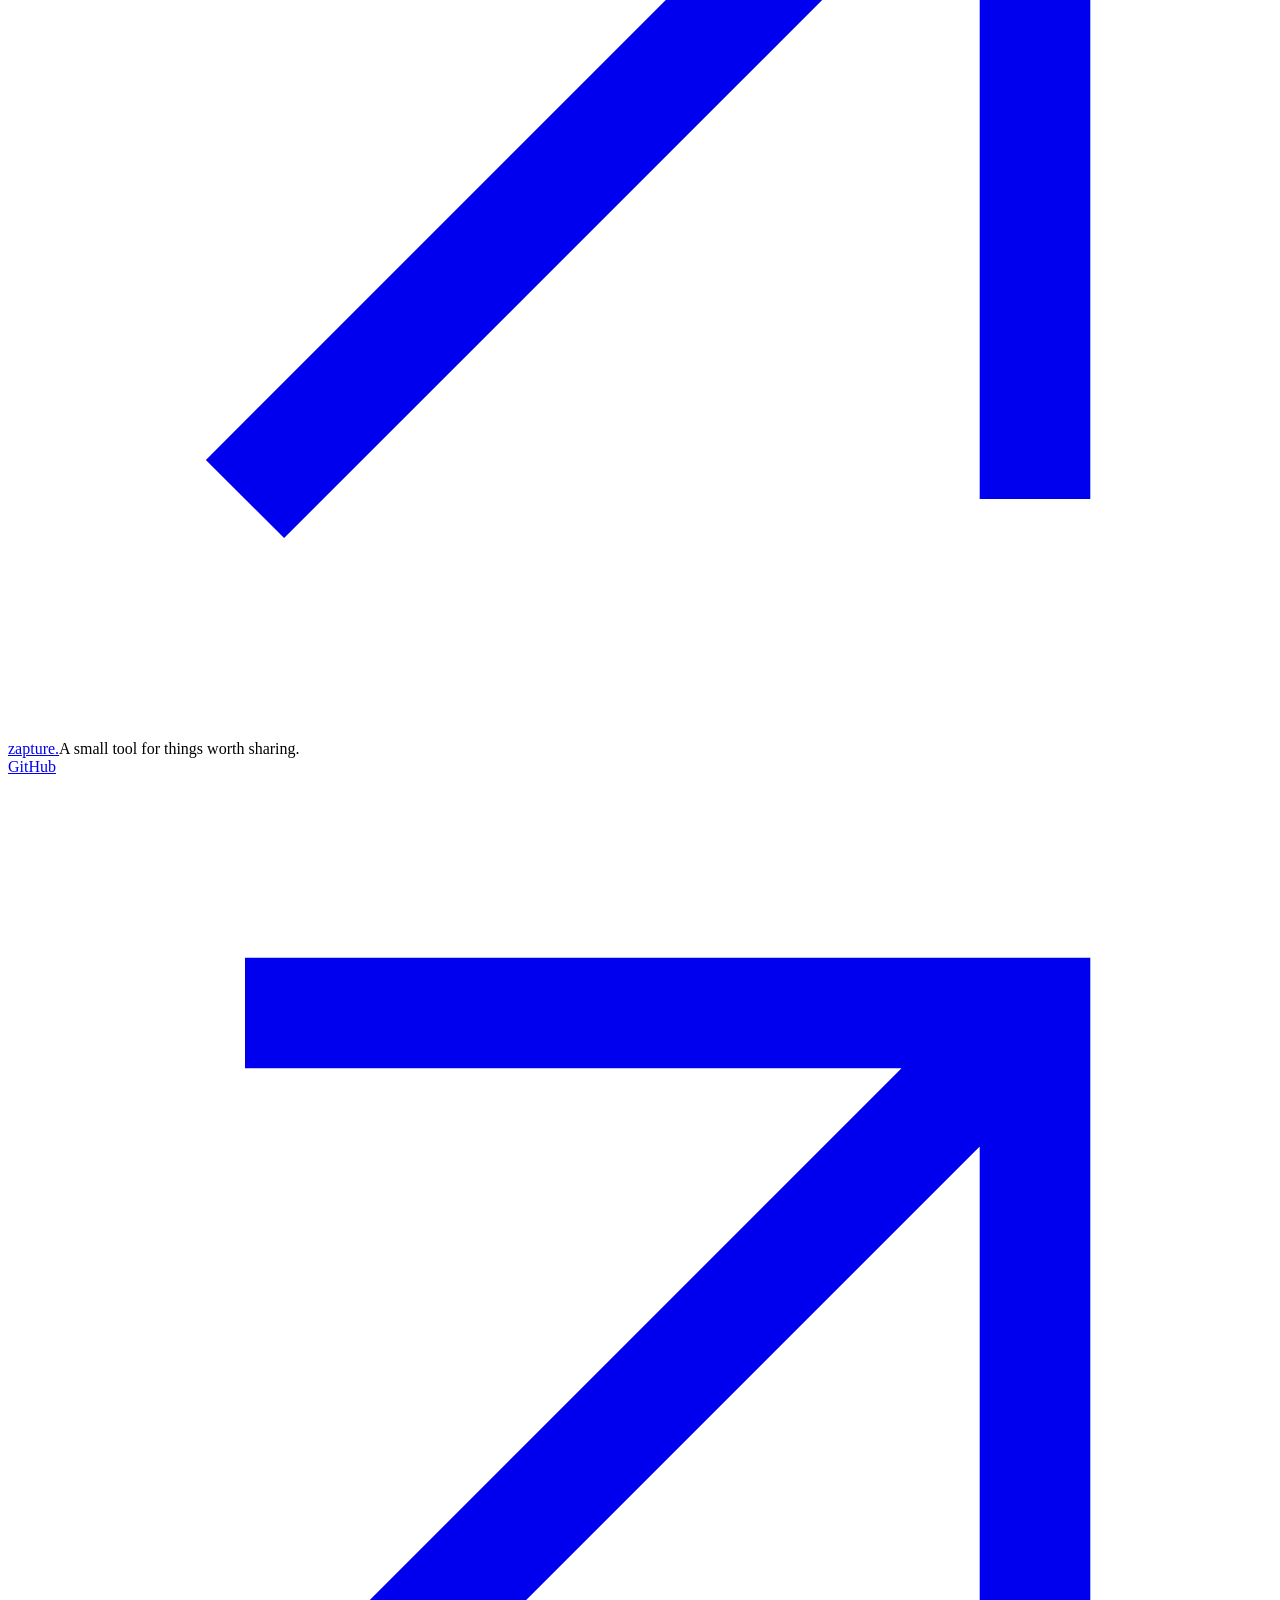
==== commit 3e3b045c: "Integrate visitor-dashboard and emphasize measured size and native hardware benefits" ====
--- a/website/index.html
+++ b/website/index.html
@@ -1,9 +1,9 @@
 <!doctype html>
-<html lang="en"><head><meta charset="utf-8"><meta name="viewport" content="width=device-width,initial-scale=1"><title>Zapture — Free, Lightweight Screen Recorder & Screenshot Tool</title><meta name="description" content="Capture the moment, skip the clutter. Zapture is a free, open-source screen recorder with floating controls, screenshots, computer and mic audio, and local MCP tools."><meta name="theme-color" content="#f7f6f2"><meta name="robots" content="index,follow,max-image-preview:large"><link rel="canonical" href="https://zapture.pythonanywhere.com/"><meta property="og:type" content="website"><meta property="og:site_name" content="Zapture"><meta property="og:title" content="Zapture — Your screen. One little dot."><meta property="og:description" content="A tiny, open-source screen recorder. Capture, save, and get back to what matters."><meta property="og:url" content="https://zapture.pythonanywhere.com/"><meta property="og:image" content="https://zapture.pythonanywhere.com/assets/social.png"><meta name="twitter:card" content="summary_large_image"><link rel="icon" type="image/svg+xml" href="/assets/icon.svg"><link rel="stylesheet" href="/assets/style.css"><script src="/assets/app.js" defer></script><script type="application/ld+json">{"@context":"https://schema.org","@type":"SoftwareApplication","name":"Zapture","applicationCategory":"MultimediaApplication","operatingSystem":"Windows; Linux (experimental); macOS (experimental)","softwareVersion":"0.1.0-alpha.2","description":"Free, open-source screen recorder and screenshot tool with floating controls and local MCP support.","url":"https://zapture.pythonanywhere.com/","downloadUrl":"https://github.com/Thanoon12k/Zapture/releases/tag/v0.1.0-alpha.2","license":"https://opensource.org/license/mit","offers":{"@type":"Offer","price":"0","priceCurrency":"USD"}}</script></head>
-<body><a class="skip" href="#main">Skip to content</a><header><a class="brand" href="/" aria-label="Zapture home"><span class="logo">z</span>zapture<span class="brand-dot">.</span></a><nav aria-label="Main navigation"><a href="#features">Why Zapture</a><a href="#playground">Try the feel</a><a href="#agents">For agents</a></nav><a class="nav-download" href="#download">Get Zapture <span><svg class="arrow-icon" viewBox="0 0 16 16" aria-hidden="true"><path d="M3 13 13 3M3 3h10v10" fill="none" stroke="currentColor" stroke-width="1.4"/></svg></span></a></header>
-<main id="main"><section class="hero"><div class="hero-copy"><a href="https://github.com/Thanoon12k/Zapture/releases/tag/v0.1.0-alpha.2" class="eyebrow"><span class="green-dot"></span> SMALL APP. FRESH RELEASE. <span><svg class="arrow-icon" viewBox="0 0 16 16" aria-hidden="true"><path d="M3 13 13 3M3 3h10v10" fill="none" stroke="currentColor" stroke-width="1.4"/></svg></span></a><h1>Your screen.<br>One little <span class="serif">dot.</span><span class="red-period"></span></h1><p class="intro">Big ideas don’t need a big recorder.<br>Capture your screen, grab a screenshot, and get back to your flow.</p><div class="hero-actions"><a class="button dark" href="#download">Meet your new recorder <span>↓</span></a><a class="text-link" href="#playground">Take it for a spin <span><svg class="arrow-icon" viewBox="0 0 16 16" aria-hidden="true"><path d="M3 13 13 3M3 3h10v10" fill="none" stroke="currentColor" stroke-width="1.4"/></svg></span></a></div><p class="micro">Free & open source <span>·</span> No account <span>·</span> Made with Rust</p></div><div class="hero-art" aria-label="Illustration of Zapture floating recording controls"><div class="orbit orbit-one"></div><div class="orbit orbit-two"></div><span class="art-label top-label">LESS INTERFACE. MORE FLOW.</span><div class="glass-scene"><div class="scene-head"><span><i></i><i></i><i></i></span><span>a little space to create</span><span><svg class="arrow-icon" viewBox="0 0 16 16" aria-hidden="true"><path d="M3 13 13 3M3 3h10v10" fill="none" stroke="currentColor" stroke-width="1.4"/></svg></span></div><div class="abstract"><div class="shape shape-one"></div><div class="shape shape-two"></div><div class="shape shape-three"></div><span class="scene-text">Make something<br><em>worth sharing.</em></span></div><div class="selection"><b></b><b></b><b></b><b></b></div></div><div class="floating-toolbar"><span class="record-icon"></span><span class="timer">00:24</span><span class="divider"></span><span>II</span><span class="square"></span><span class="divider"></span><span class="camera">▣</span></div><div class="saved-pill"><span>✓</span><div>Moment captured<small>Saved. Right where you want it.</small></div></div><span class="art-label bottom-label">YOUR WORK, WITHOUT THE CLUTTER.</span><span class="floating-star">✳︎</span></div></section>
-<div class="proof-strip"><span><strong>740 KB</strong> Windows download¹</span><span><strong>100% free</strong> MIT licensed</span><span><strong>Local first</strong> Your files stay yours</span><span><strong>MCP ready</strong> Built for your workflow</span></div>
-<section class="section features" id="features"><div class="section-heading"><p class="kicker">A SMALLER TOOL. A BETTER FLOW.</p><h2>Everything you need.<br><span class="muted">Room for everything else.</span></h2><p>From a quick “look at this” to a full walkthrough.<br>Just the controls that get the job done.</p></div><div class="feature-grid"><article class="feature feature-wide"><div><span class="feature-number">01 / STAY IN THE MOMENT</span><h3>Small enough to<br>stay out of your way.</h3><p>A floating bar when you need controls. A draggable red dot when you’re recording. Keep your screen for your work.</p></div><div class="mini-stage"><div class="mini-window"><div></div><div></div><div></div></div><div class="big-dot"><span></span></div><span class="mini-caption">Little dot. Big possibilities.</span></div></article><article class="feature peach"><span class="feature-number">02 / SOUND YOUR WAY</span><div class="wave" aria-hidden="true"><i></i><i></i><i></i><i></i><i></i><i></i><i></i><i></i><i></i><i></i><i></i><i></i></div><h3>Your screen. Your sound.</h3><p>Record computer audio, your microphone, both together, or keep it silent on Windows.</p></article><article class="feature"><span class="feature-number">03 / CAPTURE & GO</span><div class="file-art"><span>PNG <b><svg class="arrow-icon" viewBox="0 0 16 16" aria-hidden="true"><path d="M3 13 13 3M3 3h10v10" fill="none" stroke="currentColor" stroke-width="1.4"/></svg></b></span><span>MP4 <b>▶</b></span></div><h3>Less finding. More sharing.</h3><p>Save screenshots and recordings in their own folders. Open the saved file’s location automatically.</p></article><article class="feature mint"><span class="feature-number">04 / MAKE IT YOURS</span><div class="setting-art"><span>Quality <b>High</b></span><span>Frame rate <b>30 FPS</b></span><span>Floating dot <i></i></span></div><h3>Simple settings. Real control.</h3><p>Choose your folder, shortcuts, video quality, frame rate, and floating control size on Windows.</p></article></div></section>
+<html lang="en"><head><meta charset="utf-8"><meta name="viewport" content="width=device-width,initial-scale=1"><title>Zapture — Lightweight Rust Screen Recorder | 0.76 MB Download</title><meta name="description" content="A 0.76 MB Windows download. Zapture is a free native Rust screen recorder with hardware encoder support, adjustable FPS, screenshots, audio, and local MCP tools."><meta name="theme-color" content="#f7f6f2"><meta name="robots" content="index,follow,max-image-preview:large"><link rel="canonical" href="https://zapture.pythonanywhere.com/"><meta property="og:type" content="website"><meta property="og:site_name" content="Zapture"><meta property="og:title" content="Zapture — Your screen. One little dot."><meta property="og:description" content="A tiny, open-source screen recorder. Capture, save, and get back to what matters."><meta property="og:url" content="https://zapture.pythonanywhere.com/"><meta property="og:image" content="https://zapture.pythonanywhere.com/assets/social.png"><meta name="twitter:card" content="summary_large_image"><link rel="icon" type="image/svg+xml" href="/assets/icon.svg"><link rel="stylesheet" href="/assets/style.css"><script src="/assets/app.js" defer></script><script type="application/ld+json">{"@context":"https://schema.org","@type":"SoftwareApplication","name":"Zapture","applicationCategory":"MultimediaApplication","operatingSystem":"Windows; Linux (experimental); macOS (experimental)","softwareVersion":"0.1.0-alpha.2","description":"Free, open-source screen recorder and screenshot tool with floating controls and local MCP support.","url":"https://zapture.pythonanywhere.com/","downloadUrl":"https://github.com/Thanoon12k/Zapture/releases/tag/v0.1.0-alpha.2","license":"https://opensource.org/license/mit","offers":{"@type":"Offer","price":"0","priceCurrency":"USD"}}</script></head>
+<body><a class="skip" href="#main">Skip to content</a><header><a class="brand" href="/" aria-label="Zapture home"><span class="logo">z</span>zapture<span class="brand-dot">.</span></a><nav aria-label="Main navigation"><a href="#performance">Why so light?</a><a href="#playground">Try the feel</a><a href="#agents">For agents</a></nav><a class="nav-download" href="#download">Get Zapture <span><svg class="arrow-icon" viewBox="0 0 16 16" aria-hidden="true"><path d="M3 13 13 3M3 3h10v10" fill="none" stroke="currentColor" stroke-width="1.4"/></svg></span></a></header>
+<main id="main"><section class="hero"><div class="hero-copy"><a href="https://github.com/Thanoon12k/Zapture/releases/tag/v0.1.0-alpha.2" class="eyebrow"><span class="green-dot"></span> SMALL APP. FRESH RELEASE. <span><svg class="arrow-icon" viewBox="0 0 16 16" aria-hidden="true"><path d="M3 13 13 3M3 3h10v10" fill="none" stroke="currentColor" stroke-width="1.4"/></svg></span></a><h1>Small app.<br>Big <span class="serif">moments.</span><span class="red-period"></span></h1><p class="intro">A 0.76 MB download. Native Rust on Windows.<br>Record, screenshot, and save locally—with fewer steps between your idea and your capture.</p><div class="hero-actions"><a class="button dark" href="#download">Meet your new recorder <span>↓</span></a><a class="text-link" href="#playground">Take it for a spin <span><svg class="arrow-icon" viewBox="0 0 16 16" aria-hidden="true"><path d="M3 13 13 3M3 3h10v10" fill="none" stroke="currentColor" stroke-width="1.4"/></svg></span></a></div><p class="micro">Free & open source <span>·</span> No account <span>·</span> Made with Rust</p></div><div class="hero-art" aria-label="Illustration of Zapture floating recording controls"><div class="orbit orbit-one"></div><div class="orbit orbit-two"></div><span class="art-label top-label">LESS INTERFACE. MORE FLOW.</span><div class="glass-scene"><div class="scene-head"><span><i></i><i></i><i></i></span><span>a little space to create</span><span><svg class="arrow-icon" viewBox="0 0 16 16" aria-hidden="true"><path d="M3 13 13 3M3 3h10v10" fill="none" stroke="currentColor" stroke-width="1.4"/></svg></span></div><div class="abstract"><div class="shape shape-one"></div><div class="shape shape-two"></div><div class="shape shape-three"></div><span class="scene-text">Make something<br><em>worth sharing.</em></span></div><div class="selection"><b></b><b></b><b></b><b></b></div></div><div class="floating-toolbar"><span class="record-icon"></span><span class="timer">00:24</span><span class="divider"></span><span>II</span><span class="square"></span><span class="divider"></span><span class="camera">▣</span></div><div class="saved-pill"><span>✓</span><div>Moment captured<small>Saved. Right where you want it.</small></div></div><span class="art-label bottom-label">YOUR WORK, WITHOUT THE CLUTTER.</span><span class="floating-star">✳︎</span></div></section>
+<div class="proof-strip"><span><strong>0.76 MB</strong> Windows download¹</span><span><strong>1.20 MB</strong> Windows executable¹</span><span><strong>Native Rust</strong> No embedded browser</span><span><strong>15–60 FPS</strong> Configurable recording</span></div>
+<section class="section performance" id="performance"><div class="section-heading"><p class="kicker">LIGHTWEIGHT, WITH NUMBERS TO BACK IT UP</p><h2>More room for your work.<br><span class="muted">Less app to carry around.</span></h2></div><div class="performance-grid"><article><span class="perf-value">1.68 <small>MB</small></span><h3>The whole Windows package.</h3><p>Extracted app, documentation, and licenses together. Portable: unzip, launch, capture. No installer or administrator rights needed.</p></article><article><span class="perf-value">0 <small>extra runtimes</small></span><h3>Native parts. Less setup.</h3><p>The Windows app uses Win32, WASAPI audio, and Media Foundation video. No Electron, embedded browser, or separate FFmpeg installation.</p></article><article><span class="perf-value">H.264</span><h3>Use the hardware you have.</h3><p>Hardware encoders are preferred when Windows exposes them, with a software fallback. Actual CPU load and recording speed depend on your hardware, drivers, capture area, and settings.</p></article></div><div class="performance-bottom"><div><h3>Choose the workload.</h3><p>Set 15, 24, 30, or 60 FPS. Lower frame rates reduce the requested frame workload; a smaller capture area reduces pixels to process. Choose a video bitrate that fits your quality and storage needs.</p><p class="benchmark-note">Package sizes are measured from the published release. CPU usage, RAM, startup time, and sustained FPS have not yet been benchmarked. No minimum RAM or GPU specification has been established.</p><a class="text-link" href="https://github.com/Thanoon12k/Zapture/blob/main/docs/performance.md">See the measurements & methodology ↗</a></div><div class="size-estimator"><p class="kicker">PLAN YOUR RECORDING SIZE</p><label for="video-bitrate">Video quality</label><select id="video-bitrate"><option value="2.5">Small file · 2.5 Mbps</option><option value="6" selected>Balanced · 6 Mbps</option><option value="12">High · 12 Mbps</option><option value="20">Very high · 20 Mbps</option></select><label for="video-minutes">Duration <span id="minutes-label">5 minutes</span></label><input type="range" id="video-minutes" min="1" max="60" value="5"><output id="size-result" for="video-bitrate video-minutes">≈ 225 MB</output><p>Video-only estimate from bitrate × duration. Audio, container overhead, and encoder behavior change actual file size.</p></div></div></section><section class="section features" id="features"><div class="section-heading"><p class="kicker">A SMALLER TOOL. A BETTER FLOW.</p><h2>Everything you need.<br><span class="muted">Room for everything else.</span></h2><p>From a quick “look at this” to a full walkthrough.<br>Just the controls that get the job done.</p></div><div class="feature-grid"><article class="feature feature-wide"><div><span class="feature-number">01 / STAY IN THE MOMENT</span><h3>Small enough to<br>stay out of your way.</h3><p>A floating bar when you need controls. A draggable red dot when you’re recording. Keep your screen for your work.</p></div><div class="mini-stage"><div class="mini-window"><div></div><div></div><div></div></div><div class="big-dot"><span></span></div><span class="mini-caption">Little dot. Big possibilities.</span></div></article><article class="feature peach"><span class="feature-number">02 / SOUND YOUR WAY</span><div class="wave" aria-hidden="true"><i></i><i></i><i></i><i></i><i></i><i></i><i></i><i></i><i></i><i></i><i></i><i></i></div><h3>Your screen. Your sound.</h3><p>Record computer audio, your microphone, both together, or keep it silent on Windows.</p></article><article class="feature"><span class="feature-number">03 / CAPTURE & GO</span><div class="file-art"><span>PNG <b><svg class="arrow-icon" viewBox="0 0 16 16" aria-hidden="true"><path d="M3 13 13 3M3 3h10v10" fill="none" stroke="currentColor" stroke-width="1.4"/></svg></b></span><span>MP4 <b>▶</b></span></div><h3>Less finding. More sharing.</h3><p>Save screenshots and recordings in their own folders. Open the saved file’s location automatically.</p></article><article class="feature mint"><span class="feature-number">04 / MAKE IT YOURS</span><div class="setting-art"><span>Quality <b>High</b></span><span>Frame rate <b>30 FPS</b></span><span>Floating dot <i></i></span></div><h3>Simple settings. Real control.</h3><p>Choose your folder, shortcuts, video quality, frame rate, and floating control size on Windows.</p></article></div></section>
 <section class="play-section" id="playground"><div class="play-copy"><p class="kicker">GO ON. PRESS THE RED BUTTON.</p><h2>Get the feel.<br><span class="serif">Find your flow.</span></h2><p>Try the controls before you download. Start, pause, stop, or grab a moment.</p><p class="demo-disclaimer">Interactive preview only. This demo never captures your screen or microphone.</p></div><div class="play-area"><div class="demo-canvas"><span class="demo-tag">YOUR NEXT GREAT IDEA</span><h3>Show it.<br>Don’t explain it.</h3><div class="demo-rings"></div><span id="demo-state" role="status" aria-live="polite">Ready when you are.</span></div><div class="demo-toolbar"><button id="record" aria-label="Start recording demo"><span class="record-icon"></span></button><span id="demo-time">00:00</span><button id="pause" disabled aria-label="Pause recording demo">II</button><button id="stop" disabled aria-label="Stop recording demo"><span class="square"></span></button><span class="divider"></span><button id="shot" aria-label="Take demo screenshot">▣</button></div><div class="demo-toast" id="demo-toast" role="status">✓ Screenshot preview saved. Nice shot!</div></div></section>
 <section class="section agents" id="agents"><div><p class="kicker">HUMAN FRIENDLY. AGENT READY.</p><h2>A little vision<br>for your <span class="serif">AI tools.</span></h2><p>Connect a compatible local MCP client to Zapture. Let your agent take a screenshot, start a recording, stop, and check its status.</p><ul><li>Local stdio connection — no server account</li><li>Visible controls keep you in the loop</li><li>Capture tools only, with OS permissions respected</li></ul><a class="text-link" href="https://github.com/Thanoon12k/Zapture/blob/main/docs/mcp.md">Read the MCP guide <svg class="arrow-icon" viewBox="0 0 16 16" aria-hidden="true"><path d="M3 13 13 3M3 3h10v10" fill="none" stroke="currentColor" stroke-width="1.4"/></svg></a></div><div class="code-panel"><div class="code-head"><span><i class="green-dot"></i> LOCAL MCP CONFIG · WINDOWS</span><button id="copy-config">Copy config</button></div><pre><code id="mcp-code">{
   "mcpServers": {
@@ -13,6 +13,6 @@
     }
   }
 }</code></pre><p>Set the executable path for your computer.<br>Requires a client that supports local stdio MCP.</p></div></section>
-<section class="section download" id="download"><p class="kicker">YOUR NEXT CAPTURE STARTS HERE</p><h2>Small download.<br><span class="serif">A whole lot of possibility.</span></h2><p>Free to use. Free to share. Open to everyone.</p><div class="downloads"><article class="download-card recommended"><div class="platform-top"><span class="platform-icon">⊞</span><span class="platform-badge">PRIMARY RELEASE</span></div><h3>Windows</h3><p>x64 · Portable ZIP · ~740 KB</p><a class="button dark" href="https://github.com/Thanoon12k/Zapture/releases/download/v0.1.0-alpha.2/Zapture-v0.1.0-alpha.2-Windows-x64.zip">Download for Windows ↓</a><small>Extract the ZIP. Run Zapture.exe. That’s it.</small></article><article class="download-card"><div class="platform-top"><span class="platform-icon">⌘</span><span class="platform-badge">EXPERIMENTAL</span></div><h3>macOS</h3><p>Apple Silicon · ARM64</p><a class="button outline" href="https://github.com/Thanoon12k/Zapture/releases/download/v0.1.0-alpha.2/Zapture-v0.1.0-alpha.2-macOS-arm64.tar.gz">Download macOS preview ↓</a><small>Requires FFmpeg and capture permissions.</small></article><article class="download-card"><div class="platform-top"><span class="platform-icon">&gt;_</span><span class="platform-badge">EXPERIMENTAL</span></div><h3>Linux</h3><p>x64 · X11 desktop</p><a class="button outline" href="https://github.com/Thanoon12k/Zapture/releases/download/v0.1.0-alpha.2/Zapture-v0.1.0-alpha.2-Linux-x64.tar.gz">Download Linux preview ↓</a><small>Requires FFmpeg. Wayland not yet supported.</small></article></div><p class="download-note">v0.1.0-alpha.2 · Early preview software · <a href="https://github.com/Thanoon12k/Zapture/releases/tag/v0.1.0-alpha.2">Release notes & checksums <svg class="arrow-icon" viewBox="0 0 16 16" aria-hidden="true"><path d="M3 13 13 3M3 3h10v10" fill="none" stroke="currentColor" stroke-width="1.4"/></svg></a></p></section>
+<section class="section download" id="download"><p class="kicker">YOUR NEXT CAPTURE STARTS HERE</p><h2>Small download.<br><span class="serif">A whole lot of possibility.</span></h2><p>Free to use. Free to share. Open to everyone.</p><div class="downloads"><article class="download-card recommended"><div class="platform-top"><span class="platform-icon">⊞</span><span class="platform-badge">PRIMARY RELEASE</span></div><h3>Windows</h3><p>x64 · Portable ZIP · ~0.76 MB</p><a class="button dark" href="https://github.com/Thanoon12k/Zapture/releases/download/v0.1.0-alpha.2/Zapture-v0.1.0-alpha.2-Windows-x64.zip">Download for Windows ↓</a><small>Extract the ZIP. Run Zapture.exe. That’s it.</small></article><article class="download-card"><div class="platform-top"><span class="platform-icon">⌘</span><span class="platform-badge">EXPERIMENTAL</span></div><h3>macOS</h3><p>Apple Silicon · ARM64</p><a class="button outline" href="https://github.com/Thanoon12k/Zapture/releases/download/v0.1.0-alpha.2/Zapture-v0.1.0-alpha.2-macOS-arm64.tar.gz">Download macOS preview ↓</a><small>Requires FFmpeg and capture permissions.</small></article><article class="download-card"><div class="platform-top"><span class="platform-icon">&gt;_</span><span class="platform-badge">EXPERIMENTAL</span></div><h3>Linux</h3><p>x64 · X11 desktop</p><a class="button outline" href="https://github.com/Thanoon12k/Zapture/releases/download/v0.1.0-alpha.2/Zapture-v0.1.0-alpha.2-Linux-x64.tar.gz">Download Linux preview ↓</a><small>Requires FFmpeg. Wayland not yet supported.</small></article></div><p class="download-note">v0.1.0-alpha.2 · Early preview software · <a href="https://github.com/Thanoon12k/Zapture/releases/tag/v0.1.0-alpha.2">Release notes & checksums <svg class="arrow-icon" viewBox="0 0 16 16" aria-hidden="true"><path d="M3 13 13 3M3 3h10v10" fill="none" stroke="currentColor" stroke-width="1.4"/></svg></a></p></section>
 <section class="section faq"><div><p class="kicker">GOOD QUESTIONS</p><h2>A few things<br>worth knowing.</h2><a class="text-link" href="https://github.com/Thanoon12k/Zapture/tree/main/docs">Explore the docs <svg class="arrow-icon" viewBox="0 0 16 16" aria-hidden="true"><path d="M3 13 13 3M3 3h10v10" fill="none" stroke="currentColor" stroke-width="1.4"/></svg></a></div><div><details open><summary>Is Zapture really free?</summary><p>Yes. Zapture is open-source software under the MIT license. You can use, share, and modify it under that license. No subscription or account is needed.</p></details><details><summary>Where do my recordings go?</summary><p>Windows defaults to your Videos/Zapture folder, with separate Recordings and Screenshots folders. Choose another location in Settings and turn automatic folder opening on or off for each capture type.</p></details><details><summary>Does anything get uploaded?</summary><p>Zapture saves captures locally and has no built-in cloud upload or telemetry. If you connect an AI client through MCP, that client may process screenshots according to its own settings and policies.</p></details><details><summary>Which platforms are ready?</summary><p>Windows is the primary release. Linux X11 and macOS builds are experimental and require FFmpeg. Wayland capture and mobile apps are not implemented. On macOS, computer audio needs a loopback device and manual configuration. See the documentation for prerequisites.</p></details><details><summary>Can I use it with my AI assistant?</summary><p>Yes, if your assistant supports custom local stdio MCP servers and the 2025-06-18 protocol. Zapture provides screenshot, start, stop, and status tools. It does not provide mouse, keyboard, or arbitrary shell control.</p></details><details><summary>How do I update or report a problem?</summary><p>Exit Zapture, extract the new release, and launch it. Existing settings are preserved. <a href="https://github.com/Thanoon12k/Zapture/issues">Report an issue on GitHub</a> with your OS, version, and steps to reproduce it.</p></details></div></section>
-<section class="closing"><span class="logo">z</span><h2>Keep the moment.<br>Lose the clutter.</h2><a class="button dark" href="#download">Get Zapture. It’s free. <svg class="arrow-icon" viewBox="0 0 16 16" aria-hidden="true"><path d="M3 13 13 3M3 3h10v10" fill="none" stroke="currentColor" stroke-width="1.4"/></svg></a></section></main><footer><a class="brand" href="/">zapture.</a><span>A small tool for things worth sharing.</span><div><span class="visit-counter" title="Approximate daily browser visits, not unique people"><b id="visit-count">—</b> website visits</span><a href="https://github.com/Thanoon12k/Zapture">GitHub <svg class="arrow-icon" viewBox="0 0 16 16" aria-hidden="true"><path d="M3 13 13 3M3 3h10v10" fill="none" stroke="currentColor" stroke-width="1.4"/></svg></a><a href="https://github.com/Thanoon12k/Zapture/tree/main/docs">Docs <svg class="arrow-icon" viewBox="0 0 16 16" aria-hidden="true"><path d="M3 13 13 3M3 3h10v10" fill="none" stroke="currentColor" stroke-width="1.4"/></svg></a><a href="/privacy/">Privacy</a></div><p>© 2026 Zapture contributors. MIT licensed. <span>¹ Compressed Windows x64 ZIP for v0.1.0-alpha.2, rounded.</span></p></footer></body></html>
+<section class="closing"><span class="logo">z</span><h2>Keep the moment.<br>Lose the clutter.</h2><a class="button dark" href="#download">Get Zapture. It’s free. <svg class="arrow-icon" viewBox="0 0 16 16" aria-hidden="true"><path d="M3 13 13 3M3 3h10v10" fill="none" stroke="currentColor" stroke-width="1.4"/></svg></a></section></main><footer><a class="brand" href="/">zapture.</a><span>A small tool for things worth sharing.</span><div><a href="https://github.com/Thanoon12k/Zapture">GitHub <svg class="arrow-icon" viewBox="0 0 16 16" aria-hidden="true"><path d="M3 13 13 3M3 3h10v10" fill="none" stroke="currentColor" stroke-width="1.4"/></svg></a><a href="https://github.com/Thanoon12k/Zapture/tree/main/docs">Docs <svg class="arrow-icon" viewBox="0 0 16 16" aria-hidden="true"><path d="M3 13 13 3M3 3h10v10" fill="none" stroke="currentColor" stroke-width="1.4"/></svg></a><a href="/privacy/">Privacy</a></div><p>© 2026 Zapture contributors. MIT licensed. <span>¹ v0.1.0-alpha.2 Windows x64: ZIP 758,272 bytes; EXE 1,198,080 bytes. Decimal MB, rounded.</span></p></footer></body></html>
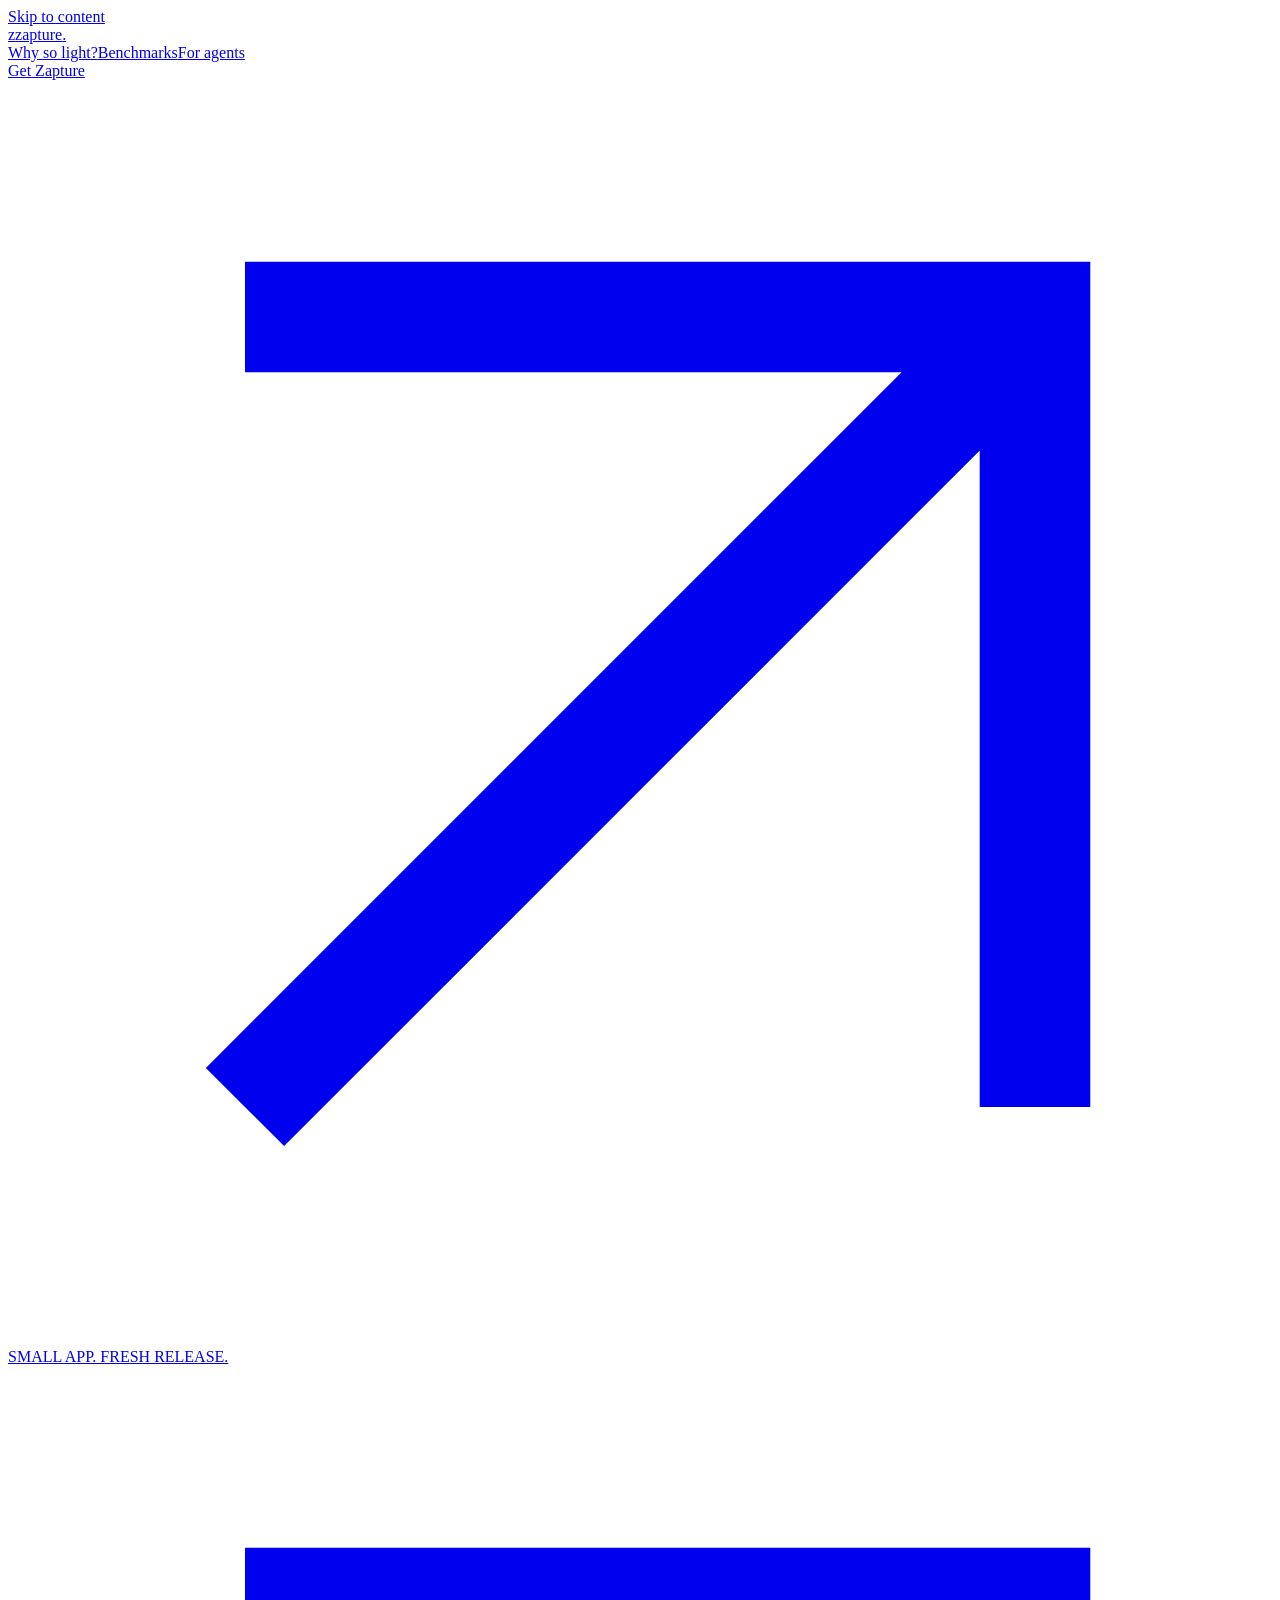
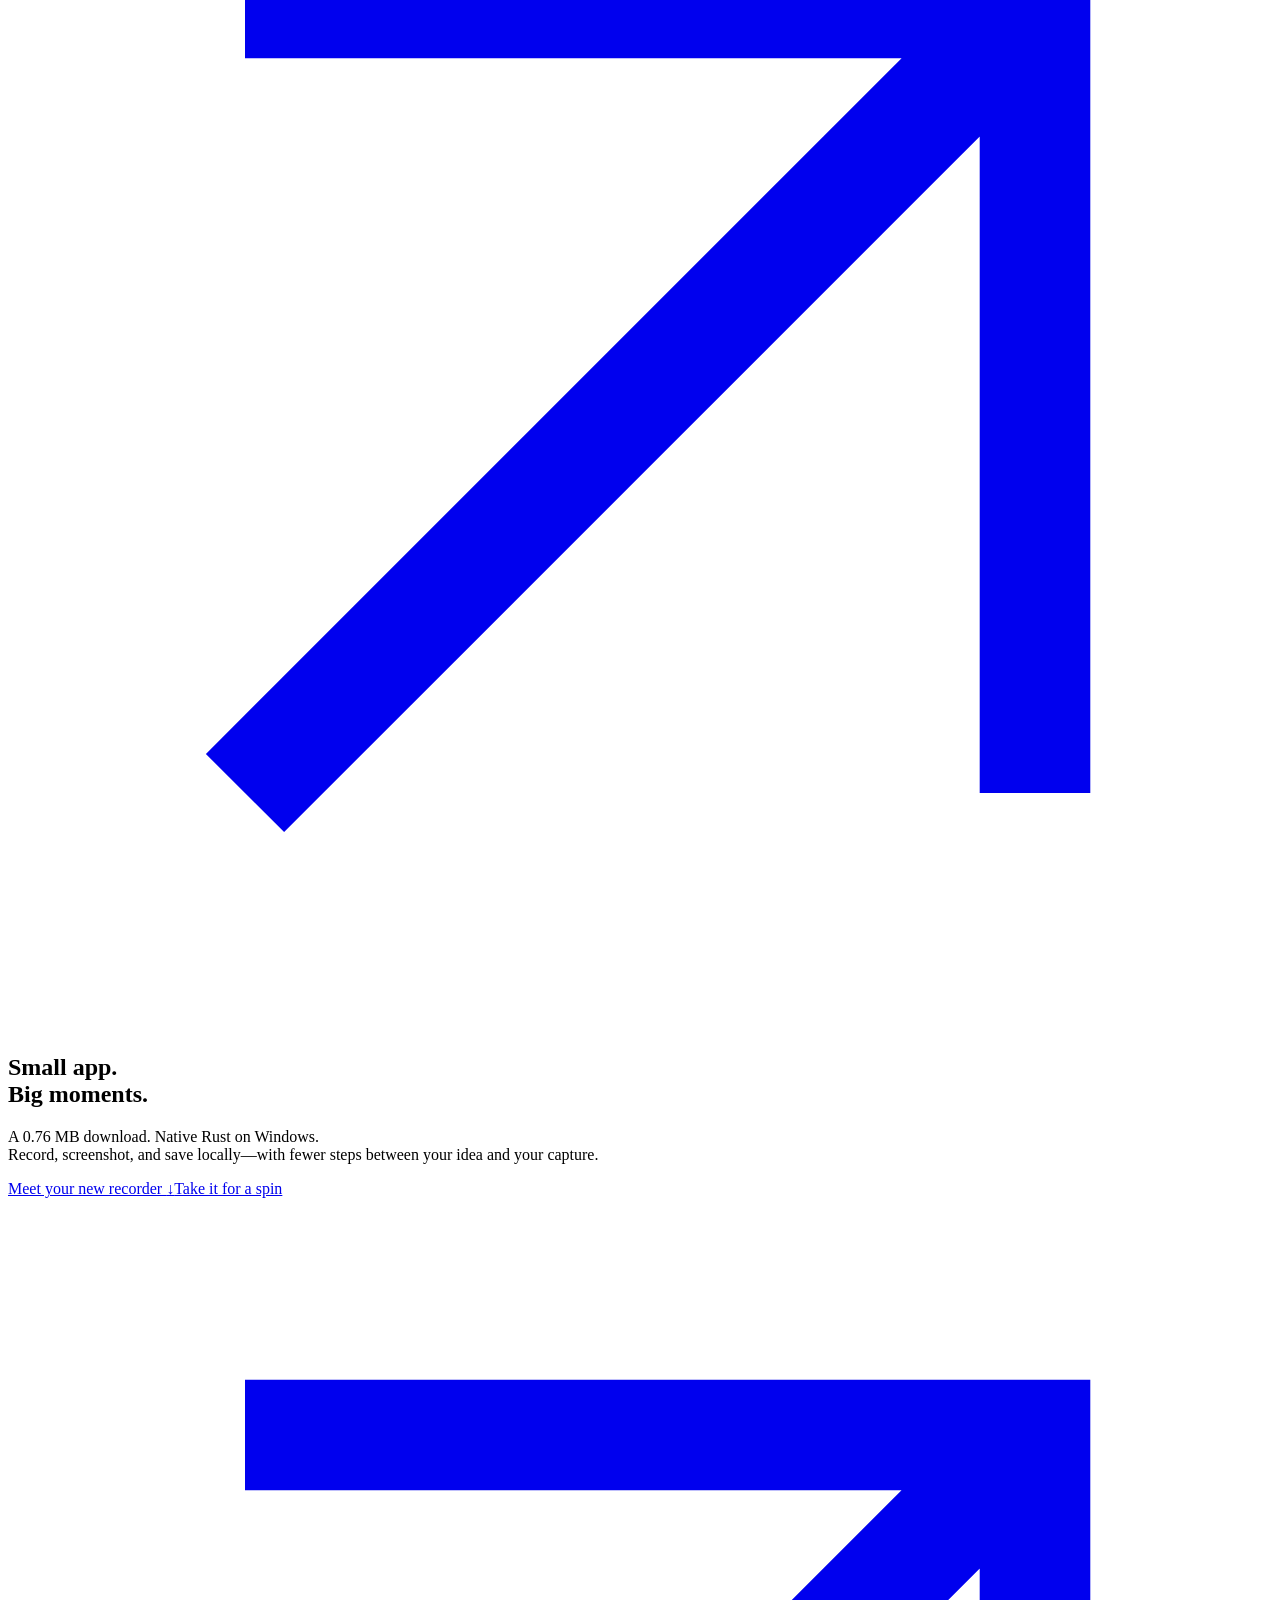
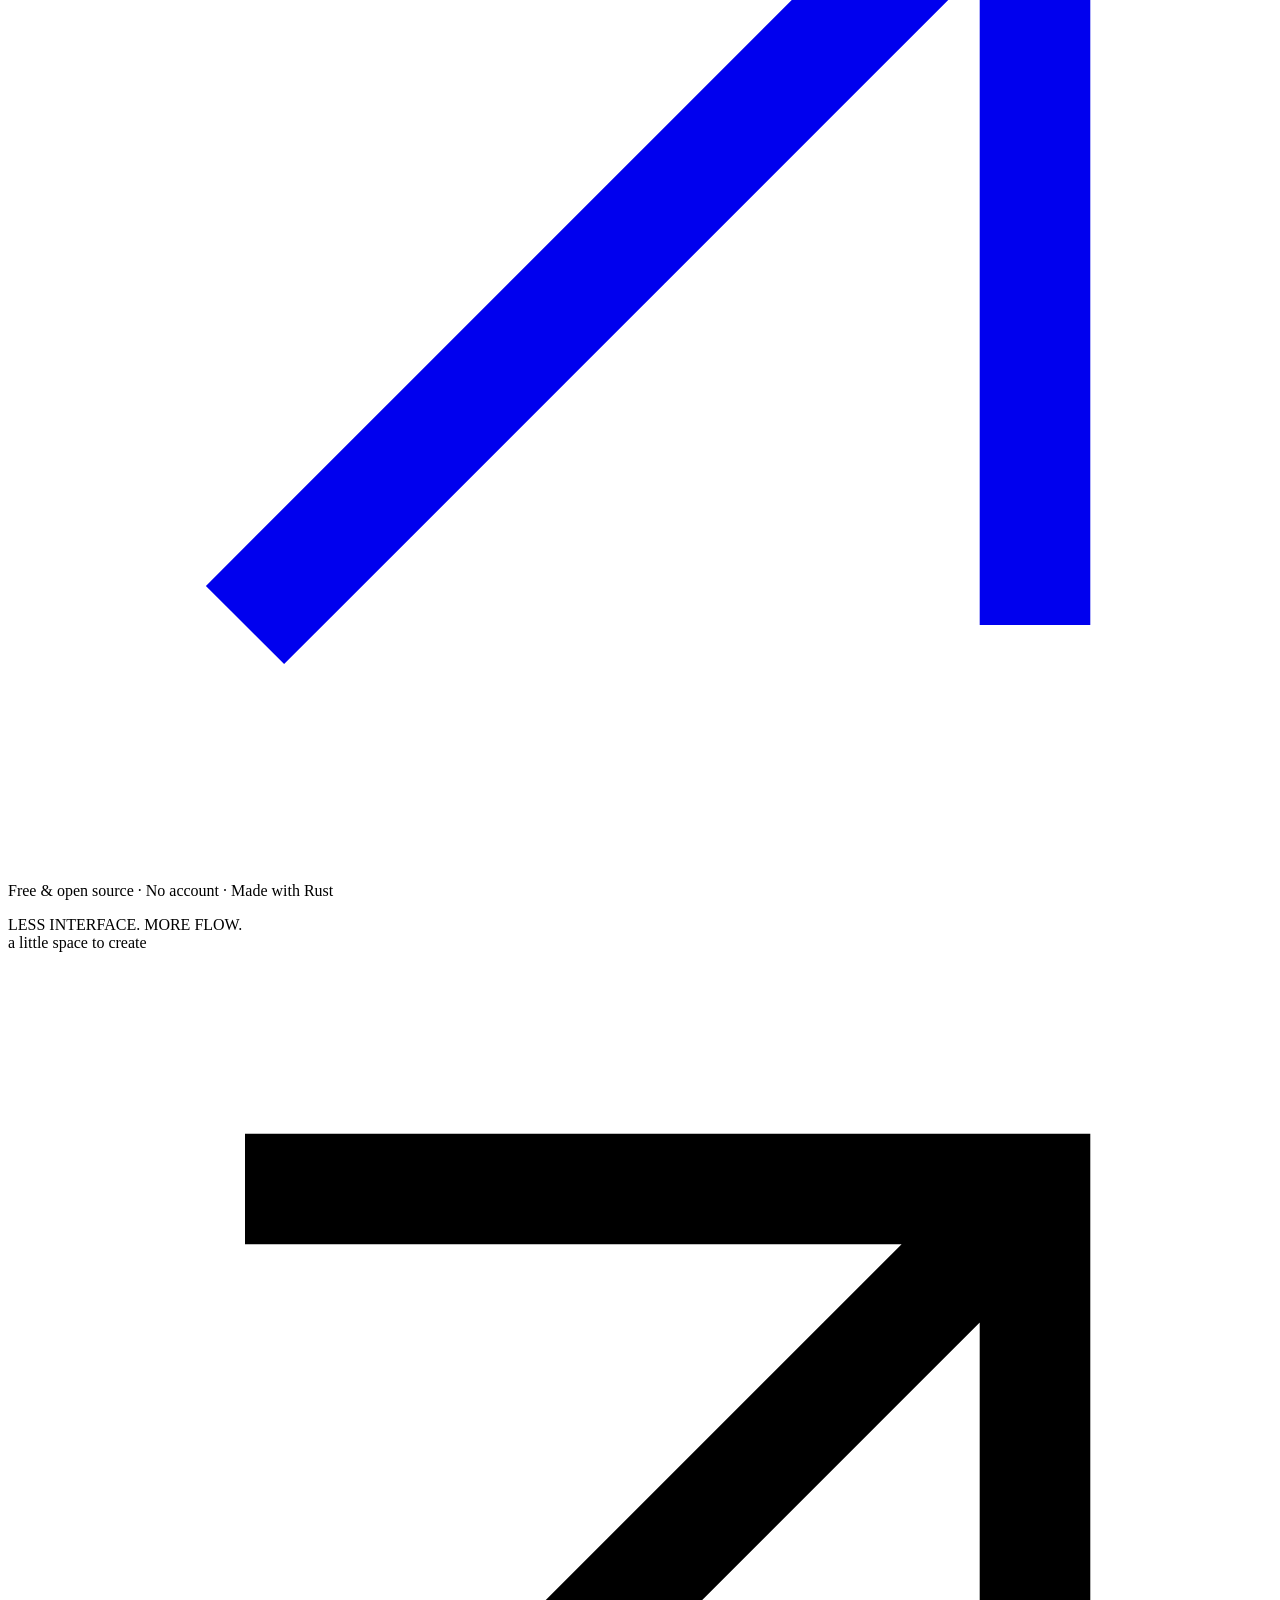
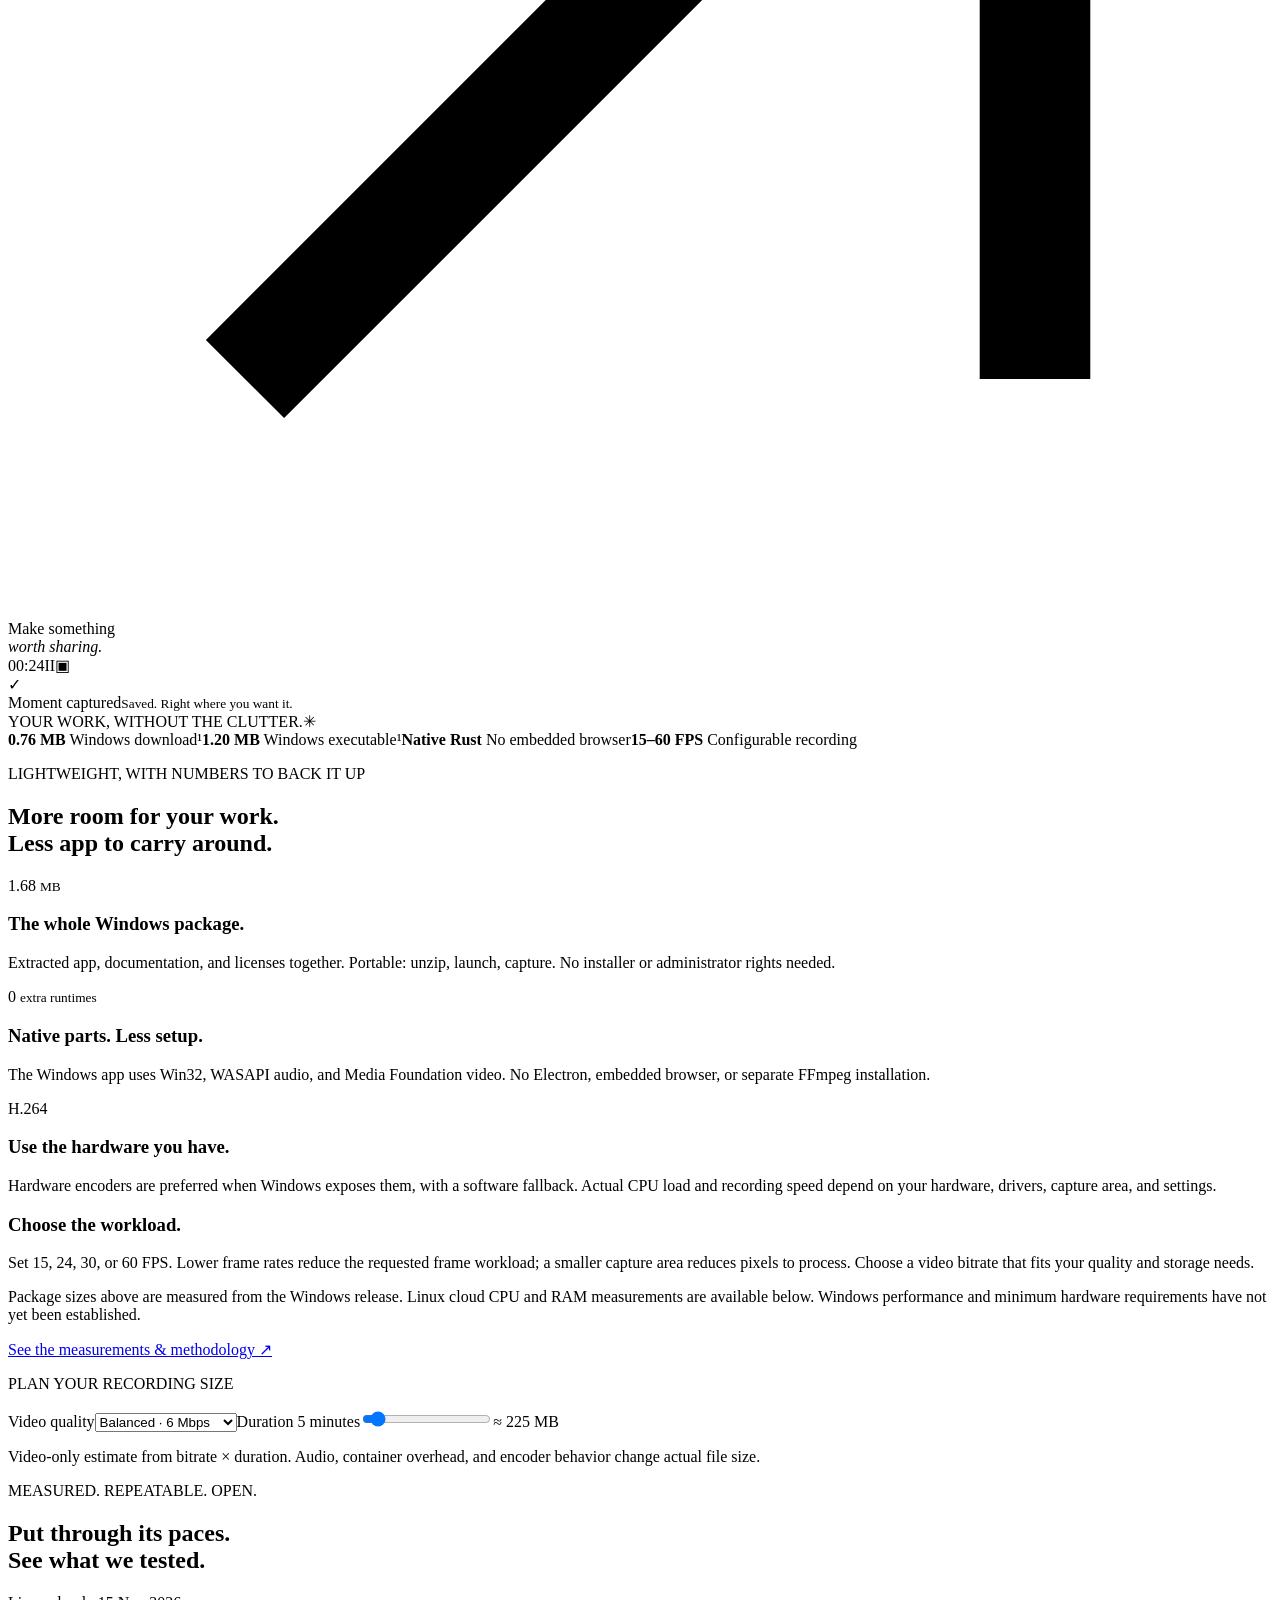
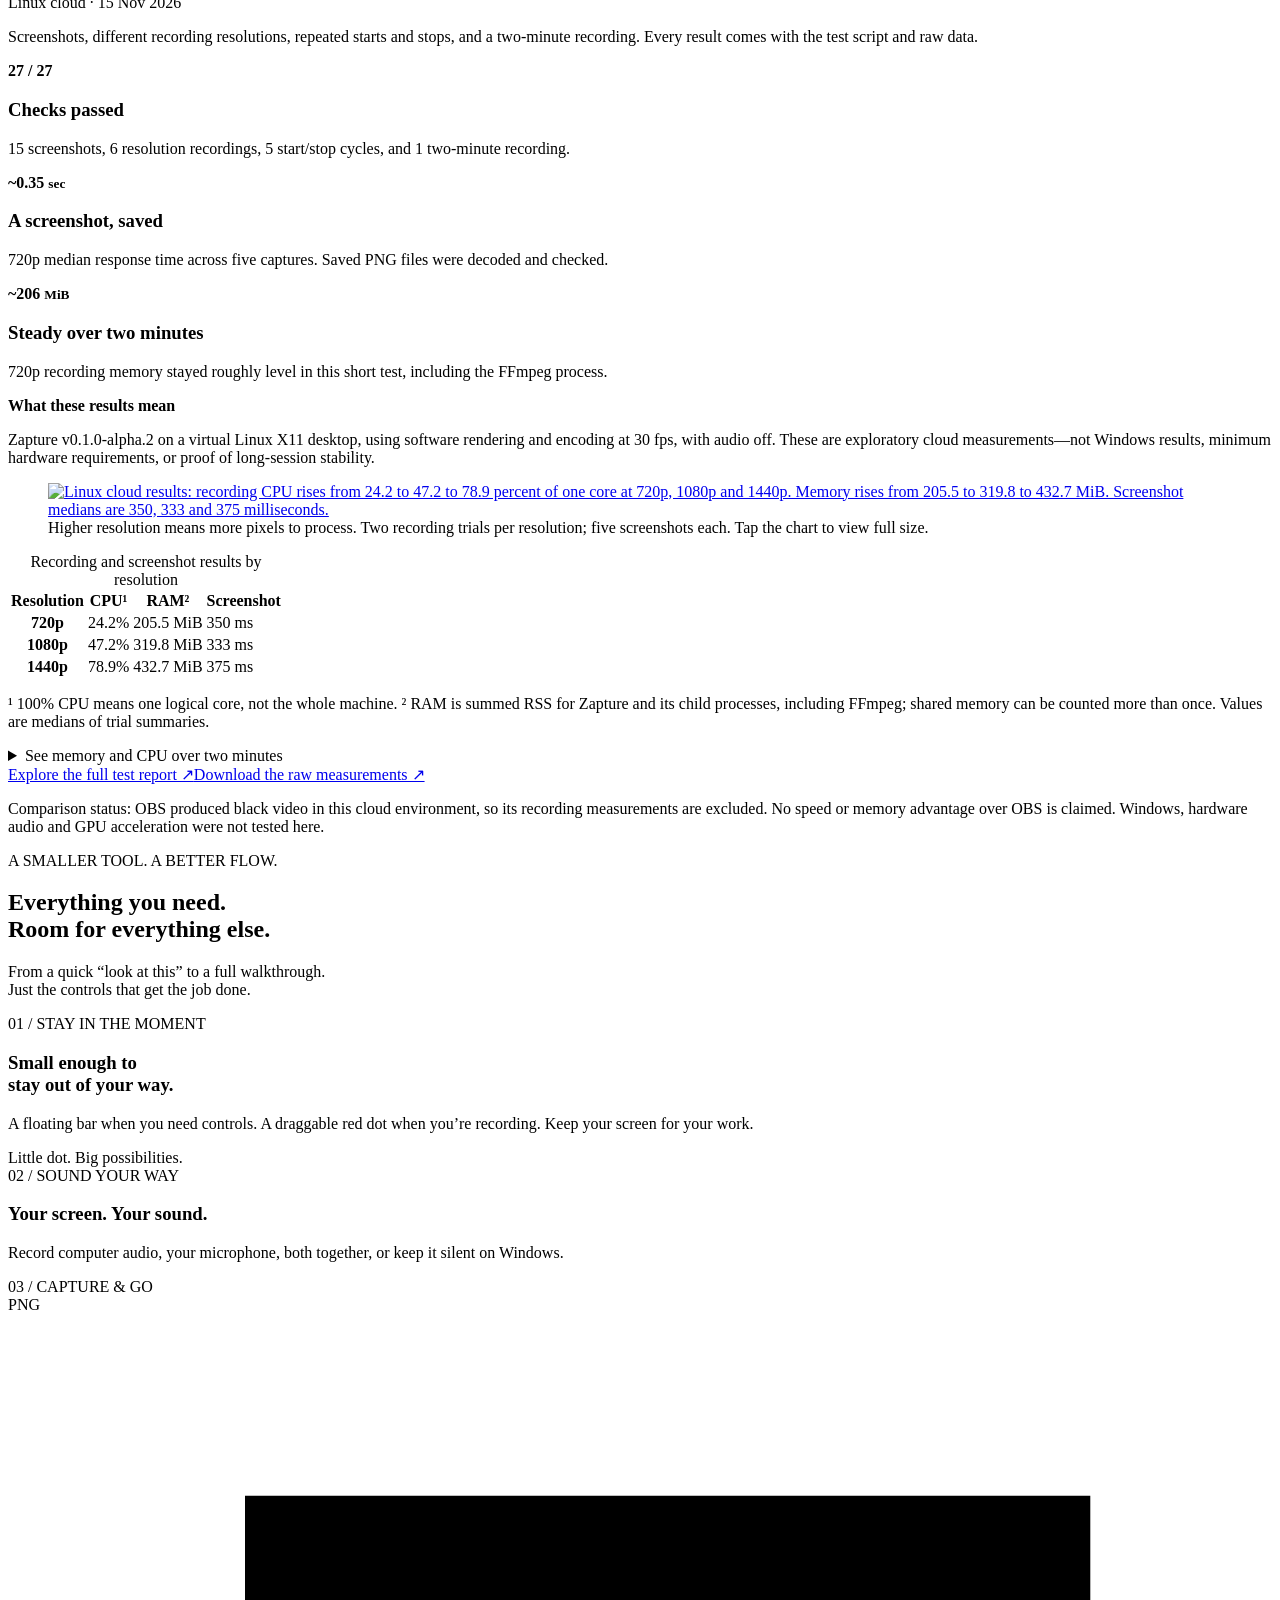
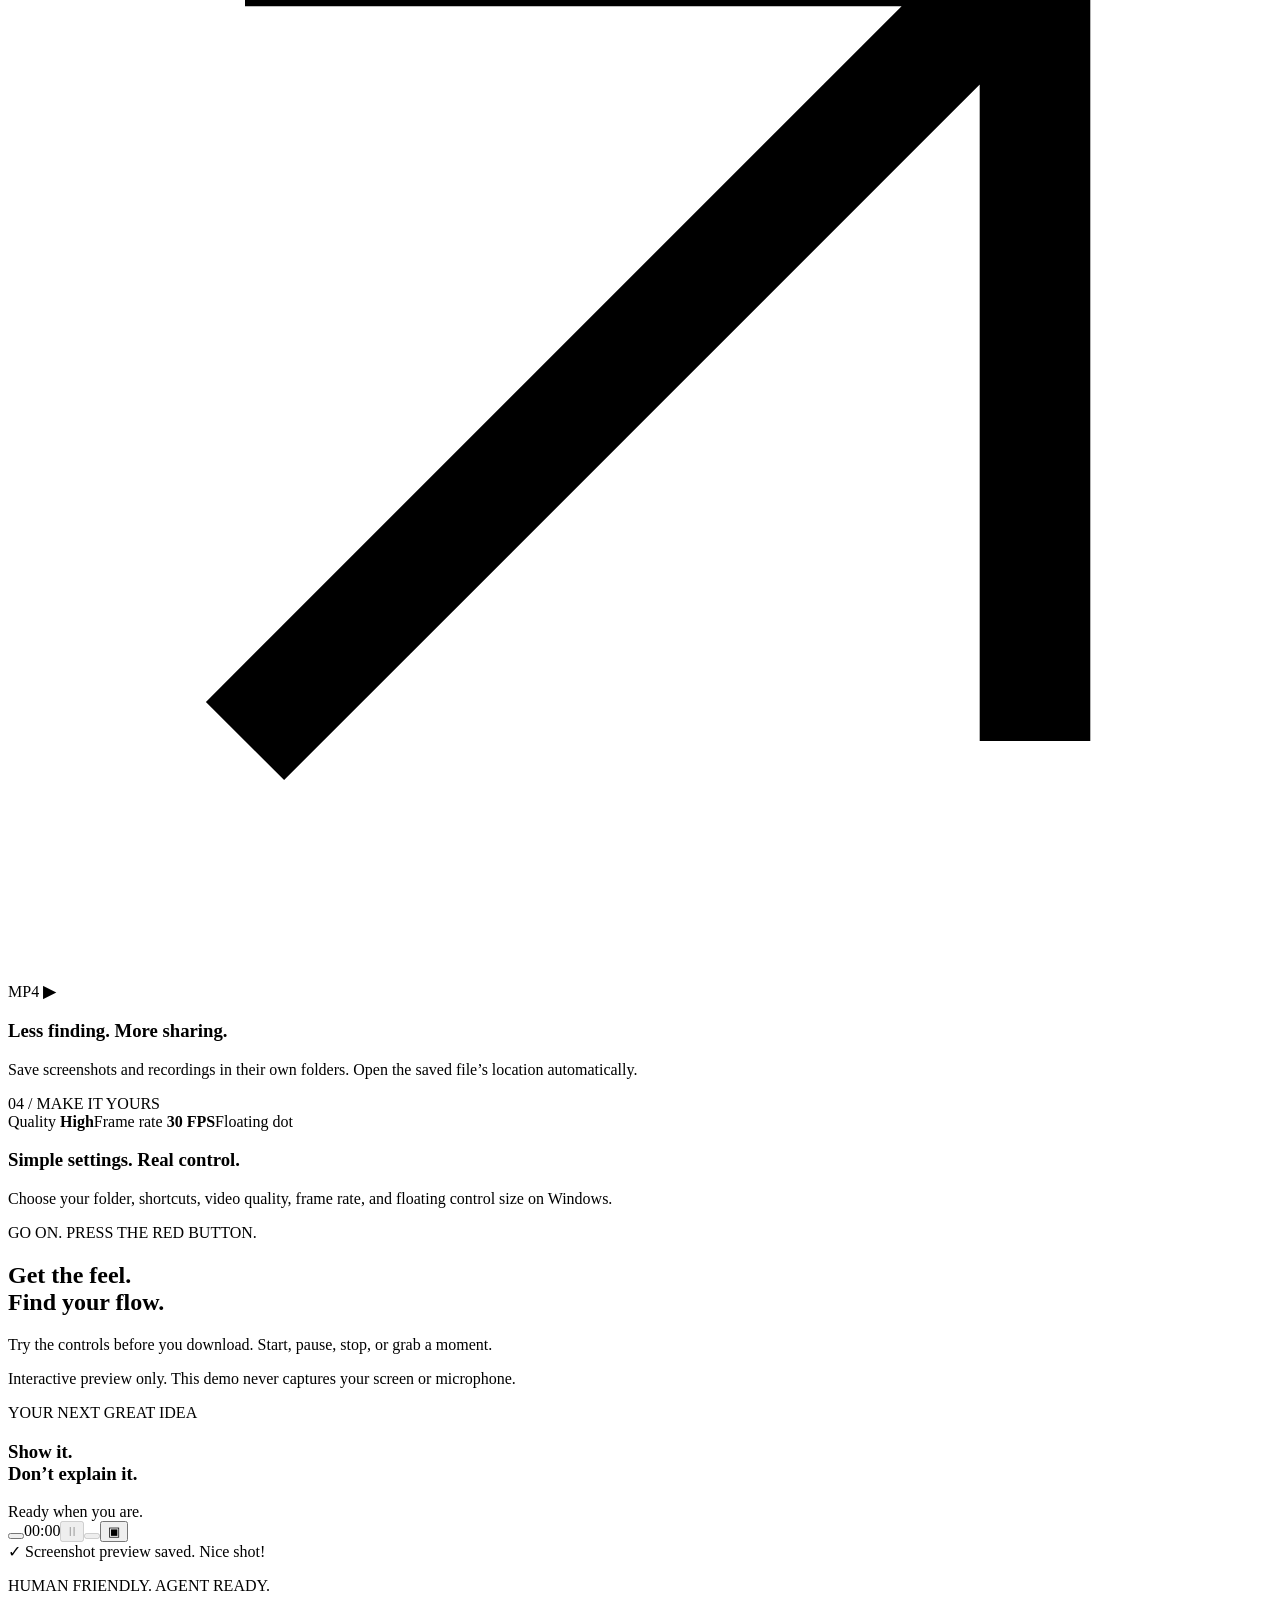
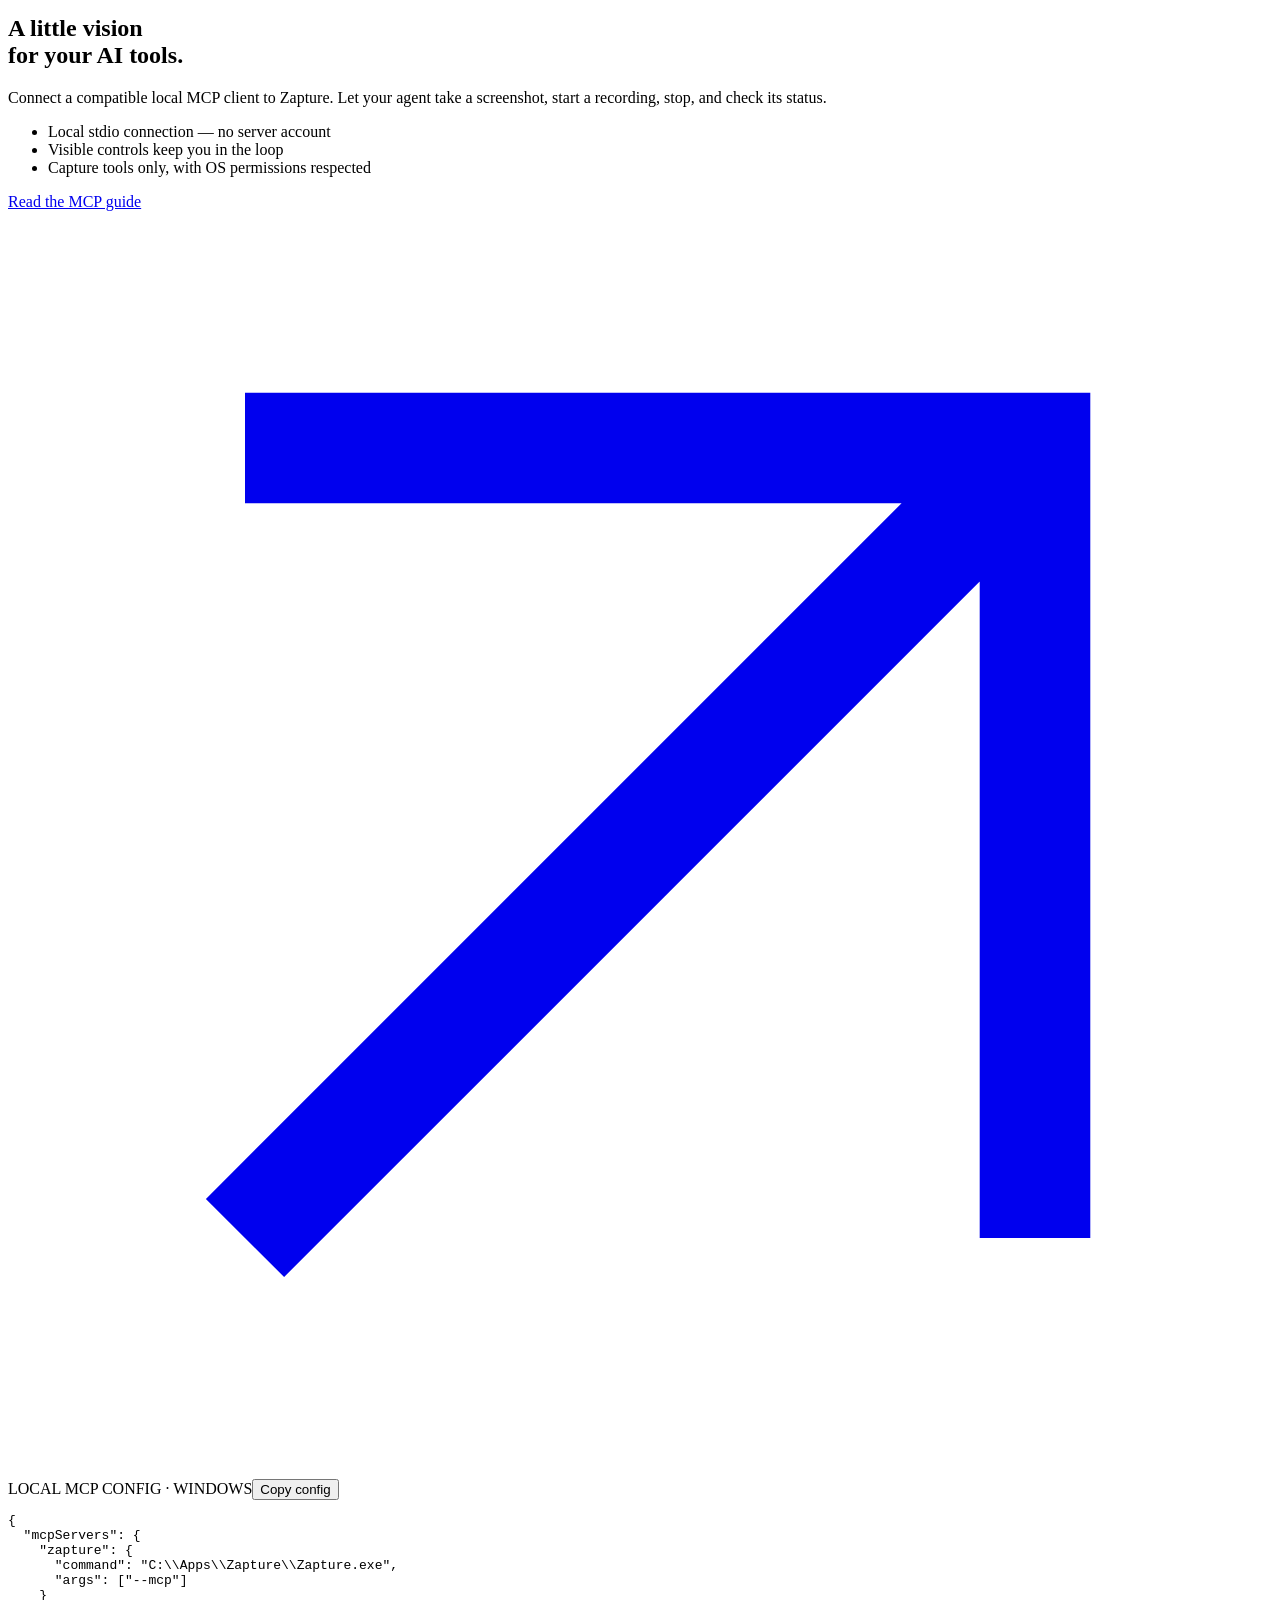
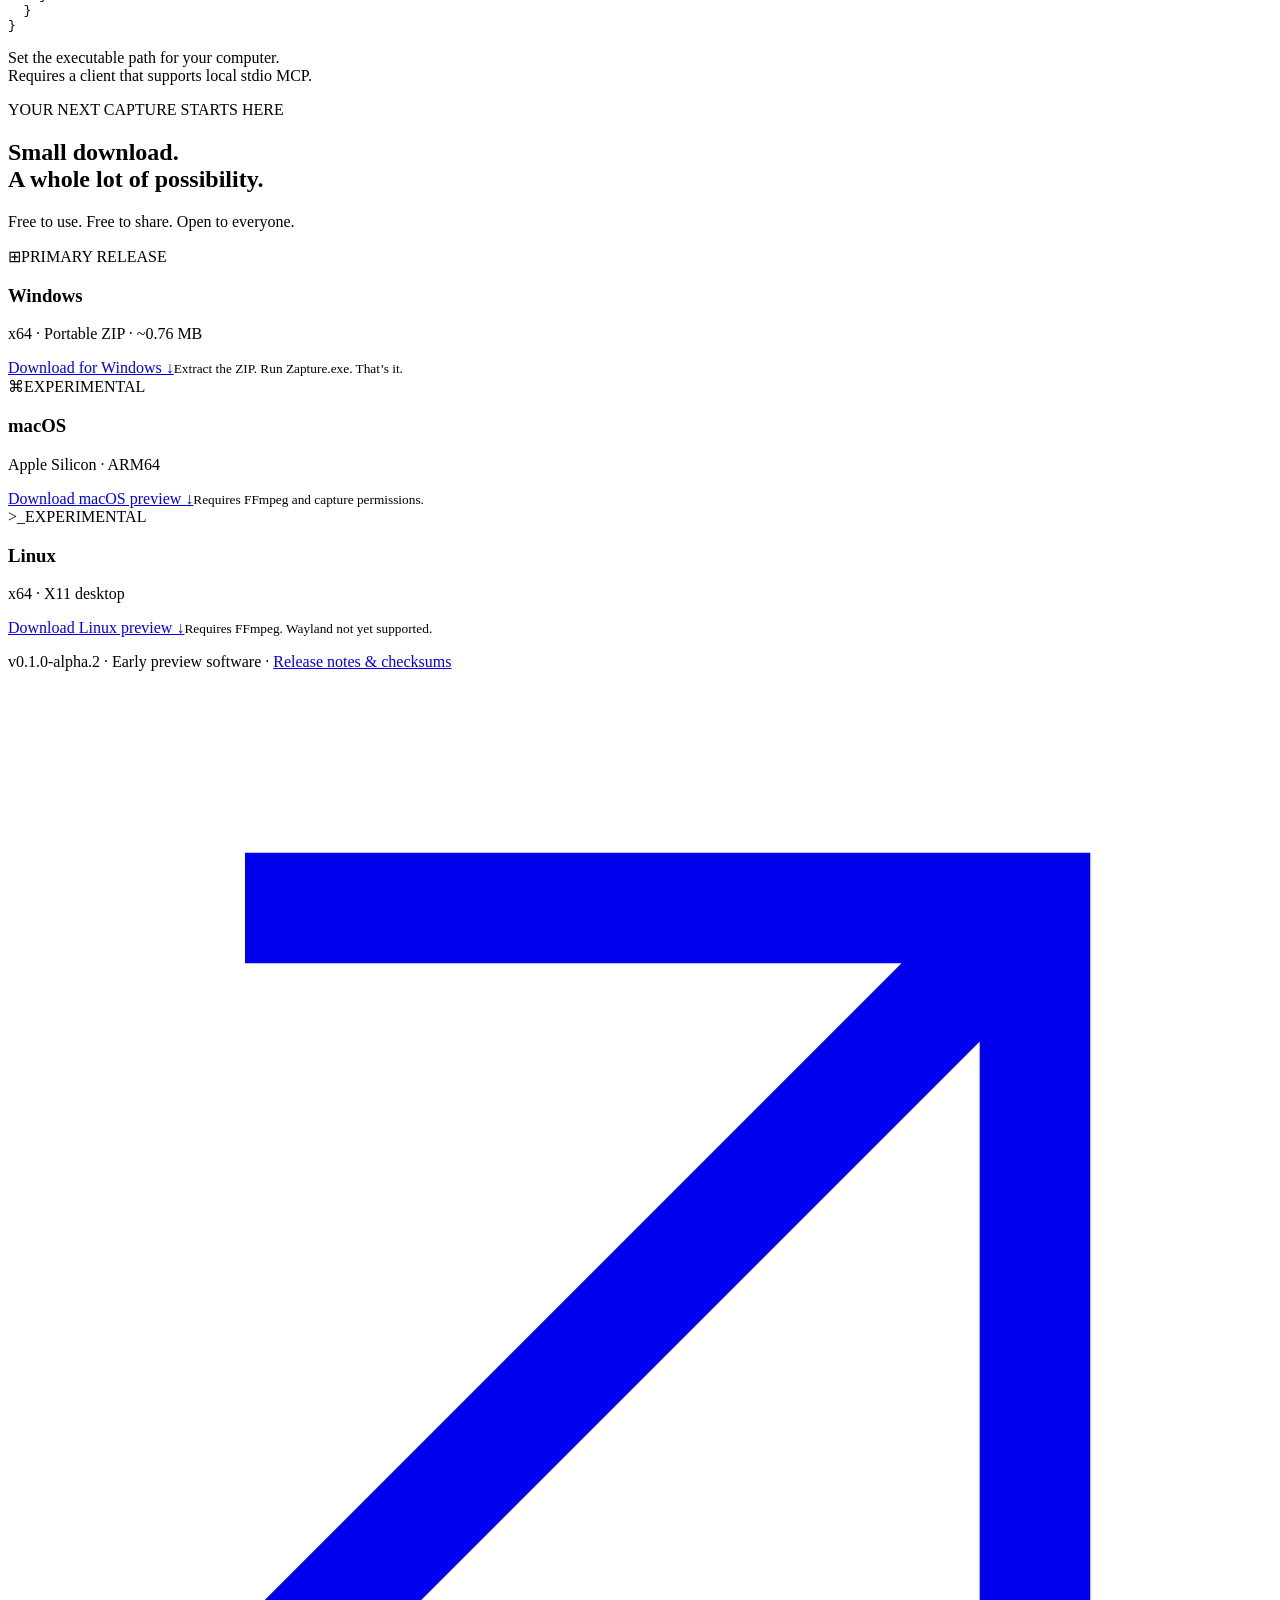
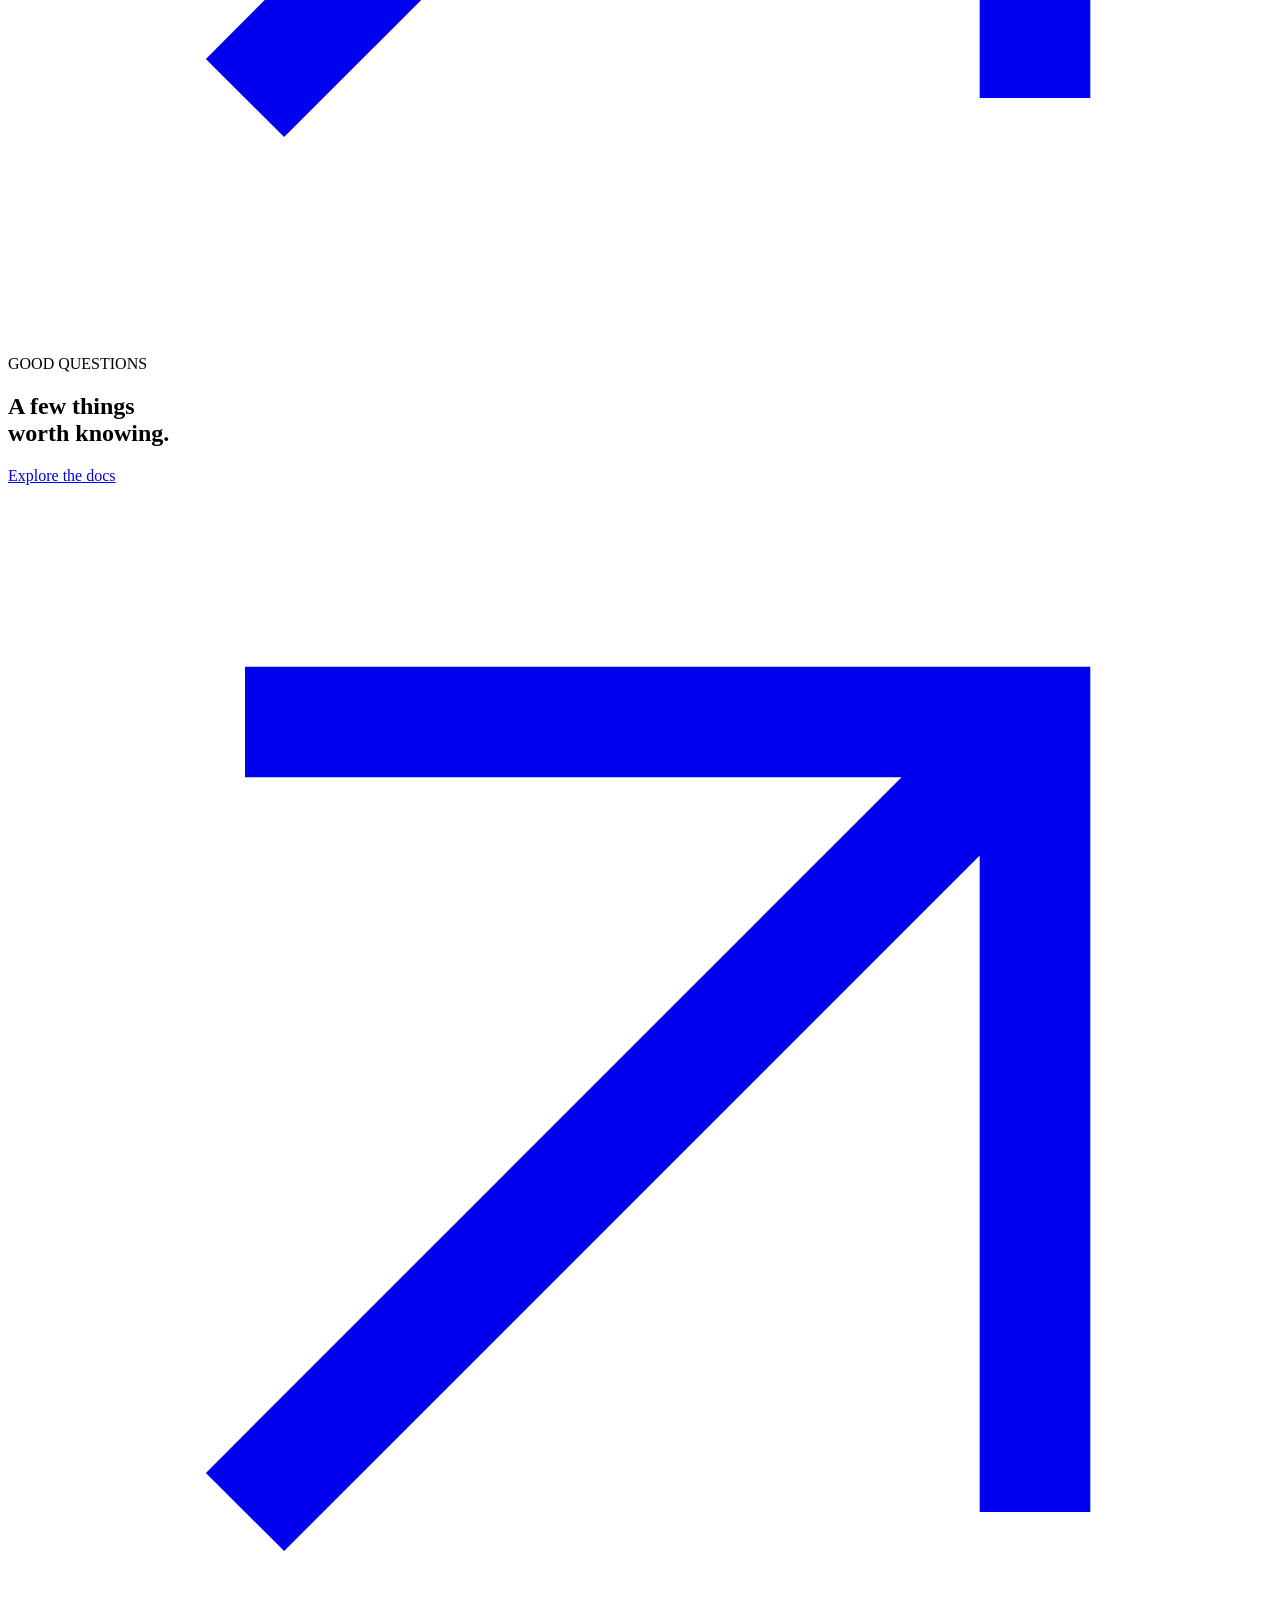
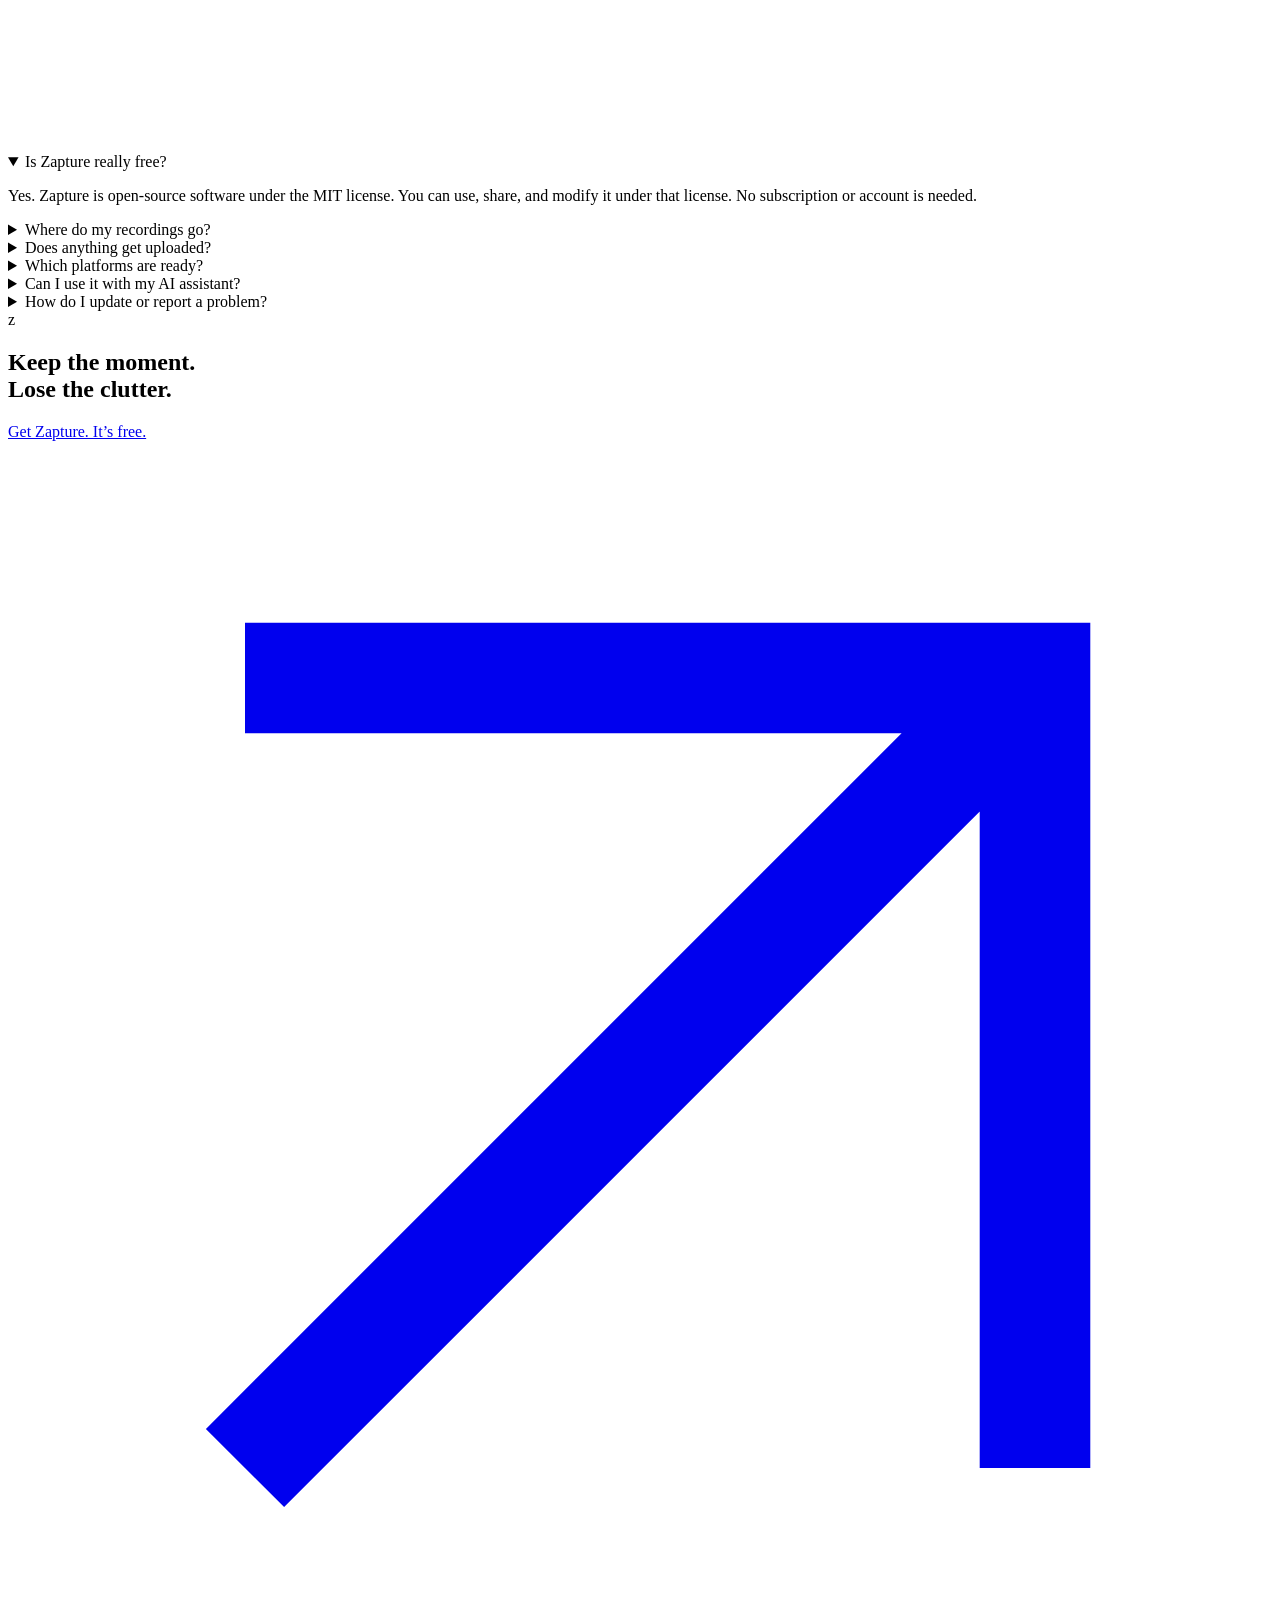
==== commit 948a31de: "Publish measured Linux benchmarks and charts on landing page" ====
--- a/website/index.html
+++ b/website/index.html
@@ -1,9 +1,20 @@
 <!doctype html>
-<html lang="en"><head><meta charset="utf-8"><meta name="viewport" content="width=device-width,initial-scale=1"><title>Zapture — Lightweight Rust Screen Recorder | 0.76 MB Download</title><meta name="description" content="A 0.76 MB Windows download. Zapture is a free native Rust screen recorder with hardware encoder support, adjustable FPS, screenshots, audio, and local MCP tools."><meta name="theme-color" content="#f7f6f2"><meta name="robots" content="index,follow,max-image-preview:large"><link rel="canonical" href="https://zapture.pythonanywhere.com/"><meta property="og:type" content="website"><meta property="og:site_name" content="Zapture"><meta property="og:title" content="Zapture — Your screen. One little dot."><meta property="og:description" content="A tiny, open-source screen recorder. Capture, save, and get back to what matters."><meta property="og:url" content="https://zapture.pythonanywhere.com/"><meta property="og:image" content="https://zapture.pythonanywhere.com/assets/social.png"><meta name="twitter:card" content="summary_large_image"><link rel="icon" type="image/svg+xml" href="/assets/icon.svg"><link rel="stylesheet" href="/assets/style.css"><script src="/assets/app.js" defer></script><script type="application/ld+json">{"@context":"https://schema.org","@type":"SoftwareApplication","name":"Zapture","applicationCategory":"MultimediaApplication","operatingSystem":"Windows; Linux (experimental); macOS (experimental)","softwareVersion":"0.1.0-alpha.2","description":"Free, open-source screen recorder and screenshot tool with floating controls and local MCP support.","url":"https://zapture.pythonanywhere.com/","downloadUrl":"https://github.com/Thanoon12k/Zapture/releases/tag/v0.1.0-alpha.2","license":"https://opensource.org/license/mit","offers":{"@type":"Offer","price":"0","priceCurrency":"USD"}}</script></head>
-<body><a class="skip" href="#main">Skip to content</a><header><a class="brand" href="/" aria-label="Zapture home"><span class="logo">z</span>zapture<span class="brand-dot">.</span></a><nav aria-label="Main navigation"><a href="#performance">Why so light?</a><a href="#playground">Try the feel</a><a href="#agents">For agents</a></nav><a class="nav-download" href="#download">Get Zapture <span><svg class="arrow-icon" viewBox="0 0 16 16" aria-hidden="true"><path d="M3 13 13 3M3 3h10v10" fill="none" stroke="currentColor" stroke-width="1.4"/></svg></span></a></header>
+<html lang="en"><head><meta charset="utf-8"><meta name="viewport" content="width=device-width,initial-scale=1"><title>Zapture — Lightweight Rust Screen Recorder | 0.76 MB Download</title><meta name="description" content="A 0.76 MB Windows download. Zapture is a free native Rust screen recorder with hardware encoder support, adjustable FPS, screenshots, audio, and local MCP tools."><meta name="theme-color" content="#f7f6f2"><meta name="robots" content="index,follow,max-image-preview:large"><link rel="canonical" href="https://zapture.pythonanywhere.com/"><meta property="og:type" content="website"><meta property="og:site_name" content="Zapture"><meta property="og:title" content="Zapture — Your screen. One little dot."><meta property="og:description" content="A tiny, open-source screen recorder. Capture, save, and get back to what matters."><meta property="og:url" content="https://zapture.pythonanywhere.com/"><meta property="og:image" content="https://zapture.pythonanywhere.com/assets/social.png"><meta name="twitter:card" content="summary_large_image"><link rel="icon" type="image/svg+xml" href="/assets/icon.svg"><link rel="stylesheet" href="/assets/style.css?v=benchmarks-20261115"><script src="/assets/app.js" defer></script><script type="application/ld+json">{"@context":"https://schema.org","@type":"SoftwareApplication","name":"Zapture","applicationCategory":"MultimediaApplication","operatingSystem":"Windows; Linux (experimental); macOS (experimental)","softwareVersion":"0.1.0-alpha.2","description":"Free, open-source screen recorder and screenshot tool with floating controls and local MCP support.","url":"https://zapture.pythonanywhere.com/","downloadUrl":"https://github.com/Thanoon12k/Zapture/releases/tag/v0.1.0-alpha.2","license":"https://opensource.org/license/mit","offers":{"@type":"Offer","price":"0","priceCurrency":"USD"}}</script></head>
+<body><a class="skip" href="#main">Skip to content</a><header><a class="brand" href="/" aria-label="Zapture home"><span class="logo">z</span>zapture<span class="brand-dot">.</span></a><nav aria-label="Main navigation"><a href="#performance">Why so light?</a><a href="#benchmarks">Benchmarks</a><a href="#agents">For agents</a></nav><a class="nav-download" href="#download">Get Zapture <span><svg class="arrow-icon" viewBox="0 0 16 16" aria-hidden="true"><path d="M3 13 13 3M3 3h10v10" fill="none" stroke="currentColor" stroke-width="1.4"/></svg></span></a></header>
 <main id="main"><section class="hero"><div class="hero-copy"><a href="https://github.com/Thanoon12k/Zapture/releases/tag/v0.1.0-alpha.2" class="eyebrow"><span class="green-dot"></span> SMALL APP. FRESH RELEASE. <span><svg class="arrow-icon" viewBox="0 0 16 16" aria-hidden="true"><path d="M3 13 13 3M3 3h10v10" fill="none" stroke="currentColor" stroke-width="1.4"/></svg></span></a><h1>Small app.<br>Big <span class="serif">moments.</span><span class="red-period"></span></h1><p class="intro">A 0.76 MB download. Native Rust on Windows.<br>Record, screenshot, and save locally—with fewer steps between your idea and your capture.</p><div class="hero-actions"><a class="button dark" href="#download">Meet your new recorder <span>↓</span></a><a class="text-link" href="#playground">Take it for a spin <span><svg class="arrow-icon" viewBox="0 0 16 16" aria-hidden="true"><path d="M3 13 13 3M3 3h10v10" fill="none" stroke="currentColor" stroke-width="1.4"/></svg></span></a></div><p class="micro">Free & open source <span>·</span> No account <span>·</span> Made with Rust</p></div><div class="hero-art" aria-label="Illustration of Zapture floating recording controls"><div class="orbit orbit-one"></div><div class="orbit orbit-two"></div><span class="art-label top-label">LESS INTERFACE. MORE FLOW.</span><div class="glass-scene"><div class="scene-head"><span><i></i><i></i><i></i></span><span>a little space to create</span><span><svg class="arrow-icon" viewBox="0 0 16 16" aria-hidden="true"><path d="M3 13 13 3M3 3h10v10" fill="none" stroke="currentColor" stroke-width="1.4"/></svg></span></div><div class="abstract"><div class="shape shape-one"></div><div class="shape shape-two"></div><div class="shape shape-three"></div><span class="scene-text">Make something<br><em>worth sharing.</em></span></div><div class="selection"><b></b><b></b><b></b><b></b></div></div><div class="floating-toolbar"><span class="record-icon"></span><span class="timer">00:24</span><span class="divider"></span><span>II</span><span class="square"></span><span class="divider"></span><span class="camera">▣</span></div><div class="saved-pill"><span>✓</span><div>Moment captured<small>Saved. Right where you want it.</small></div></div><span class="art-label bottom-label">YOUR WORK, WITHOUT THE CLUTTER.</span><span class="floating-star">✳︎</span></div></section>
 <div class="proof-strip"><span><strong>0.76 MB</strong> Windows download¹</span><span><strong>1.20 MB</strong> Windows executable¹</span><span><strong>Native Rust</strong> No embedded browser</span><span><strong>15–60 FPS</strong> Configurable recording</span></div>
-<section class="section performance" id="performance"><div class="section-heading"><p class="kicker">LIGHTWEIGHT, WITH NUMBERS TO BACK IT UP</p><h2>More room for your work.<br><span class="muted">Less app to carry around.</span></h2></div><div class="performance-grid"><article><span class="perf-value">1.68 <small>MB</small></span><h3>The whole Windows package.</h3><p>Extracted app, documentation, and licenses together. Portable: unzip, launch, capture. No installer or administrator rights needed.</p></article><article><span class="perf-value">0 <small>extra runtimes</small></span><h3>Native parts. Less setup.</h3><p>The Windows app uses Win32, WASAPI audio, and Media Foundation video. No Electron, embedded browser, or separate FFmpeg installation.</p></article><article><span class="perf-value">H.264</span><h3>Use the hardware you have.</h3><p>Hardware encoders are preferred when Windows exposes them, with a software fallback. Actual CPU load and recording speed depend on your hardware, drivers, capture area, and settings.</p></article></div><div class="performance-bottom"><div><h3>Choose the workload.</h3><p>Set 15, 24, 30, or 60 FPS. Lower frame rates reduce the requested frame workload; a smaller capture area reduces pixels to process. Choose a video bitrate that fits your quality and storage needs.</p><p class="benchmark-note">Package sizes are measured from the published release. CPU usage, RAM, startup time, and sustained FPS have not yet been benchmarked. No minimum RAM or GPU specification has been established.</p><a class="text-link" href="https://github.com/Thanoon12k/Zapture/blob/main/docs/performance.md">See the measurements & methodology ↗</a></div><div class="size-estimator"><p class="kicker">PLAN YOUR RECORDING SIZE</p><label for="video-bitrate">Video quality</label><select id="video-bitrate"><option value="2.5">Small file · 2.5 Mbps</option><option value="6" selected>Balanced · 6 Mbps</option><option value="12">High · 12 Mbps</option><option value="20">Very high · 20 Mbps</option></select><label for="video-minutes">Duration <span id="minutes-label">5 minutes</span></label><input type="range" id="video-minutes" min="1" max="60" value="5"><output id="size-result" for="video-bitrate video-minutes">≈ 225 MB</output><p>Video-only estimate from bitrate × duration. Audio, container overhead, and encoder behavior change actual file size.</p></div></div></section><section class="section features" id="features"><div class="section-heading"><p class="kicker">A SMALLER TOOL. A BETTER FLOW.</p><h2>Everything you need.<br><span class="muted">Room for everything else.</span></h2><p>From a quick “look at this” to a full walkthrough.<br>Just the controls that get the job done.</p></div><div class="feature-grid"><article class="feature feature-wide"><div><span class="feature-number">01 / STAY IN THE MOMENT</span><h3>Small enough to<br>stay out of your way.</h3><p>A floating bar when you need controls. A draggable red dot when you’re recording. Keep your screen for your work.</p></div><div class="mini-stage"><div class="mini-window"><div></div><div></div><div></div></div><div class="big-dot"><span></span></div><span class="mini-caption">Little dot. Big possibilities.</span></div></article><article class="feature peach"><span class="feature-number">02 / SOUND YOUR WAY</span><div class="wave" aria-hidden="true"><i></i><i></i><i></i><i></i><i></i><i></i><i></i><i></i><i></i><i></i><i></i><i></i></div><h3>Your screen. Your sound.</h3><p>Record computer audio, your microphone, both together, or keep it silent on Windows.</p></article><article class="feature"><span class="feature-number">03 / CAPTURE & GO</span><div class="file-art"><span>PNG <b><svg class="arrow-icon" viewBox="0 0 16 16" aria-hidden="true"><path d="M3 13 13 3M3 3h10v10" fill="none" stroke="currentColor" stroke-width="1.4"/></svg></b></span><span>MP4 <b>▶</b></span></div><h3>Less finding. More sharing.</h3><p>Save screenshots and recordings in their own folders. Open the saved file’s location automatically.</p></article><article class="feature mint"><span class="feature-number">04 / MAKE IT YOURS</span><div class="setting-art"><span>Quality <b>High</b></span><span>Frame rate <b>30 FPS</b></span><span>Floating dot <i></i></span></div><h3>Simple settings. Real control.</h3><p>Choose your folder, shortcuts, video quality, frame rate, and floating control size on Windows.</p></article></div></section>
+<section class="section performance" id="performance"><div class="section-heading"><p class="kicker">LIGHTWEIGHT, WITH NUMBERS TO BACK IT UP</p><h2>More room for your work.<br><span class="muted">Less app to carry around.</span></h2></div><div class="performance-grid"><article><span class="perf-value">1.68 <small>MB</small></span><h3>The whole Windows package.</h3><p>Extracted app, documentation, and licenses together. Portable: unzip, launch, capture. No installer or administrator rights needed.</p></article><article><span class="perf-value">0 <small>extra runtimes</small></span><h3>Native parts. Less setup.</h3><p>The Windows app uses Win32, WASAPI audio, and Media Foundation video. No Electron, embedded browser, or separate FFmpeg installation.</p></article><article><span class="perf-value">H.264</span><h3>Use the hardware you have.</h3><p>Hardware encoders are preferred when Windows exposes them, with a software fallback. Actual CPU load and recording speed depend on your hardware, drivers, capture area, and settings.</p></article></div><div class="performance-bottom"><div><h3>Choose the workload.</h3><p>Set 15, 24, 30, or 60 FPS. Lower frame rates reduce the requested frame workload; a smaller capture area reduces pixels to process. Choose a video bitrate that fits your quality and storage needs.</p><p class="benchmark-note">Package sizes above are measured from the Windows release. Linux cloud CPU and RAM measurements are available below. Windows performance and minimum hardware requirements have not yet been established.</p><a class="text-link" href="https://github.com/Thanoon12k/Zapture/blob/main/docs/performance.md">See the measurements & methodology ↗</a></div><div class="size-estimator"><p class="kicker">PLAN YOUR RECORDING SIZE</p><label for="video-bitrate">Video quality</label><select id="video-bitrate"><option value="2.5">Small file · 2.5 Mbps</option><option value="6" selected>Balanced · 6 Mbps</option><option value="12">High · 12 Mbps</option><option value="20">Very high · 20 Mbps</option></select><label for="video-minutes">Duration <span id="minutes-label">5 minutes</span></label><input type="range" id="video-minutes" min="1" max="60" value="5"><output id="size-result" for="video-bitrate video-minutes">≈ 225 MB</output><p>Video-only estimate from bitrate × duration. Audio, container overhead, and encoder behavior change actual file size.</p></div></div></section><section class="section benchmarks" id="benchmarks" aria-labelledby="benchmarks-title">
+<div class="bench-heading"><div><p class="kicker">MEASURED. REPEATABLE. OPEN.</p><h2 id="benchmarks-title">Put through its paces.<br><span class="muted">See what we tested.</span></h2></div><span class="bench-badge">Linux cloud · 15 Nov 2026</span></div>
+<p class="bench-intro">Screenshots, different recording resolutions, repeated starts and stops, and a two-minute recording. Every result comes with the test script and raw data.</p>
+<div class="bench-cards"><article><strong>27 / 27</strong><h3>Checks passed</h3><p>15 screenshots, 6 resolution recordings, 5 start/stop cycles, and 1 two-minute recording.</p></article><article><strong>~0.35 <small>sec</small></strong><h3>A screenshot, saved</h3><p>720p median response time across five captures. Saved PNG files were decoded and checked.</p></article><article><strong>~206 <small>MiB</small></strong><h3>Steady over two minutes</h3><p>720p recording memory stayed roughly level in this short test, including the FFmpeg process.</p></article></div>
+<div class="bench-context"><strong>What these results mean</strong><p>Zapture v0.1.0-alpha.2 on a virtual Linux X11 desktop, using software rendering and encoding at 30 fps, with audio off. These are exploratory cloud measurements—not Windows results, minimum hardware requirements, or proof of long-session stability.</p></div>
+<figure class="bench-chart"><a href="/assets/resolution-tests.svg" aria-label="Open full-size resolution and screenshot charts"><img src="/assets/resolution-tests.svg" width="1420" height="510" loading="lazy" alt="Linux cloud results: recording CPU rises from 24.2 to 47.2 to 78.9 percent of one core at 720p, 1080p and 1440p. Memory rises from 205.5 to 319.8 to 432.7 MiB. Screenshot medians are 350, 333 and 375 milliseconds."></a><figcaption>Higher resolution means more pixels to process. Two recording trials per resolution; five screenshots each. Tap the chart to view full size.</figcaption></figure>
+<div class="bench-table-wrap"><table class="bench-table"><caption>Recording and screenshot results by resolution</caption><thead><tr><th scope="col">Resolution</th><th scope="col">CPU¹</th><th scope="col">RAM²</th><th scope="col">Screenshot</th></tr></thead><tbody><tr><th scope="row">720p</th><td>24.2%</td><td>205.5 MiB</td><td>350 ms</td></tr><tr><th scope="row">1080p</th><td>47.2%</td><td>319.8 MiB</td><td>333 ms</td></tr><tr><th scope="row">1440p</th><td>78.9%</td><td>432.7 MiB</td><td>375 ms</td></tr></tbody></table></div>
+<p class="bench-footnote">¹ 100% CPU means one logical core, not the whole machine. ² RAM is summed RSS for Zapture and its child processes, including FFmpeg; shared memory can be counted more than once. Values are medians of trial summaries.</p>
+<details class="bench-details"><summary>See memory and CPU over two minutes</summary><figure class="bench-chart"><a href="/assets/sustained-test.svg" aria-label="Open full-size two-minute recording chart"><img src="/assets/sustained-test.svg" width="1100" height="600" loading="lazy" alt="Two-minute 720p recording: memory remains near 206 MiB; CPU fluctuates mostly between 20 and 30 percent of one core."></a><figcaption>First versus last approximately 10 seconds: 206.9 → 205.5 MiB median RSS. This short test cannot rule out a memory leak over hours.</figcaption></figure></details>
+<div class="bench-links"><a class="button dark" href="https://github.com/Thanoon12k/Zapture/tree/main/docs/benchmarks/linux-extended-2026-11-15">Explore the full test report ↗</a><a class="text-link" href="https://github.com/Thanoon12k/Zapture/blob/main/docs/benchmarks/linux-extended-2026-11-15/results.json">Download the raw measurements ↗</a></div>
+<p class="bench-footnote">Comparison status: OBS produced black video in this cloud environment, so its recording measurements are excluded. No speed or memory advantage over OBS is claimed. Windows, hardware audio and GPU acceleration were not tested here.</p>
+</section><section class="section features" id="features"><div class="section-heading"><p class="kicker">A SMALLER TOOL. A BETTER FLOW.</p><h2>Everything you need.<br><span class="muted">Room for everything else.</span></h2><p>From a quick “look at this” to a full walkthrough.<br>Just the controls that get the job done.</p></div><div class="feature-grid"><article class="feature feature-wide"><div><span class="feature-number">01 / STAY IN THE MOMENT</span><h3>Small enough to<br>stay out of your way.</h3><p>A floating bar when you need controls. A draggable red dot when you’re recording. Keep your screen for your work.</p></div><div class="mini-stage"><div class="mini-window"><div></div><div></div><div></div></div><div class="big-dot"><span></span></div><span class="mini-caption">Little dot. Big possibilities.</span></div></article><article class="feature peach"><span class="feature-number">02 / SOUND YOUR WAY</span><div class="wave" aria-hidden="true"><i></i><i></i><i></i><i></i><i></i><i></i><i></i><i></i><i></i><i></i><i></i><i></i></div><h3>Your screen. Your sound.</h3><p>Record computer audio, your microphone, both together, or keep it silent on Windows.</p></article><article class="feature"><span class="feature-number">03 / CAPTURE & GO</span><div class="file-art"><span>PNG <b><svg class="arrow-icon" viewBox="0 0 16 16" aria-hidden="true"><path d="M3 13 13 3M3 3h10v10" fill="none" stroke="currentColor" stroke-width="1.4"/></svg></b></span><span>MP4 <b>▶</b></span></div><h3>Less finding. More sharing.</h3><p>Save screenshots and recordings in their own folders. Open the saved file’s location automatically.</p></article><article class="feature mint"><span class="feature-number">04 / MAKE IT YOURS</span><div class="setting-art"><span>Quality <b>High</b></span><span>Frame rate <b>30 FPS</b></span><span>Floating dot <i></i></span></div><h3>Simple settings. Real control.</h3><p>Choose your folder, shortcuts, video quality, frame rate, and floating control size on Windows.</p></article></div></section>
 <section class="play-section" id="playground"><div class="play-copy"><p class="kicker">GO ON. PRESS THE RED BUTTON.</p><h2>Get the feel.<br><span class="serif">Find your flow.</span></h2><p>Try the controls before you download. Start, pause, stop, or grab a moment.</p><p class="demo-disclaimer">Interactive preview only. This demo never captures your screen or microphone.</p></div><div class="play-area"><div class="demo-canvas"><span class="demo-tag">YOUR NEXT GREAT IDEA</span><h3>Show it.<br>Don’t explain it.</h3><div class="demo-rings"></div><span id="demo-state" role="status" aria-live="polite">Ready when you are.</span></div><div class="demo-toolbar"><button id="record" aria-label="Start recording demo"><span class="record-icon"></span></button><span id="demo-time">00:00</span><button id="pause" disabled aria-label="Pause recording demo">II</button><button id="stop" disabled aria-label="Stop recording demo"><span class="square"></span></button><span class="divider"></span><button id="shot" aria-label="Take demo screenshot">▣</button></div><div class="demo-toast" id="demo-toast" role="status">✓ Screenshot preview saved. Nice shot!</div></div></section>
 <section class="section agents" id="agents"><div><p class="kicker">HUMAN FRIENDLY. AGENT READY.</p><h2>A little vision<br>for your <span class="serif">AI tools.</span></h2><p>Connect a compatible local MCP client to Zapture. Let your agent take a screenshot, start a recording, stop, and check its status.</p><ul><li>Local stdio connection — no server account</li><li>Visible controls keep you in the loop</li><li>Capture tools only, with OS permissions respected</li></ul><a class="text-link" href="https://github.com/Thanoon12k/Zapture/blob/main/docs/mcp.md">Read the MCP guide <svg class="arrow-icon" viewBox="0 0 16 16" aria-hidden="true"><path d="M3 13 13 3M3 3h10v10" fill="none" stroke="currentColor" stroke-width="1.4"/></svg></a></div><div class="code-panel"><div class="code-head"><span><i class="green-dot"></i> LOCAL MCP CONFIG · WINDOWS</span><button id="copy-config">Copy config</button></div><pre><code id="mcp-code">{
   "mcpServers": {
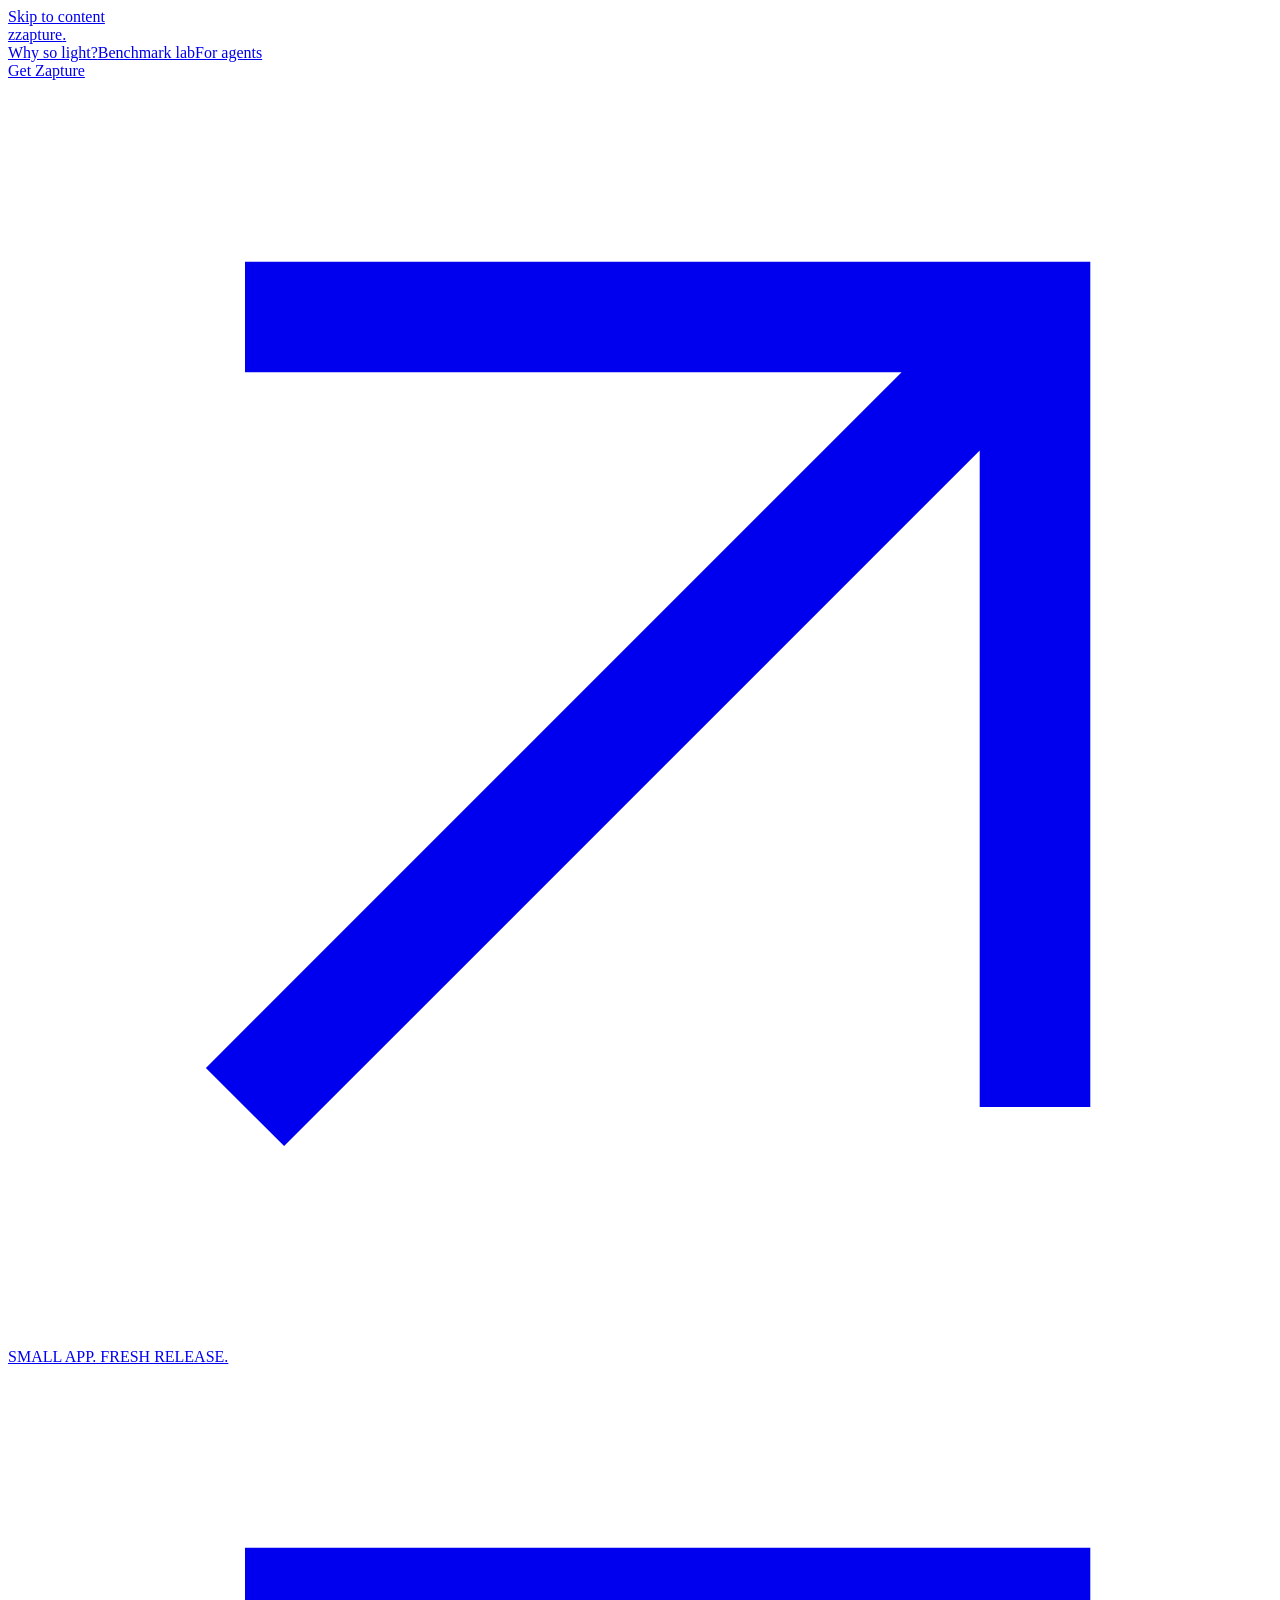
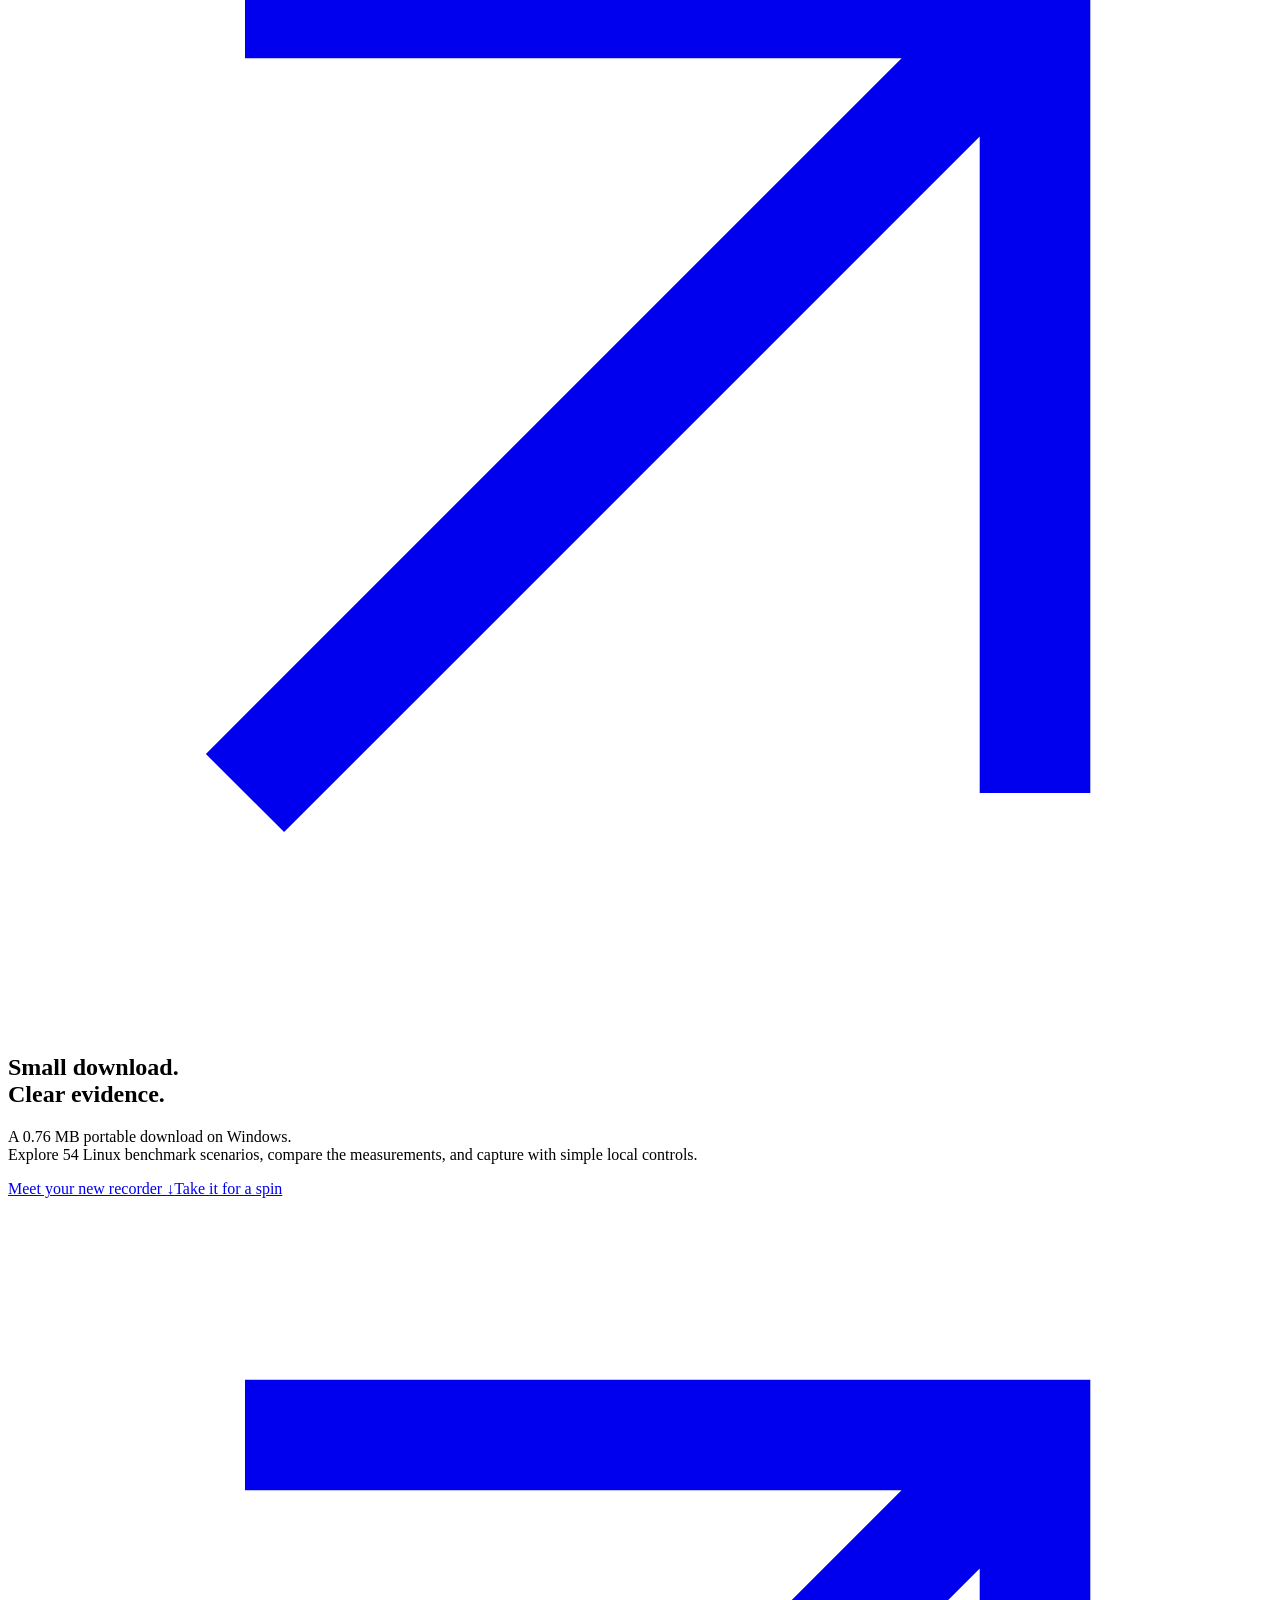
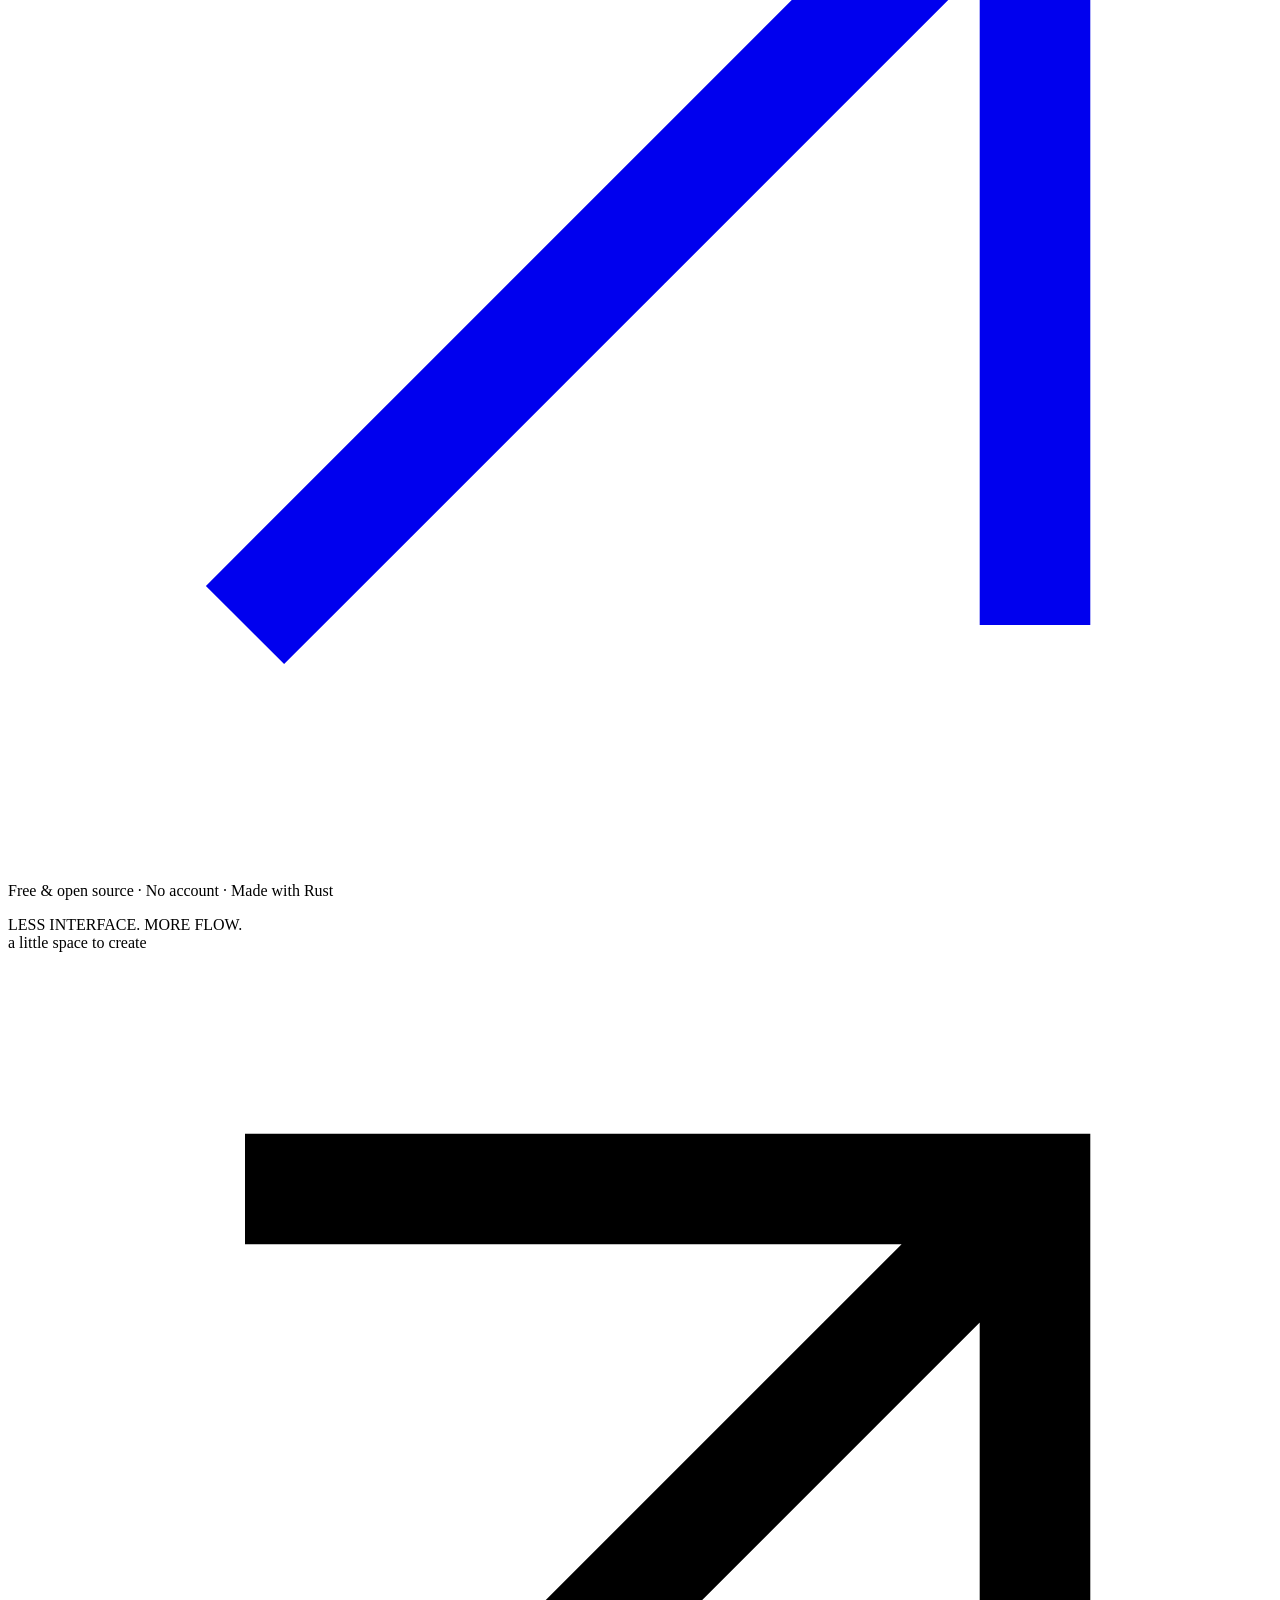
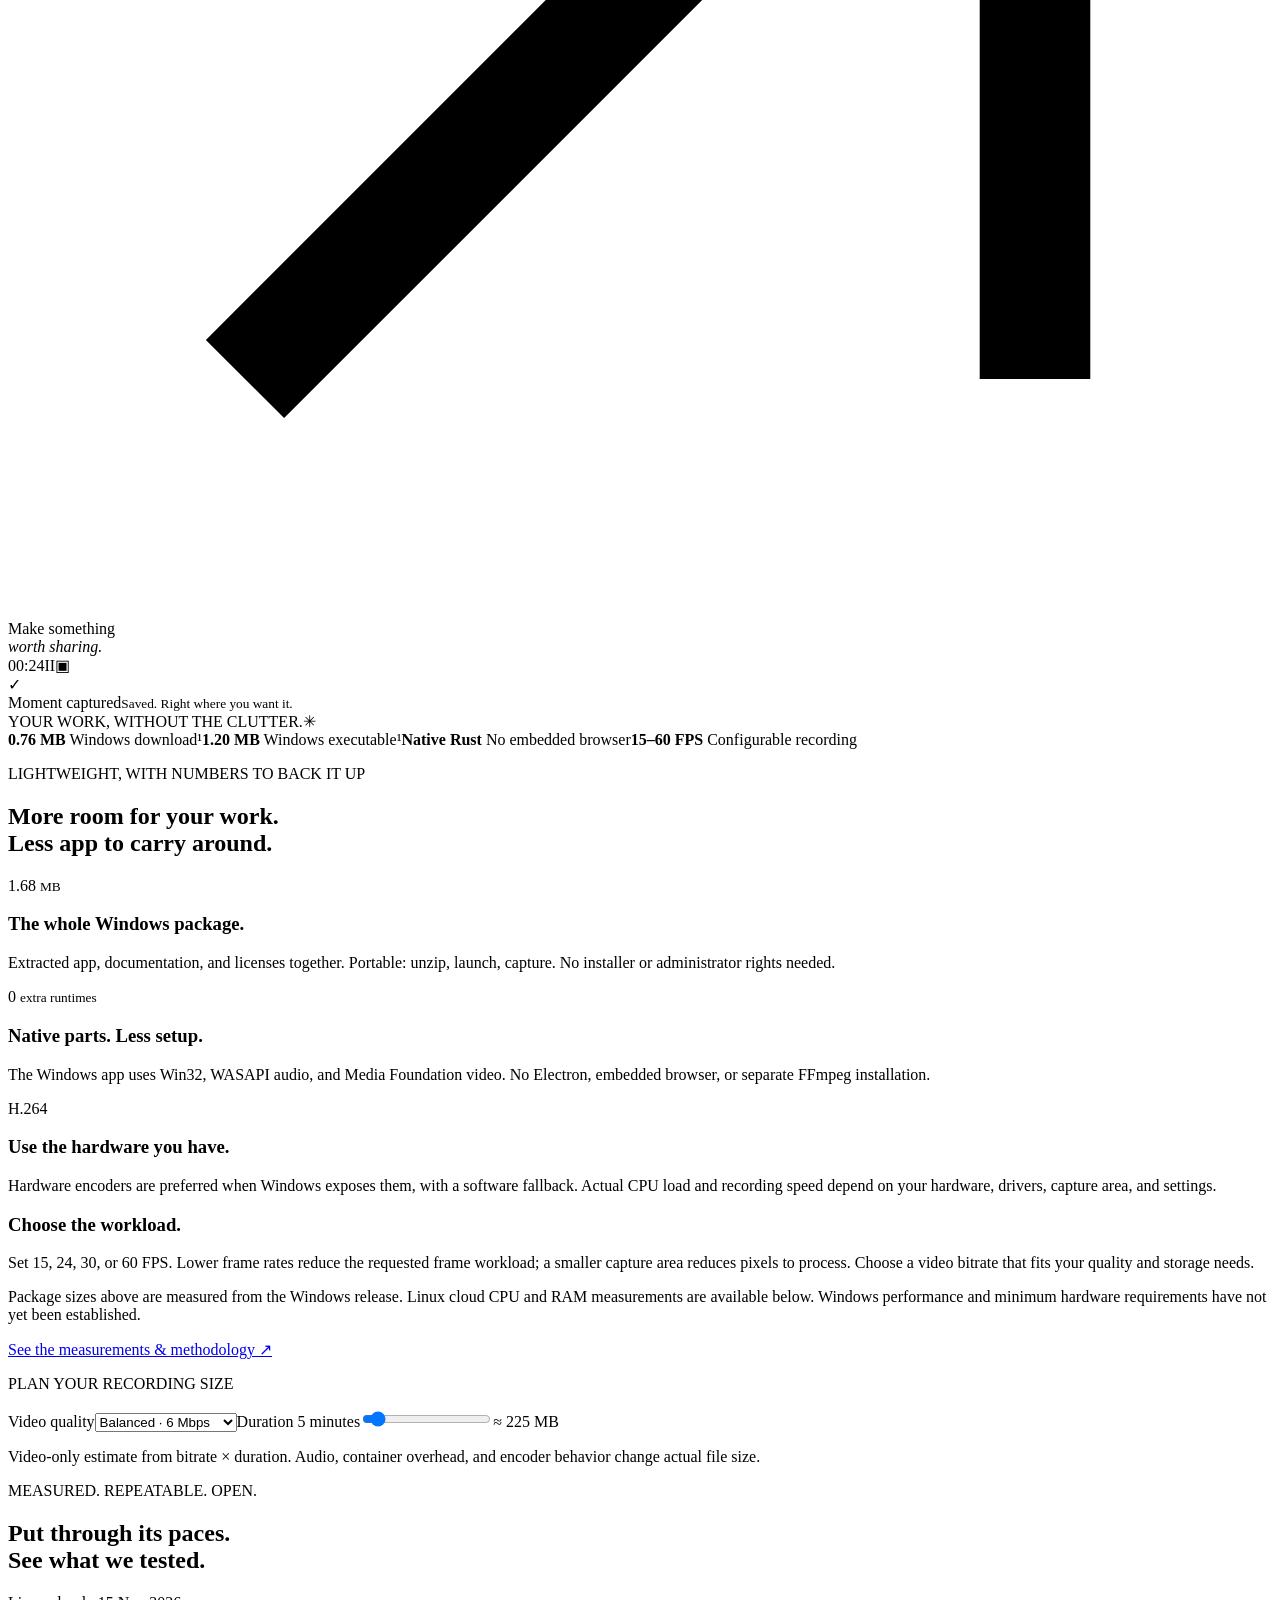
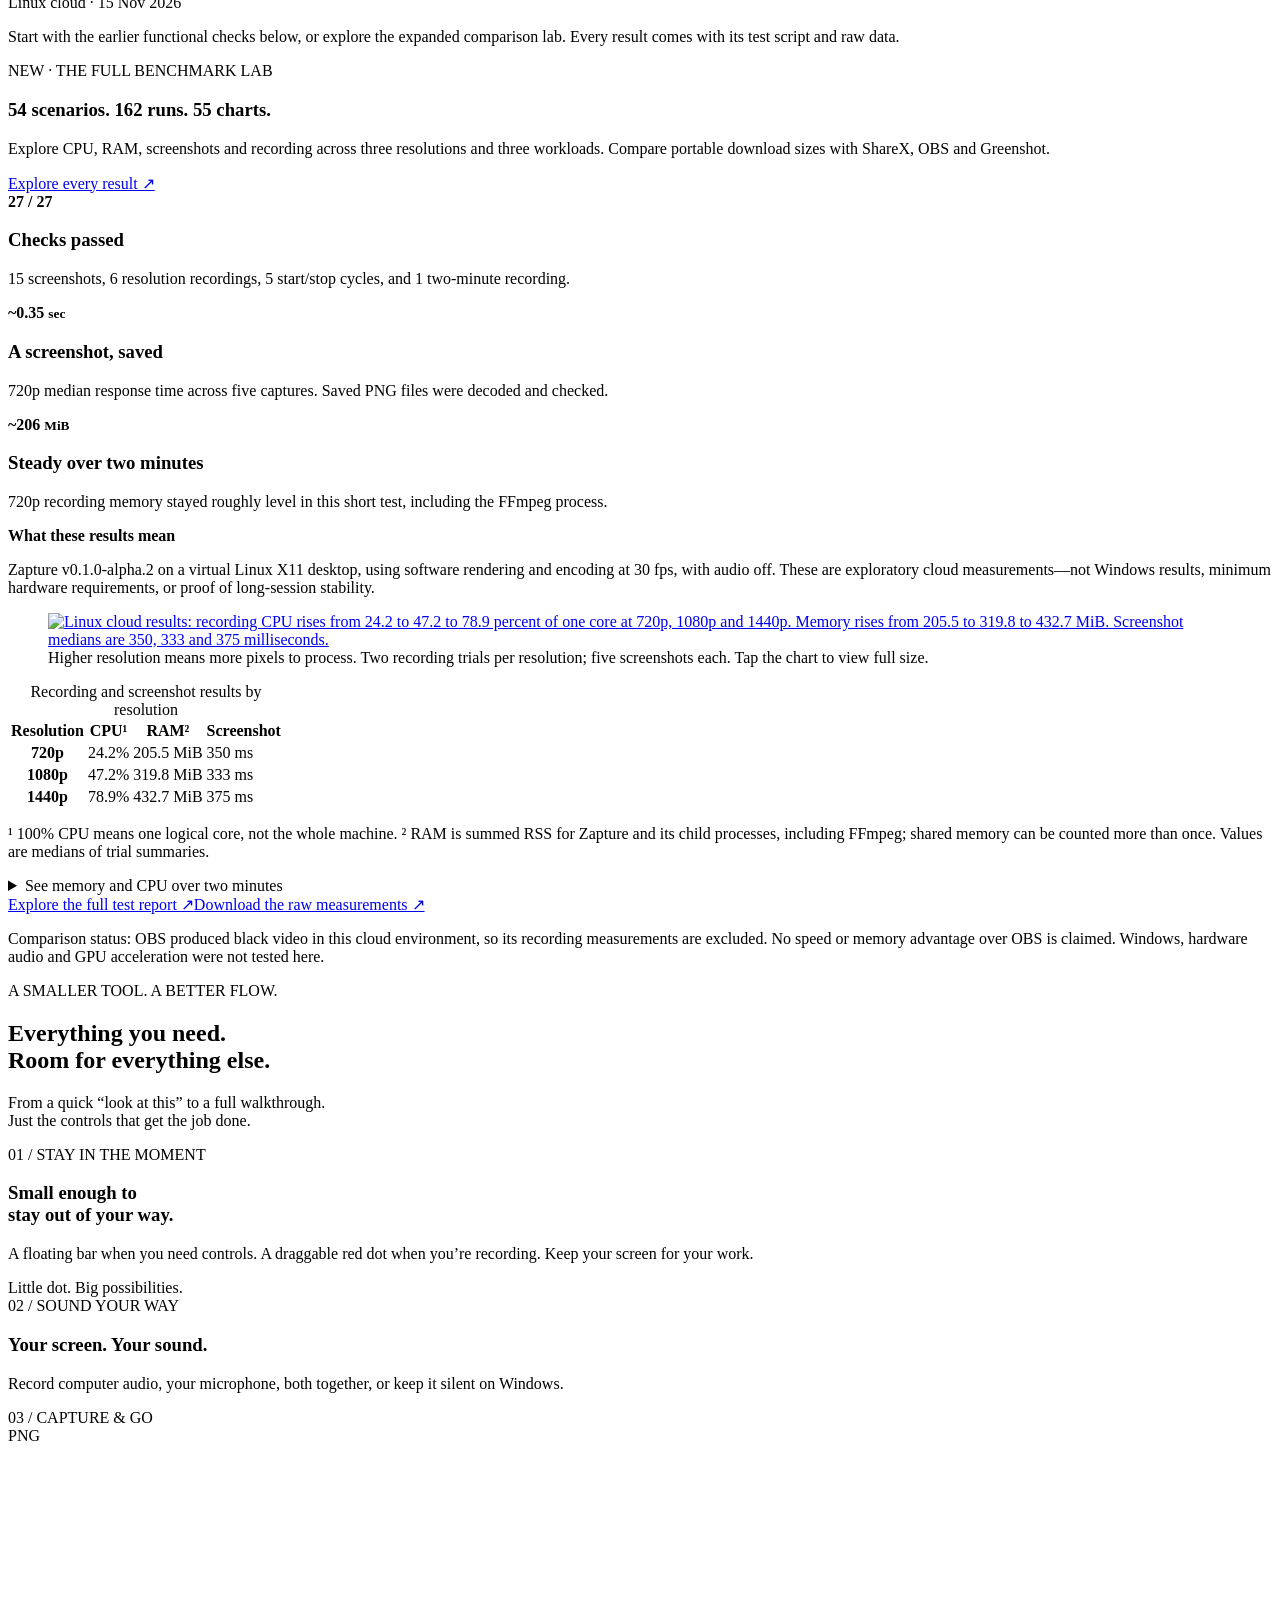
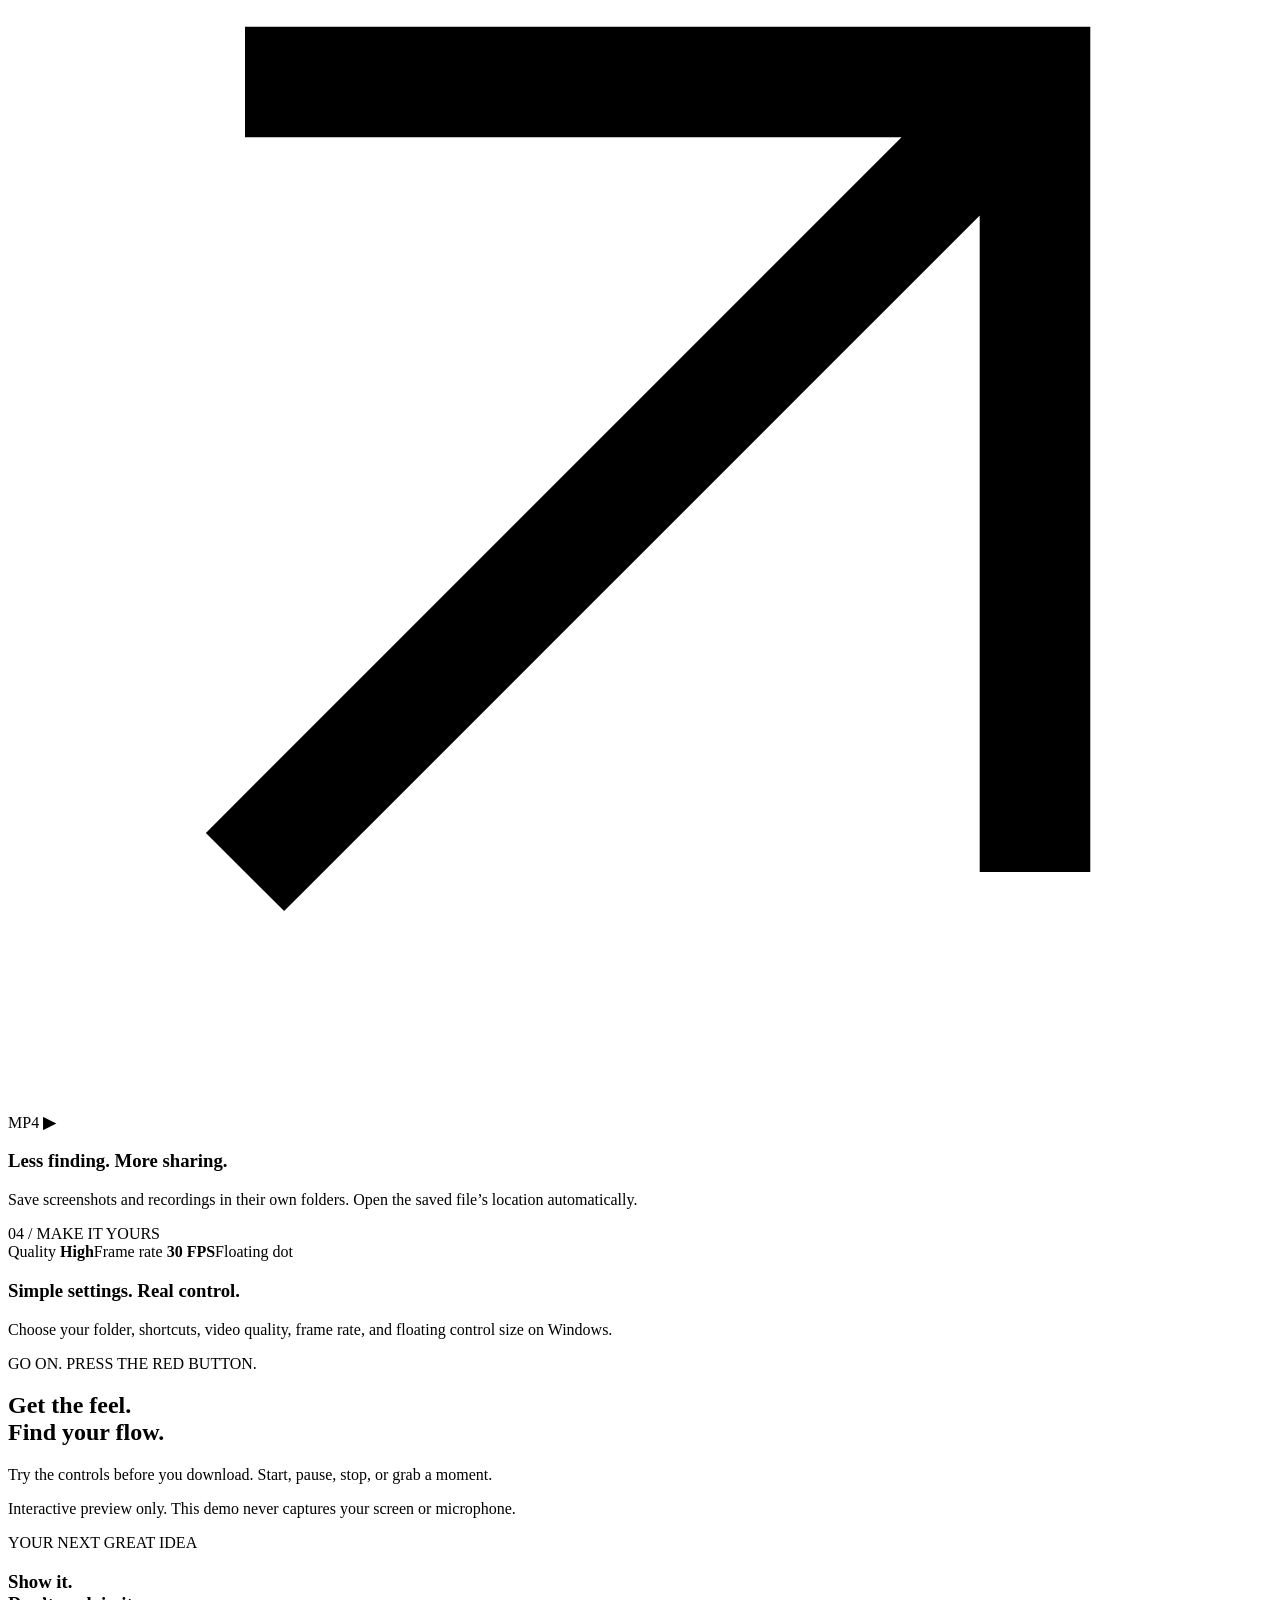
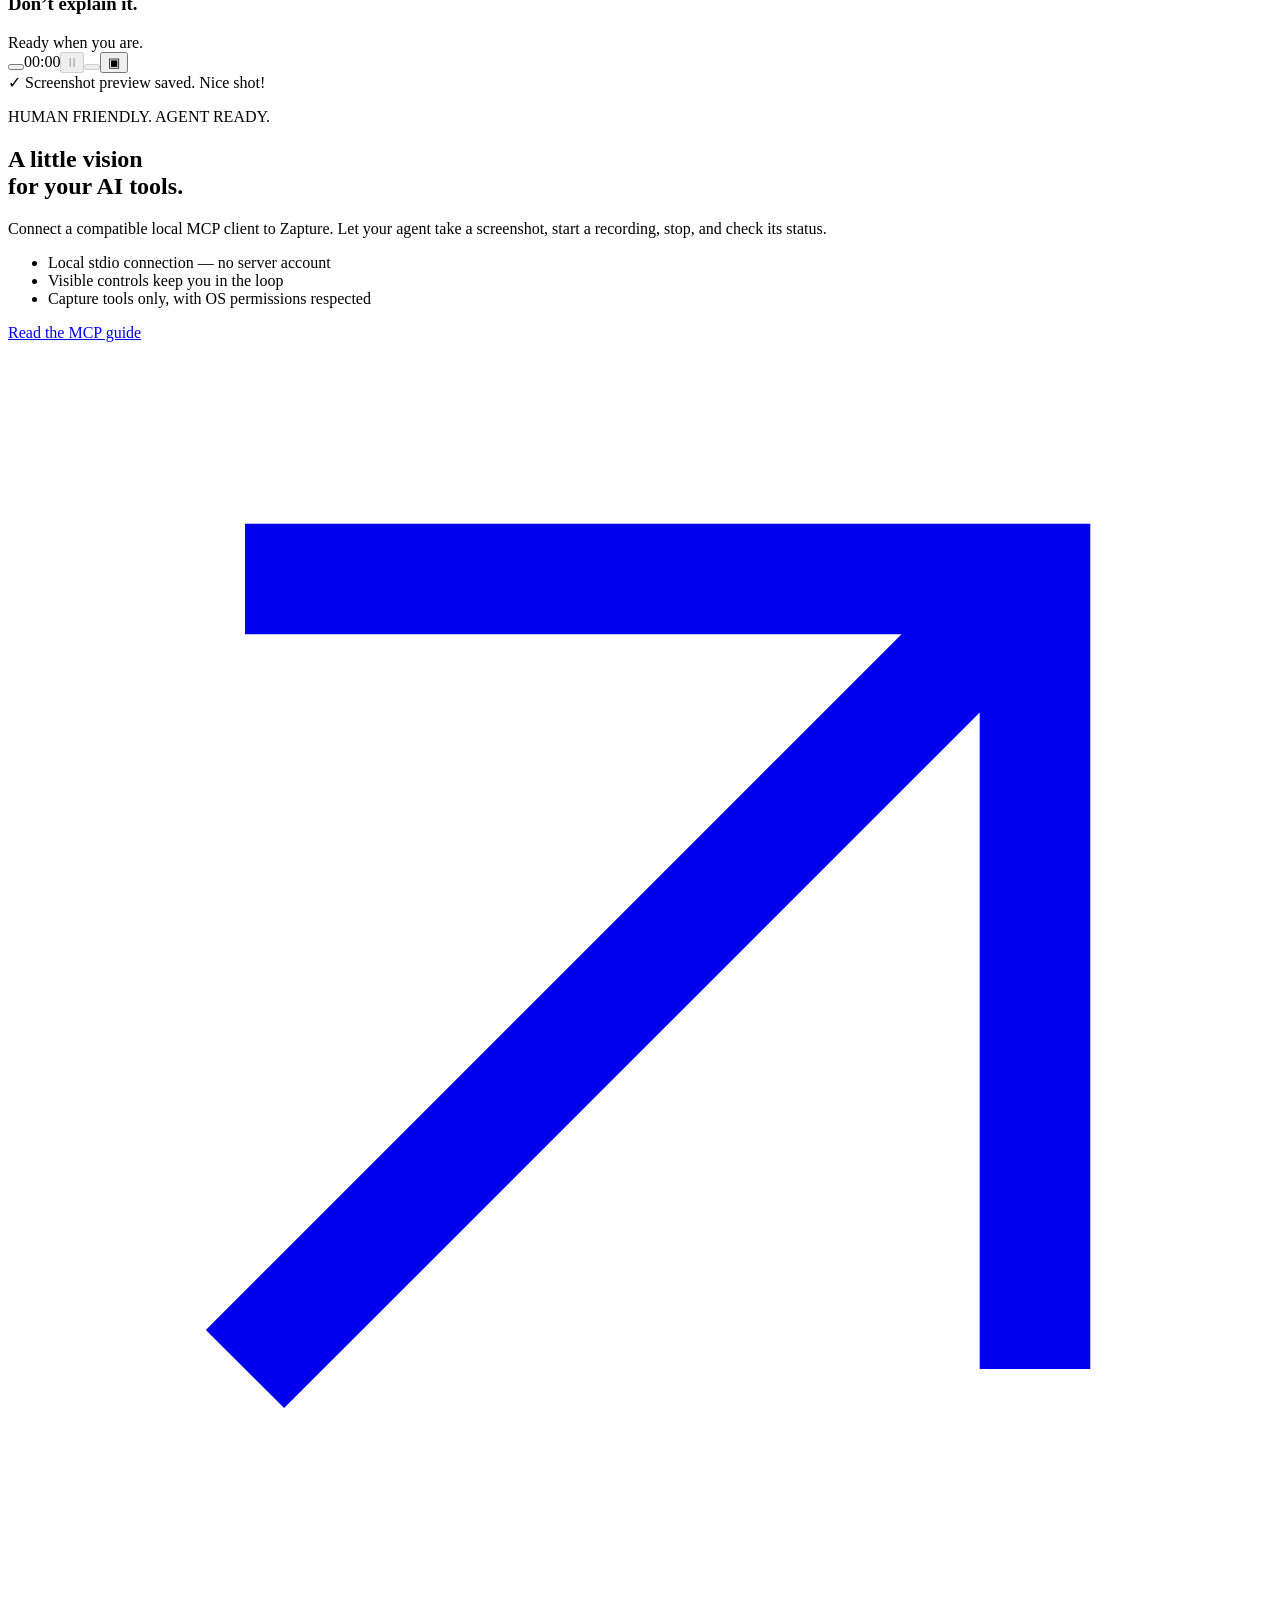
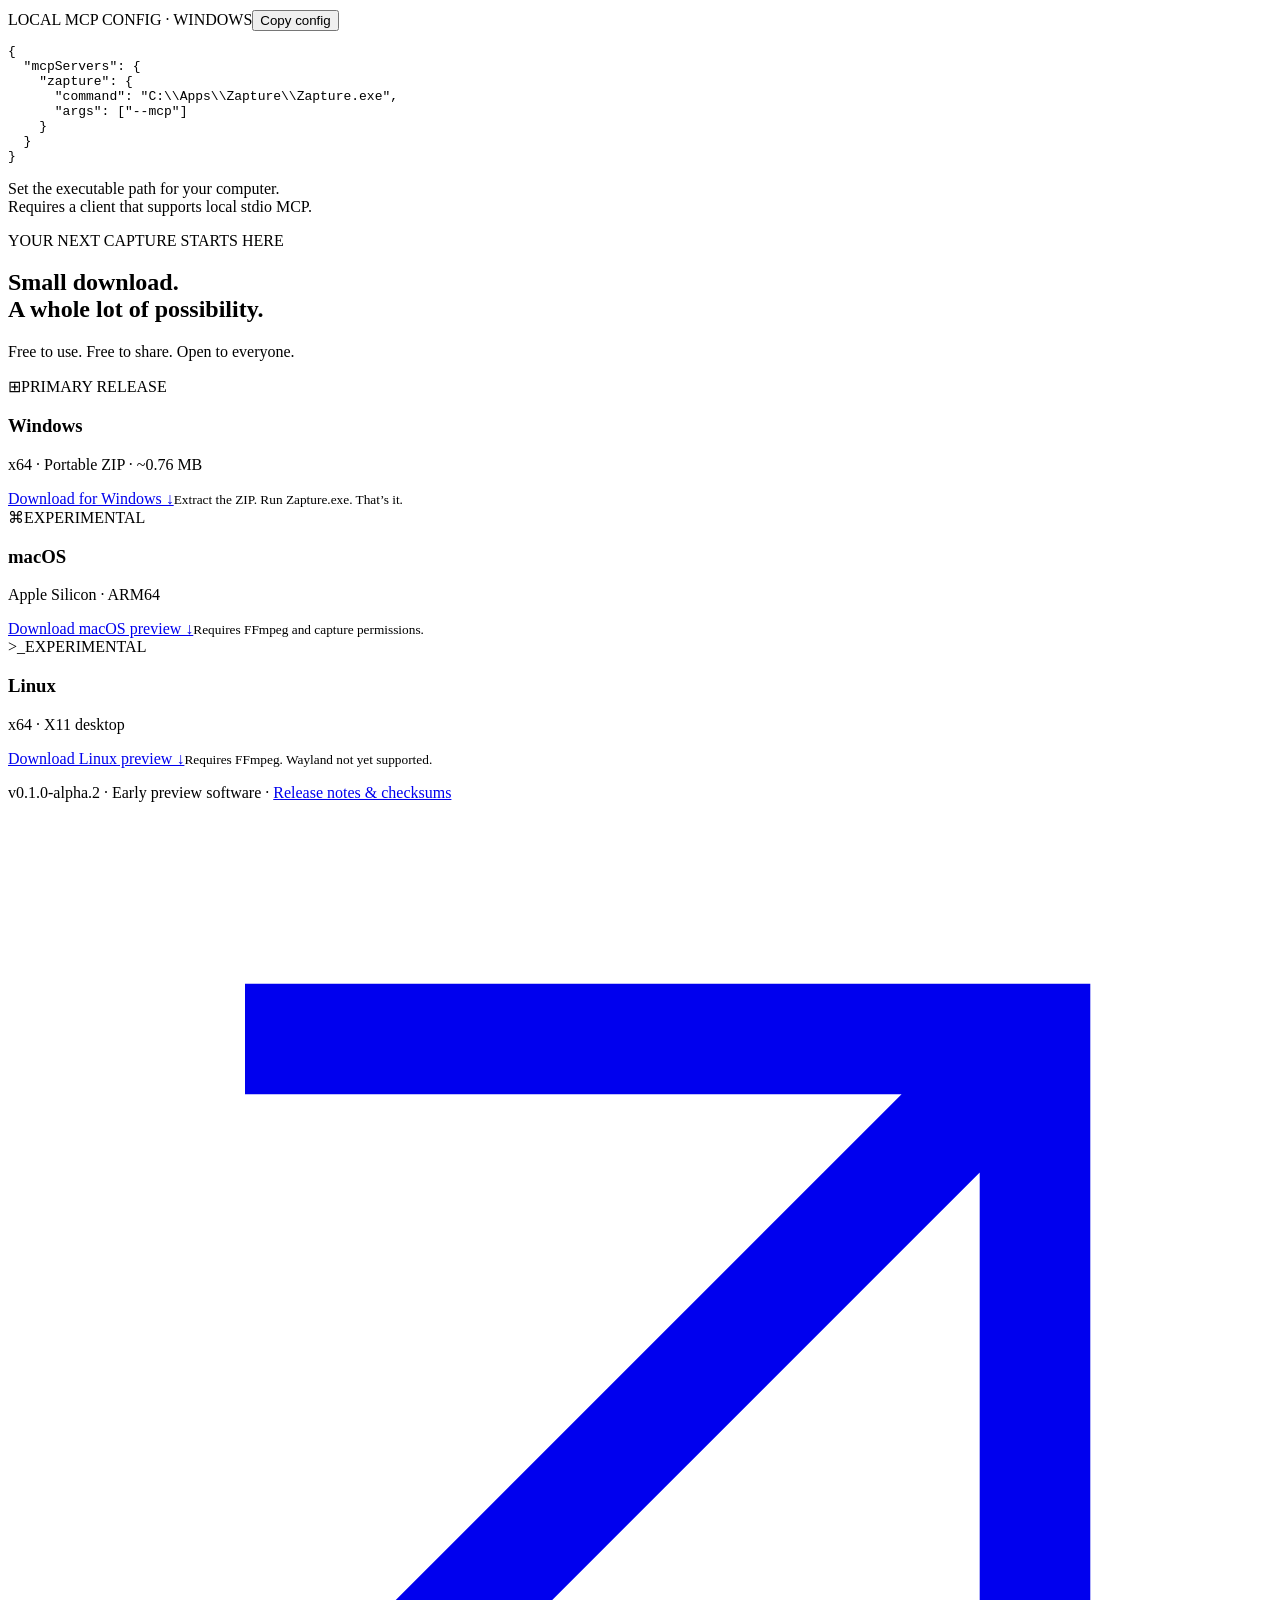
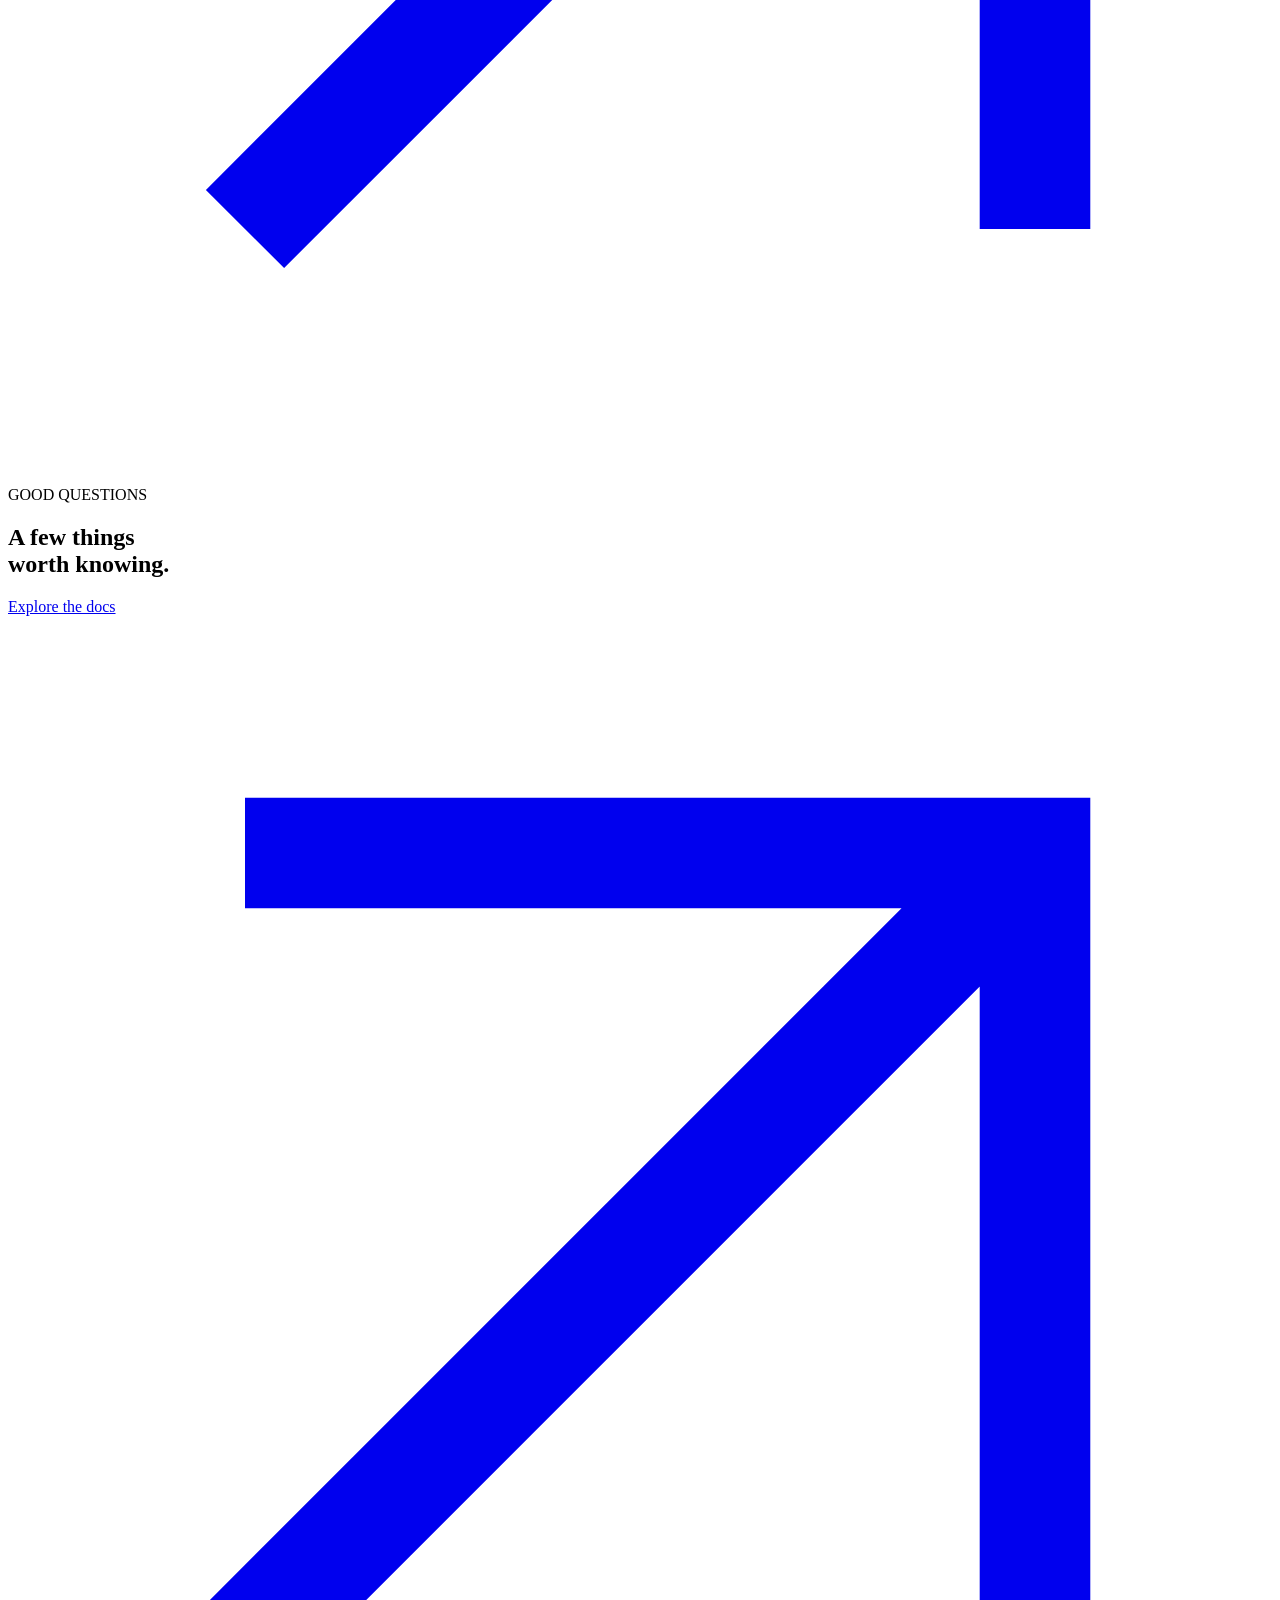
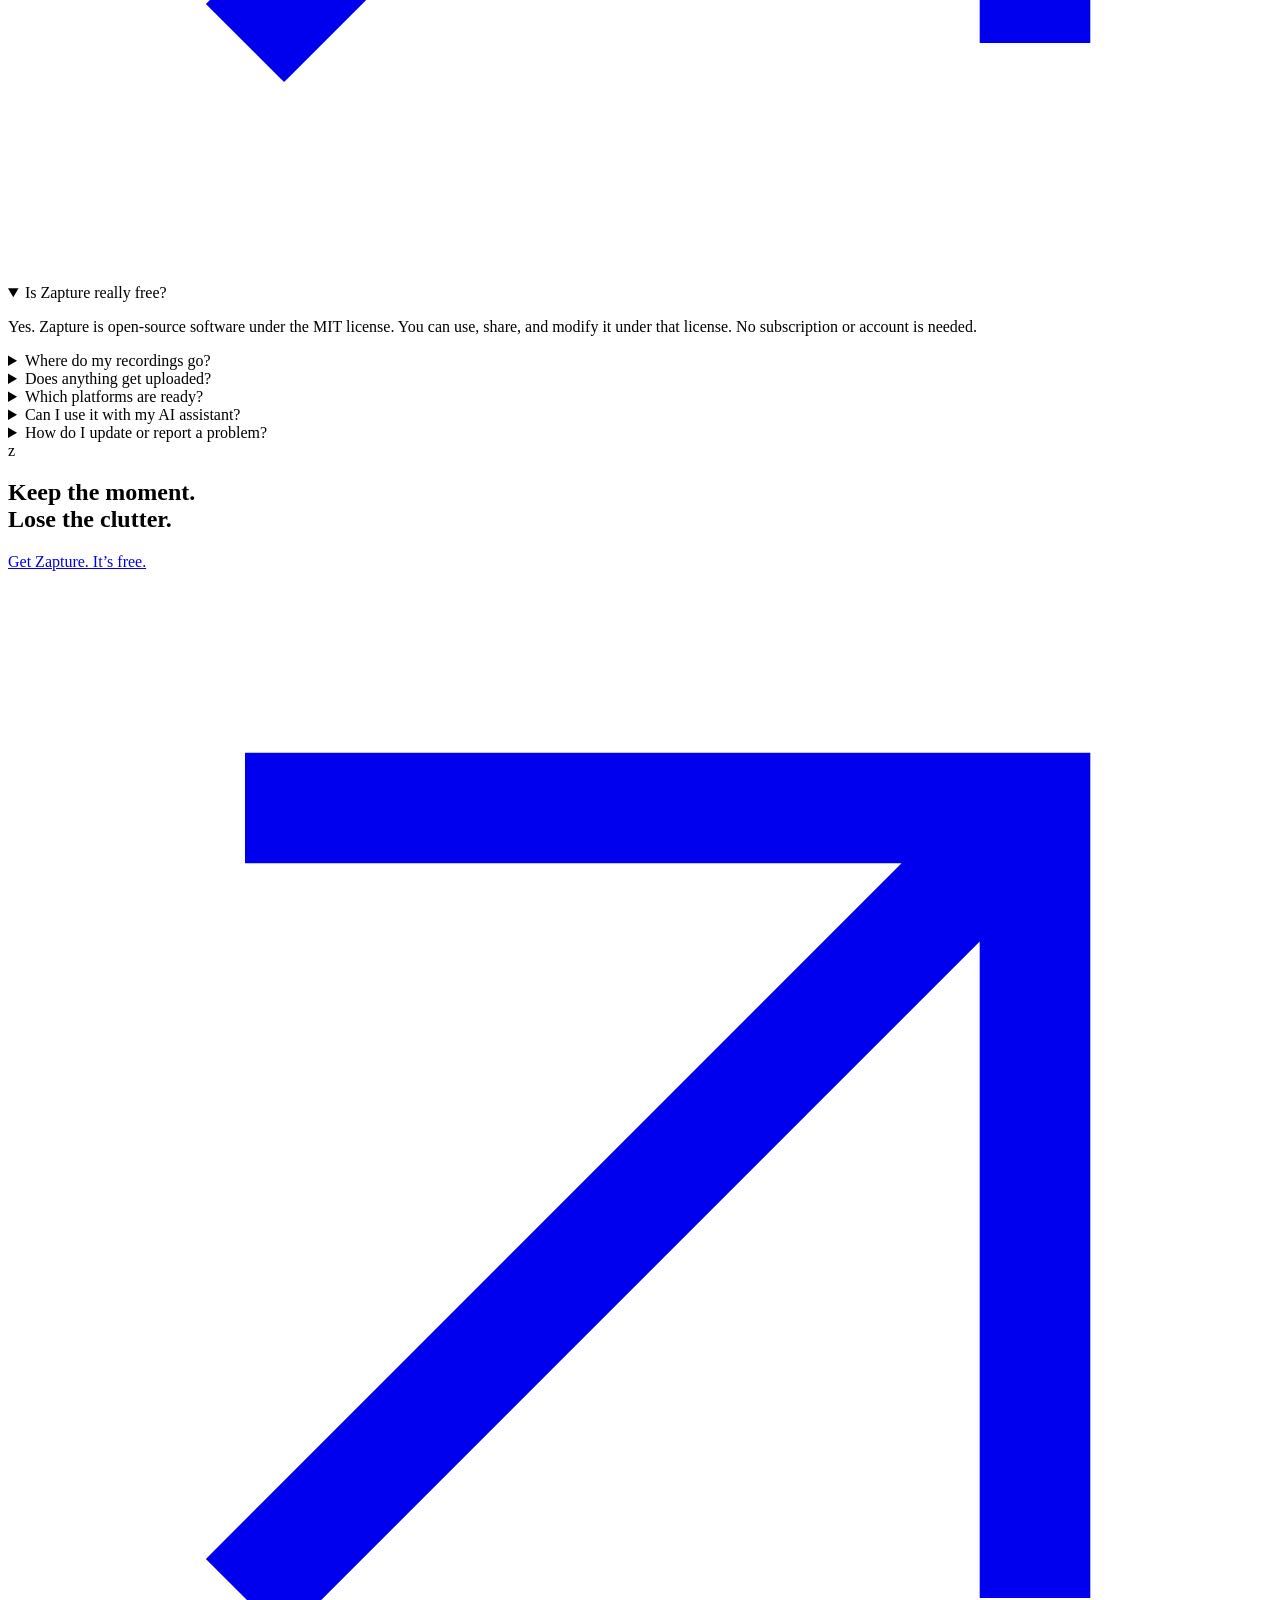
==== commit 5e70cbe0: "Publish 54-scenario Linux benchmark lab with 162 runs and 55 evidence charts" ====
--- a/website/index.html
+++ b/website/index.html
@@ -1,12 +1,12 @@
 <!doctype html>
-<html lang="en"><head><meta charset="utf-8"><meta name="viewport" content="width=device-width,initial-scale=1"><title>Zapture — Lightweight Rust Screen Recorder | 0.76 MB Download</title><meta name="description" content="A 0.76 MB Windows download. Zapture is a free native Rust screen recorder with hardware encoder support, adjustable FPS, screenshots, audio, and local MCP tools."><meta name="theme-color" content="#f7f6f2"><meta name="robots" content="index,follow,max-image-preview:large"><link rel="canonical" href="https://zapture.pythonanywhere.com/"><meta property="og:type" content="website"><meta property="og:site_name" content="Zapture"><meta property="og:title" content="Zapture — Your screen. One little dot."><meta property="og:description" content="A tiny, open-source screen recorder. Capture, save, and get back to what matters."><meta property="og:url" content="https://zapture.pythonanywhere.com/"><meta property="og:image" content="https://zapture.pythonanywhere.com/assets/social.png"><meta name="twitter:card" content="summary_large_image"><link rel="icon" type="image/svg+xml" href="/assets/icon.svg"><link rel="stylesheet" href="/assets/style.css?v=benchmarks-20261115"><script src="/assets/app.js" defer></script><script type="application/ld+json">{"@context":"https://schema.org","@type":"SoftwareApplication","name":"Zapture","applicationCategory":"MultimediaApplication","operatingSystem":"Windows; Linux (experimental); macOS (experimental)","softwareVersion":"0.1.0-alpha.2","description":"Free, open-source screen recorder and screenshot tool with floating controls and local MCP support.","url":"https://zapture.pythonanywhere.com/","downloadUrl":"https://github.com/Thanoon12k/Zapture/releases/tag/v0.1.0-alpha.2","license":"https://opensource.org/license/mit","offers":{"@type":"Offer","price":"0","priceCurrency":"USD"}}</script></head>
-<body><a class="skip" href="#main">Skip to content</a><header><a class="brand" href="/" aria-label="Zapture home"><span class="logo">z</span>zapture<span class="brand-dot">.</span></a><nav aria-label="Main navigation"><a href="#performance">Why so light?</a><a href="#benchmarks">Benchmarks</a><a href="#agents">For agents</a></nav><a class="nav-download" href="#download">Get Zapture <span><svg class="arrow-icon" viewBox="0 0 16 16" aria-hidden="true"><path d="M3 13 13 3M3 3h10v10" fill="none" stroke="currentColor" stroke-width="1.4"/></svg></span></a></header>
-<main id="main"><section class="hero"><div class="hero-copy"><a href="https://github.com/Thanoon12k/Zapture/releases/tag/v0.1.0-alpha.2" class="eyebrow"><span class="green-dot"></span> SMALL APP. FRESH RELEASE. <span><svg class="arrow-icon" viewBox="0 0 16 16" aria-hidden="true"><path d="M3 13 13 3M3 3h10v10" fill="none" stroke="currentColor" stroke-width="1.4"/></svg></span></a><h1>Small app.<br>Big <span class="serif">moments.</span><span class="red-period"></span></h1><p class="intro">A 0.76 MB download. Native Rust on Windows.<br>Record, screenshot, and save locally—with fewer steps between your idea and your capture.</p><div class="hero-actions"><a class="button dark" href="#download">Meet your new recorder <span>↓</span></a><a class="text-link" href="#playground">Take it for a spin <span><svg class="arrow-icon" viewBox="0 0 16 16" aria-hidden="true"><path d="M3 13 13 3M3 3h10v10" fill="none" stroke="currentColor" stroke-width="1.4"/></svg></span></a></div><p class="micro">Free & open source <span>·</span> No account <span>·</span> Made with Rust</p></div><div class="hero-art" aria-label="Illustration of Zapture floating recording controls"><div class="orbit orbit-one"></div><div class="orbit orbit-two"></div><span class="art-label top-label">LESS INTERFACE. MORE FLOW.</span><div class="glass-scene"><div class="scene-head"><span><i></i><i></i><i></i></span><span>a little space to create</span><span><svg class="arrow-icon" viewBox="0 0 16 16" aria-hidden="true"><path d="M3 13 13 3M3 3h10v10" fill="none" stroke="currentColor" stroke-width="1.4"/></svg></span></div><div class="abstract"><div class="shape shape-one"></div><div class="shape shape-two"></div><div class="shape shape-three"></div><span class="scene-text">Make something<br><em>worth sharing.</em></span></div><div class="selection"><b></b><b></b><b></b><b></b></div></div><div class="floating-toolbar"><span class="record-icon"></span><span class="timer">00:24</span><span class="divider"></span><span>II</span><span class="square"></span><span class="divider"></span><span class="camera">▣</span></div><div class="saved-pill"><span>✓</span><div>Moment captured<small>Saved. Right where you want it.</small></div></div><span class="art-label bottom-label">YOUR WORK, WITHOUT THE CLUTTER.</span><span class="floating-star">✳︎</span></div></section>
+<html lang="en"><head><meta charset="utf-8"><meta name="viewport" content="width=device-width,initial-scale=1"><title>Zapture — 0.76 MB Screen Recorder | Open CPU & RAM Benchmarks</title><meta name="description" content="A 0.76 MB Windows download. Zapture is a free native Rust screen recorder with hardware encoder support, adjustable FPS, screenshots, audio, and local MCP tools."><meta name="theme-color" content="#f7f6f2"><meta name="robots" content="index,follow,max-image-preview:large"><link rel="canonical" href="https://zapture.pythonanywhere.com/"><meta property="og:type" content="website"><meta property="og:site_name" content="Zapture"><meta property="og:title" content="Zapture — Your screen. One little dot."><meta property="og:description" content="A tiny, open-source screen recorder. Capture, save, and get back to what matters."><meta property="og:url" content="https://zapture.pythonanywhere.com/"><meta property="og:image" content="https://zapture.pythonanywhere.com/assets/social.png"><meta name="twitter:card" content="summary_large_image"><link rel="icon" type="image/svg+xml" href="/assets/icon.svg"><link rel="stylesheet" href="/assets/style.css?v=matrix1"><link rel="stylesheet" href="/assets/benchmark-lab.css?v=1"><script src="/assets/app.js" defer></script><script type="application/ld+json">{"@context":"https://schema.org","@type":"SoftwareApplication","name":"Zapture","applicationCategory":"MultimediaApplication","operatingSystem":"Windows; Linux (experimental); macOS (experimental)","softwareVersion":"0.1.0-alpha.2","description":"Free, open-source screen recorder and screenshot tool with floating controls and local MCP support.","url":"https://zapture.pythonanywhere.com/","downloadUrl":"https://github.com/Thanoon12k/Zapture/releases/tag/v0.1.0-alpha.2","license":"https://opensource.org/license/mit","offers":{"@type":"Offer","price":"0","priceCurrency":"USD"}}</script></head>
+<body><a class="skip" href="#main">Skip to content</a><header><a class="brand" href="/" aria-label="Zapture home"><span class="logo">z</span>zapture<span class="brand-dot">.</span></a><nav aria-label="Main navigation"><a href="#performance">Why so light?</a><a href="/benchmarks/">Benchmark lab</a><a href="#agents">For agents</a></nav><a class="nav-download" href="#download">Get Zapture <span><svg class="arrow-icon" viewBox="0 0 16 16" aria-hidden="true"><path d="M3 13 13 3M3 3h10v10" fill="none" stroke="currentColor" stroke-width="1.4"/></svg></span></a></header>
+<main id="main"><section class="hero"><div class="hero-copy"><a href="https://github.com/Thanoon12k/Zapture/releases/tag/v0.1.0-alpha.2" class="eyebrow"><span class="green-dot"></span> SMALL APP. FRESH RELEASE. <span><svg class="arrow-icon" viewBox="0 0 16 16" aria-hidden="true"><path d="M3 13 13 3M3 3h10v10" fill="none" stroke="currentColor" stroke-width="1.4"/></svg></span></a><h1>Small download.<br>Clear <span class="serif">evidence.</span><span class="red-period"></span></h1><p class="intro">A 0.76 MB portable download on Windows.<br>Explore 54 Linux benchmark scenarios, compare the measurements, and capture with simple local controls.</p><div class="hero-actions"><a class="button dark" href="#download">Meet your new recorder <span>↓</span></a><a class="text-link" href="#playground">Take it for a spin <span><svg class="arrow-icon" viewBox="0 0 16 16" aria-hidden="true"><path d="M3 13 13 3M3 3h10v10" fill="none" stroke="currentColor" stroke-width="1.4"/></svg></span></a></div><p class="micro">Free & open source <span>·</span> No account <span>·</span> Made with Rust</p></div><div class="hero-art" aria-label="Illustration of Zapture floating recording controls"><div class="orbit orbit-one"></div><div class="orbit orbit-two"></div><span class="art-label top-label">LESS INTERFACE. MORE FLOW.</span><div class="glass-scene"><div class="scene-head"><span><i></i><i></i><i></i></span><span>a little space to create</span><span><svg class="arrow-icon" viewBox="0 0 16 16" aria-hidden="true"><path d="M3 13 13 3M3 3h10v10" fill="none" stroke="currentColor" stroke-width="1.4"/></svg></span></div><div class="abstract"><div class="shape shape-one"></div><div class="shape shape-two"></div><div class="shape shape-three"></div><span class="scene-text">Make something<br><em>worth sharing.</em></span></div><div class="selection"><b></b><b></b><b></b><b></b></div></div><div class="floating-toolbar"><span class="record-icon"></span><span class="timer">00:24</span><span class="divider"></span><span>II</span><span class="square"></span><span class="divider"></span><span class="camera">▣</span></div><div class="saved-pill"><span>✓</span><div>Moment captured<small>Saved. Right where you want it.</small></div></div><span class="art-label bottom-label">YOUR WORK, WITHOUT THE CLUTTER.</span><span class="floating-star">✳︎</span></div></section>
 <div class="proof-strip"><span><strong>0.76 MB</strong> Windows download¹</span><span><strong>1.20 MB</strong> Windows executable¹</span><span><strong>Native Rust</strong> No embedded browser</span><span><strong>15–60 FPS</strong> Configurable recording</span></div>
 <section class="section performance" id="performance"><div class="section-heading"><p class="kicker">LIGHTWEIGHT, WITH NUMBERS TO BACK IT UP</p><h2>More room for your work.<br><span class="muted">Less app to carry around.</span></h2></div><div class="performance-grid"><article><span class="perf-value">1.68 <small>MB</small></span><h3>The whole Windows package.</h3><p>Extracted app, documentation, and licenses together. Portable: unzip, launch, capture. No installer or administrator rights needed.</p></article><article><span class="perf-value">0 <small>extra runtimes</small></span><h3>Native parts. Less setup.</h3><p>The Windows app uses Win32, WASAPI audio, and Media Foundation video. No Electron, embedded browser, or separate FFmpeg installation.</p></article><article><span class="perf-value">H.264</span><h3>Use the hardware you have.</h3><p>Hardware encoders are preferred when Windows exposes them, with a software fallback. Actual CPU load and recording speed depend on your hardware, drivers, capture area, and settings.</p></article></div><div class="performance-bottom"><div><h3>Choose the workload.</h3><p>Set 15, 24, 30, or 60 FPS. Lower frame rates reduce the requested frame workload; a smaller capture area reduces pixels to process. Choose a video bitrate that fits your quality and storage needs.</p><p class="benchmark-note">Package sizes above are measured from the Windows release. Linux cloud CPU and RAM measurements are available below. Windows performance and minimum hardware requirements have not yet been established.</p><a class="text-link" href="https://github.com/Thanoon12k/Zapture/blob/main/docs/performance.md">See the measurements & methodology ↗</a></div><div class="size-estimator"><p class="kicker">PLAN YOUR RECORDING SIZE</p><label for="video-bitrate">Video quality</label><select id="video-bitrate"><option value="2.5">Small file · 2.5 Mbps</option><option value="6" selected>Balanced · 6 Mbps</option><option value="12">High · 12 Mbps</option><option value="20">Very high · 20 Mbps</option></select><label for="video-minutes">Duration <span id="minutes-label">5 minutes</span></label><input type="range" id="video-minutes" min="1" max="60" value="5"><output id="size-result" for="video-bitrate video-minutes">≈ 225 MB</output><p>Video-only estimate from bitrate × duration. Audio, container overhead, and encoder behavior change actual file size.</p></div></div></section><section class="section benchmarks" id="benchmarks" aria-labelledby="benchmarks-title">
 <div class="bench-heading"><div><p class="kicker">MEASURED. REPEATABLE. OPEN.</p><h2 id="benchmarks-title">Put through its paces.<br><span class="muted">See what we tested.</span></h2></div><span class="bench-badge">Linux cloud · 15 Nov 2026</span></div>
-<p class="bench-intro">Screenshots, different recording resolutions, repeated starts and stops, and a two-minute recording. Every result comes with the test script and raw data.</p>
-<div class="bench-cards"><article><strong>27 / 27</strong><h3>Checks passed</h3><p>15 screenshots, 6 resolution recordings, 5 start/stop cycles, and 1 two-minute recording.</p></article><article><strong>~0.35 <small>sec</small></strong><h3>A screenshot, saved</h3><p>720p median response time across five captures. Saved PNG files were decoded and checked.</p></article><article><strong>~206 <small>MiB</small></strong><h3>Steady over two minutes</h3><p>720p recording memory stayed roughly level in this short test, including the FFmpeg process.</p></article></div>
+<p class="bench-intro">Start with the earlier functional checks below, or explore the expanded comparison lab. Every result comes with its test script and raw data.</p>
+<div class="lab-suite-callout"><div><p class="kicker">NEW · THE FULL BENCHMARK LAB</p><h3>54 scenarios. 162 runs. 55 charts.</h3><p>Explore CPU, RAM, screenshots and recording across three resolutions and three workloads. Compare portable download sizes with ShareX, OBS and Greenshot.</p></div><a class="button dark" href="/benchmarks/">Explore every result ↗</a></div><div class="bench-cards"><article><strong>27 / 27</strong><h3>Checks passed</h3><p>15 screenshots, 6 resolution recordings, 5 start/stop cycles, and 1 two-minute recording.</p></article><article><strong>~0.35 <small>sec</small></strong><h3>A screenshot, saved</h3><p>720p median response time across five captures. Saved PNG files were decoded and checked.</p></article><article><strong>~206 <small>MiB</small></strong><h3>Steady over two minutes</h3><p>720p recording memory stayed roughly level in this short test, including the FFmpeg process.</p></article></div>
 <div class="bench-context"><strong>What these results mean</strong><p>Zapture v0.1.0-alpha.2 on a virtual Linux X11 desktop, using software rendering and encoding at 30 fps, with audio off. These are exploratory cloud measurements—not Windows results, minimum hardware requirements, or proof of long-session stability.</p></div>
 <figure class="bench-chart"><a href="/assets/resolution-tests.svg" aria-label="Open full-size resolution and screenshot charts"><img src="/assets/resolution-tests.svg" width="1420" height="510" loading="lazy" alt="Linux cloud results: recording CPU rises from 24.2 to 47.2 to 78.9 percent of one core at 720p, 1080p and 1440p. Memory rises from 205.5 to 319.8 to 432.7 MiB. Screenshot medians are 350, 333 and 375 milliseconds."></a><figcaption>Higher resolution means more pixels to process. Two recording trials per resolution; five screenshots each. Tap the chart to view full size.</figcaption></figure>
 <div class="bench-table-wrap"><table class="bench-table"><caption>Recording and screenshot results by resolution</caption><thead><tr><th scope="col">Resolution</th><th scope="col">CPU¹</th><th scope="col">RAM²</th><th scope="col">Screenshot</th></tr></thead><tbody><tr><th scope="row">720p</th><td>24.2%</td><td>205.5 MiB</td><td>350 ms</td></tr><tr><th scope="row">1080p</th><td>47.2%</td><td>319.8 MiB</td><td>333 ms</td></tr><tr><th scope="row">1440p</th><td>78.9%</td><td>432.7 MiB</td><td>375 ms</td></tr></tbody></table></div>
